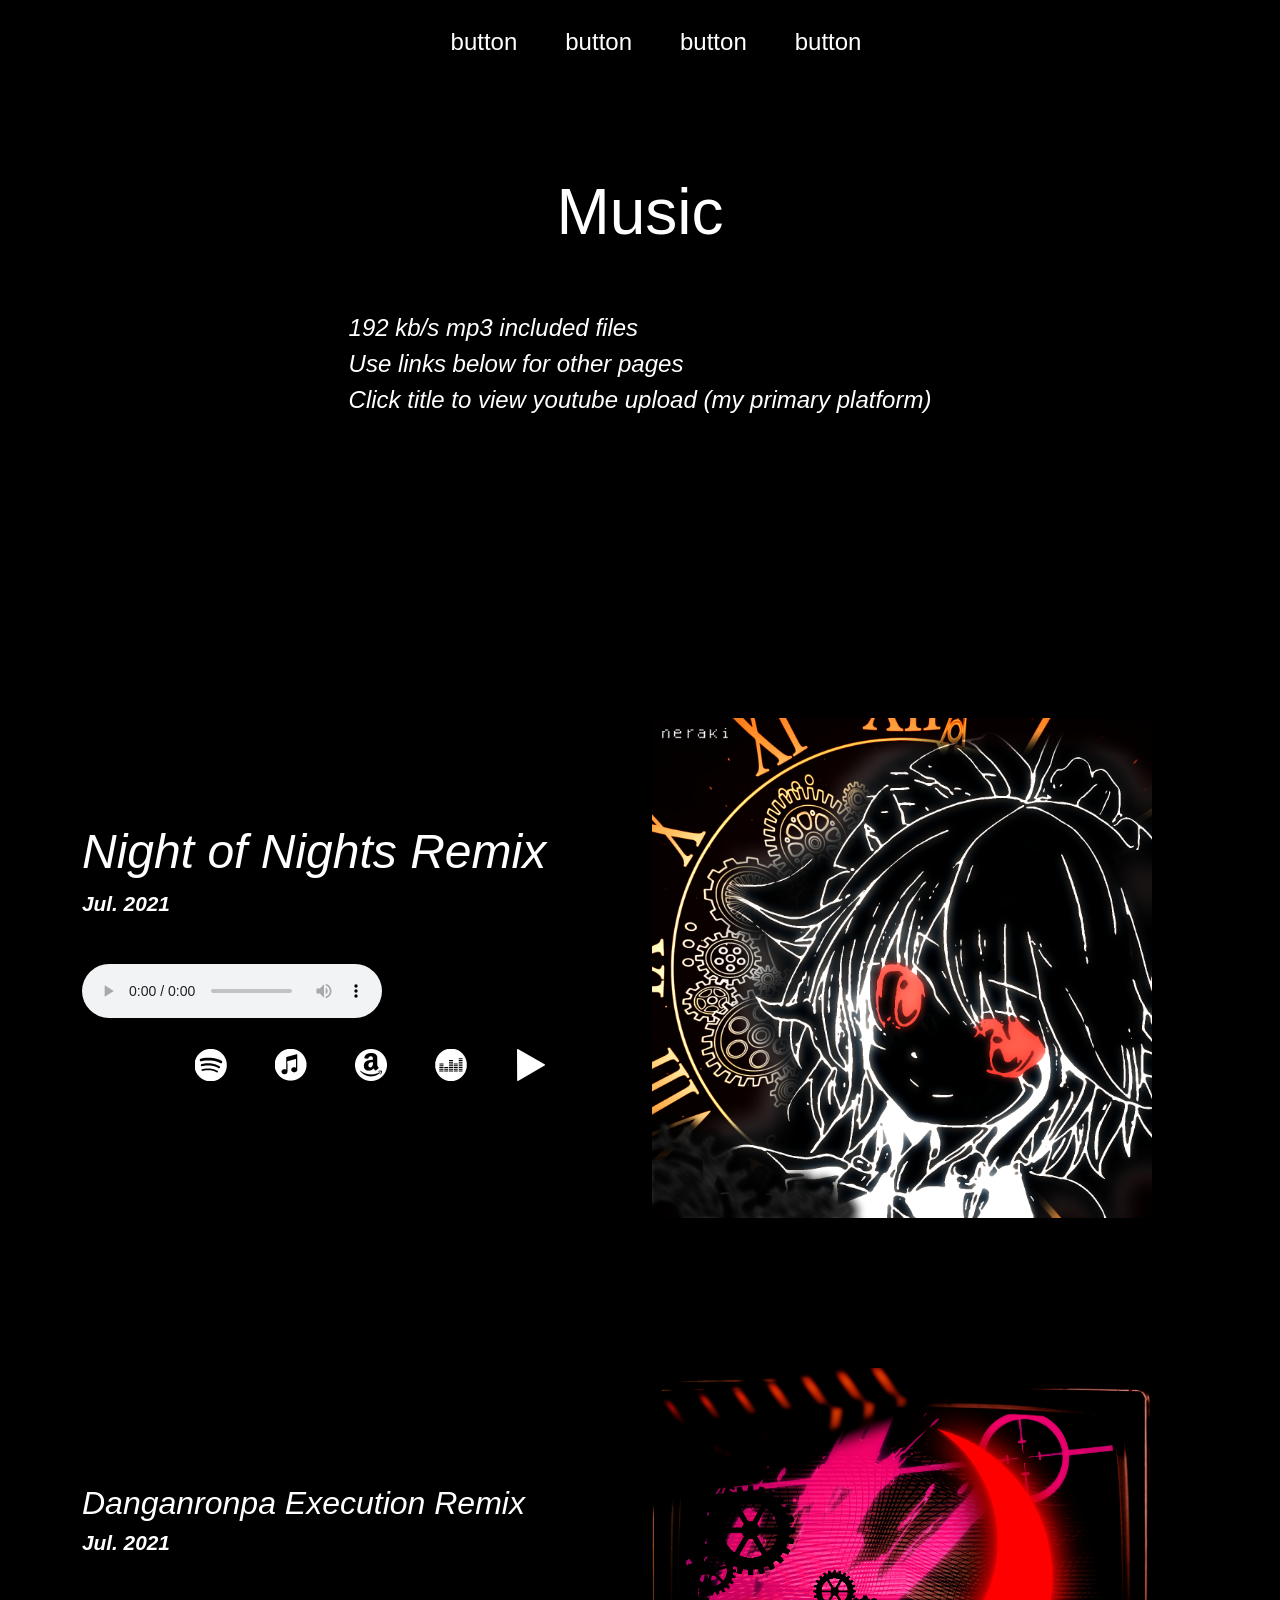
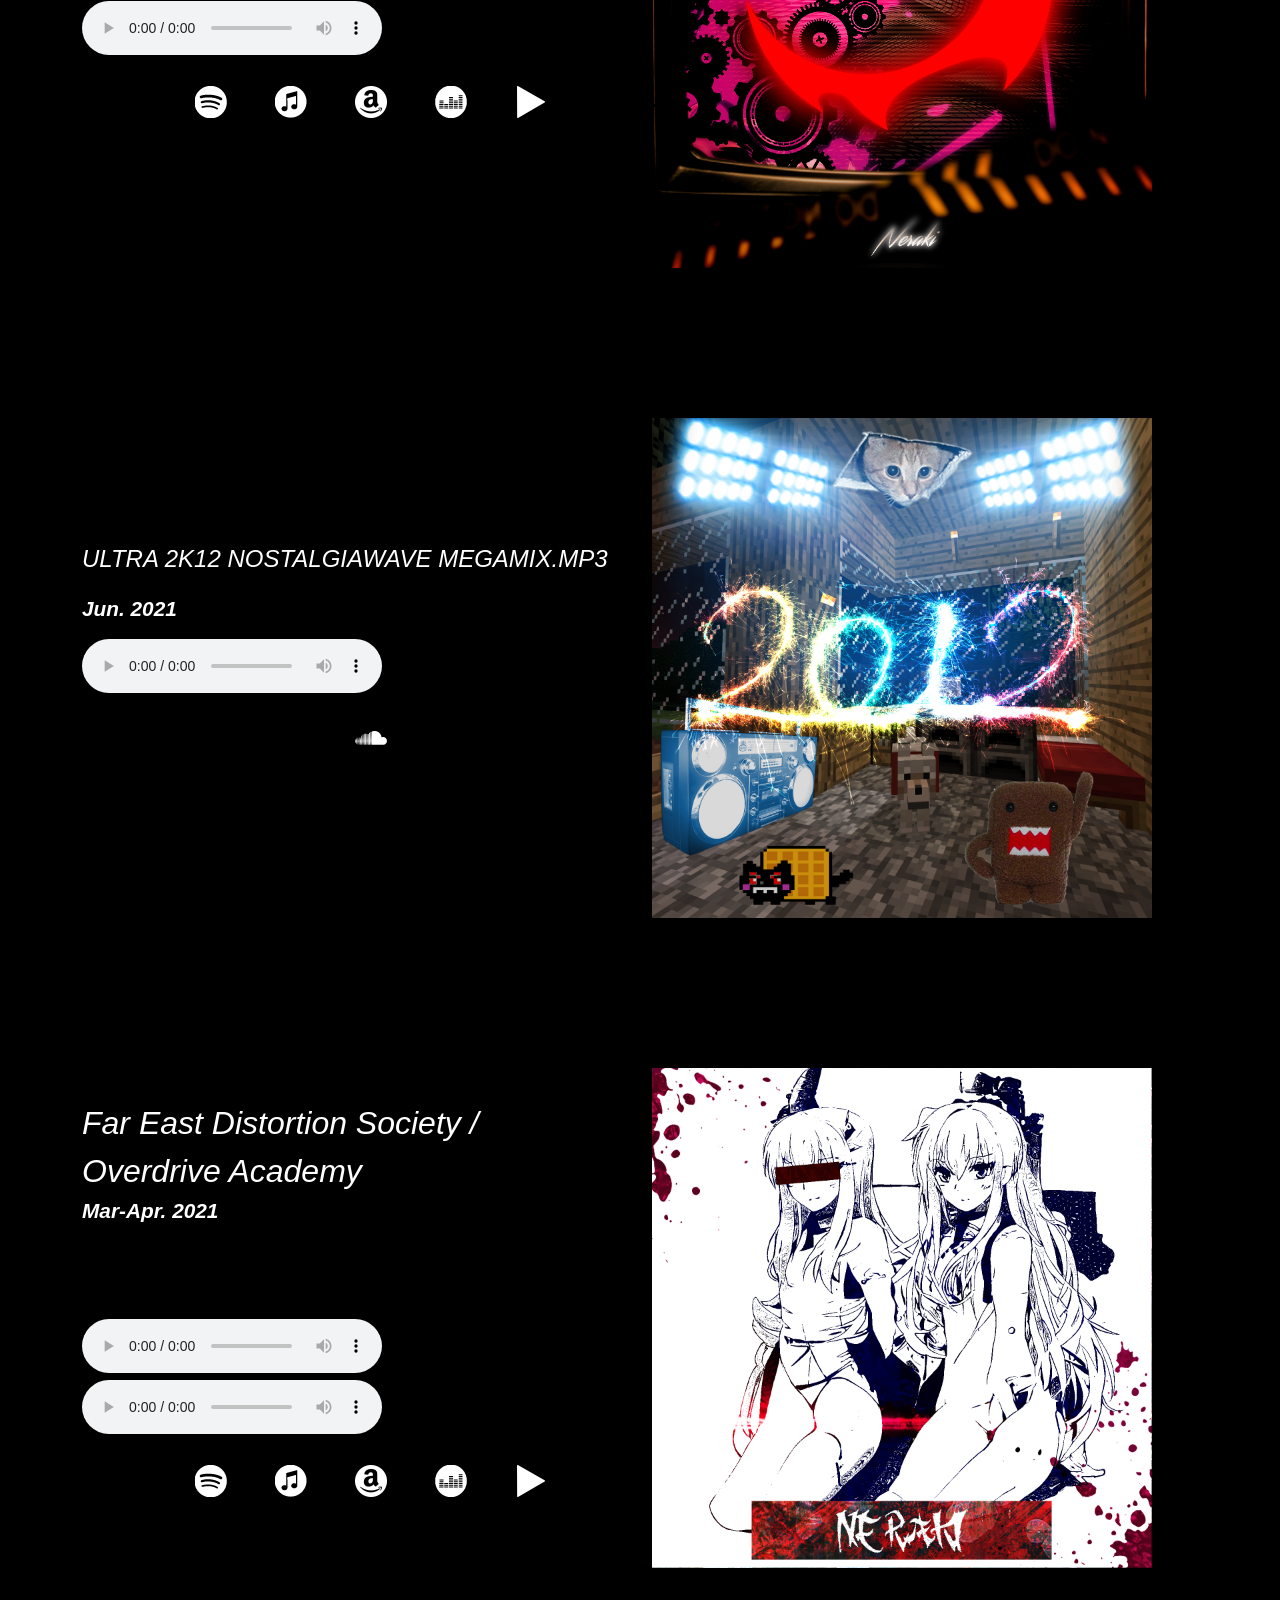
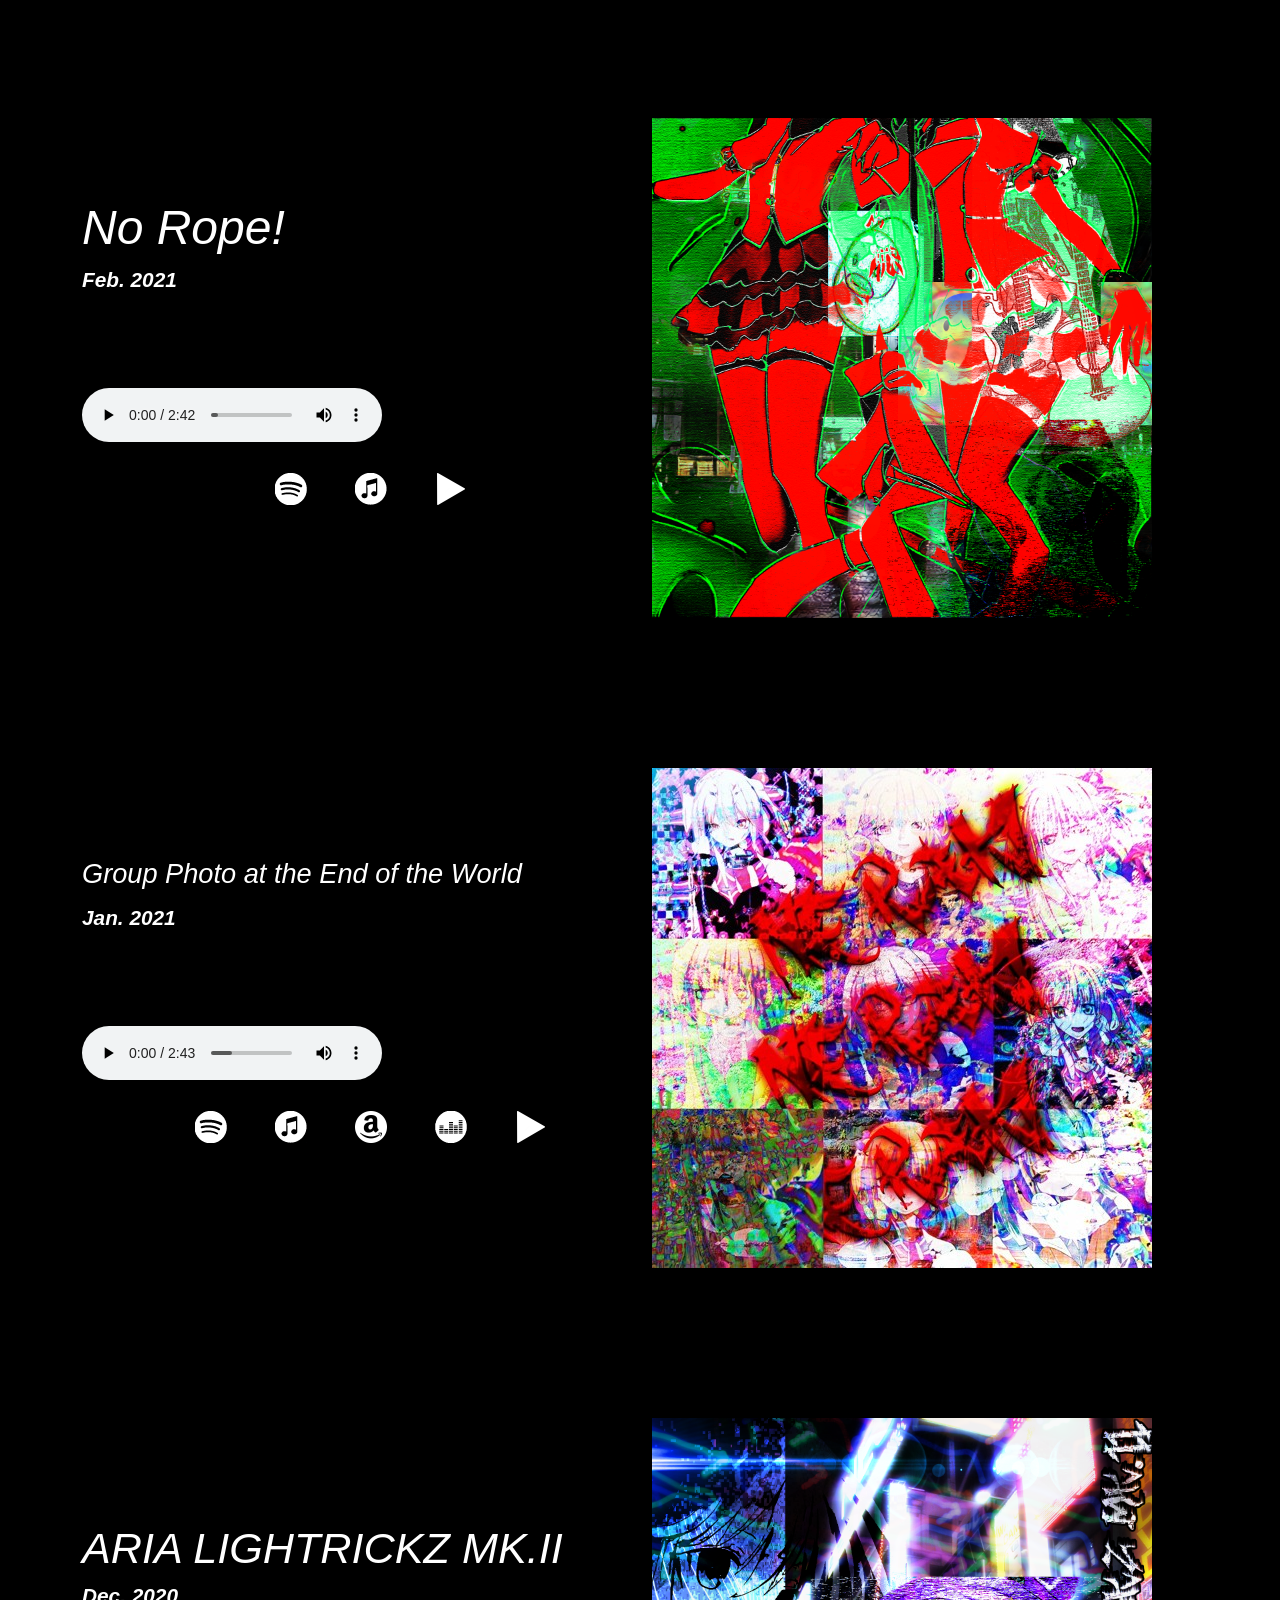
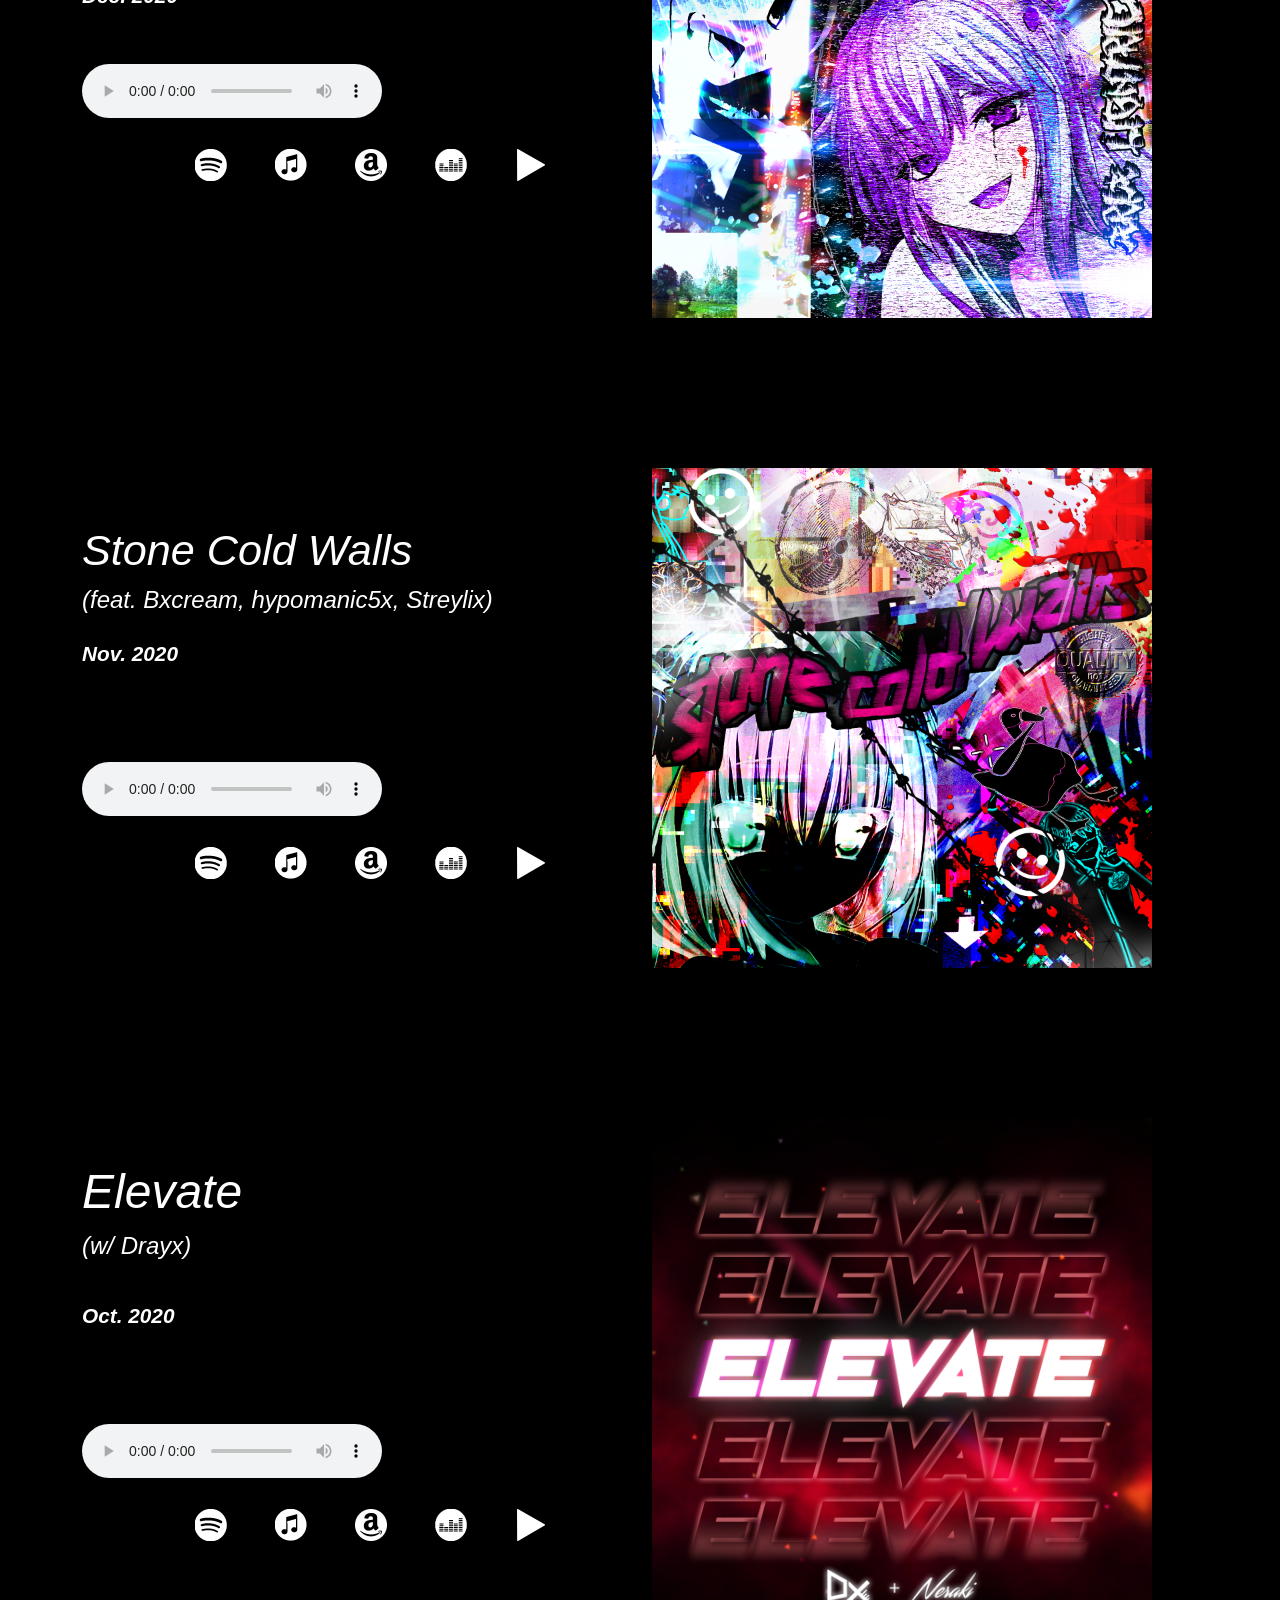
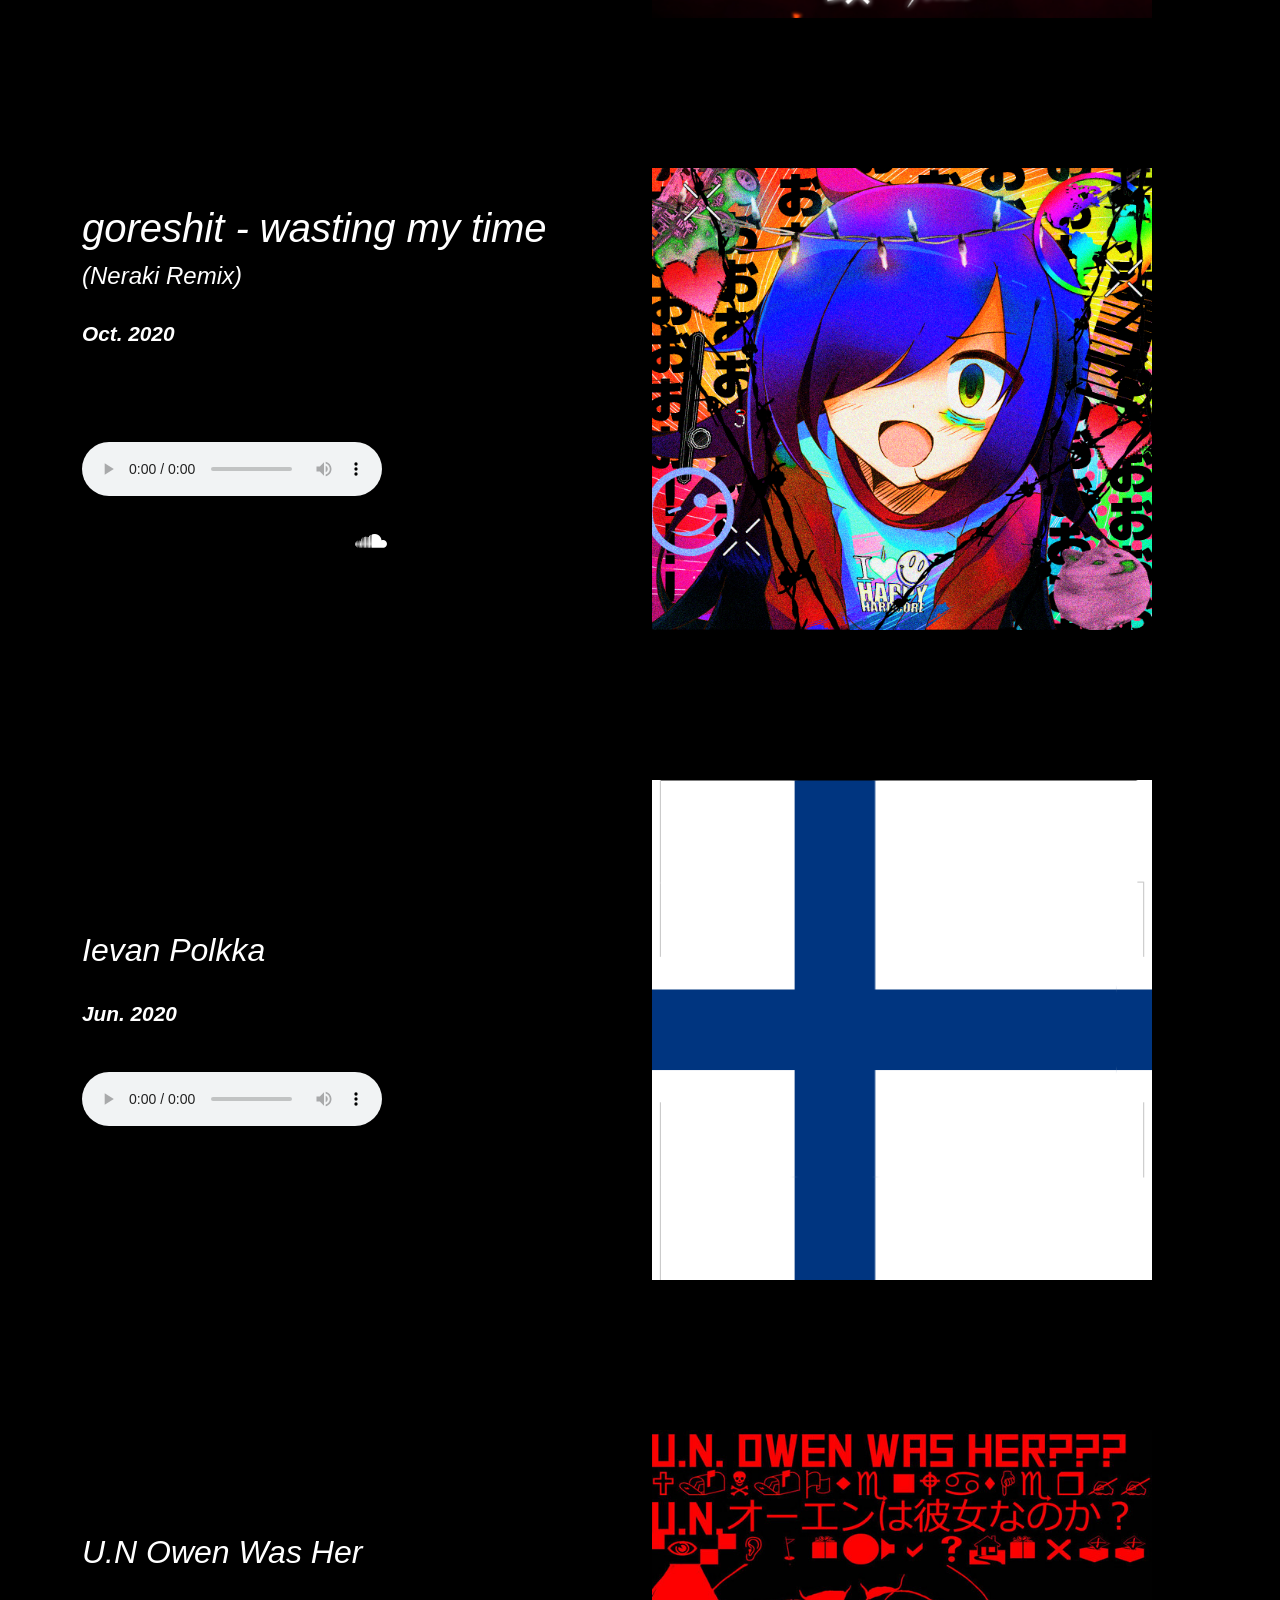
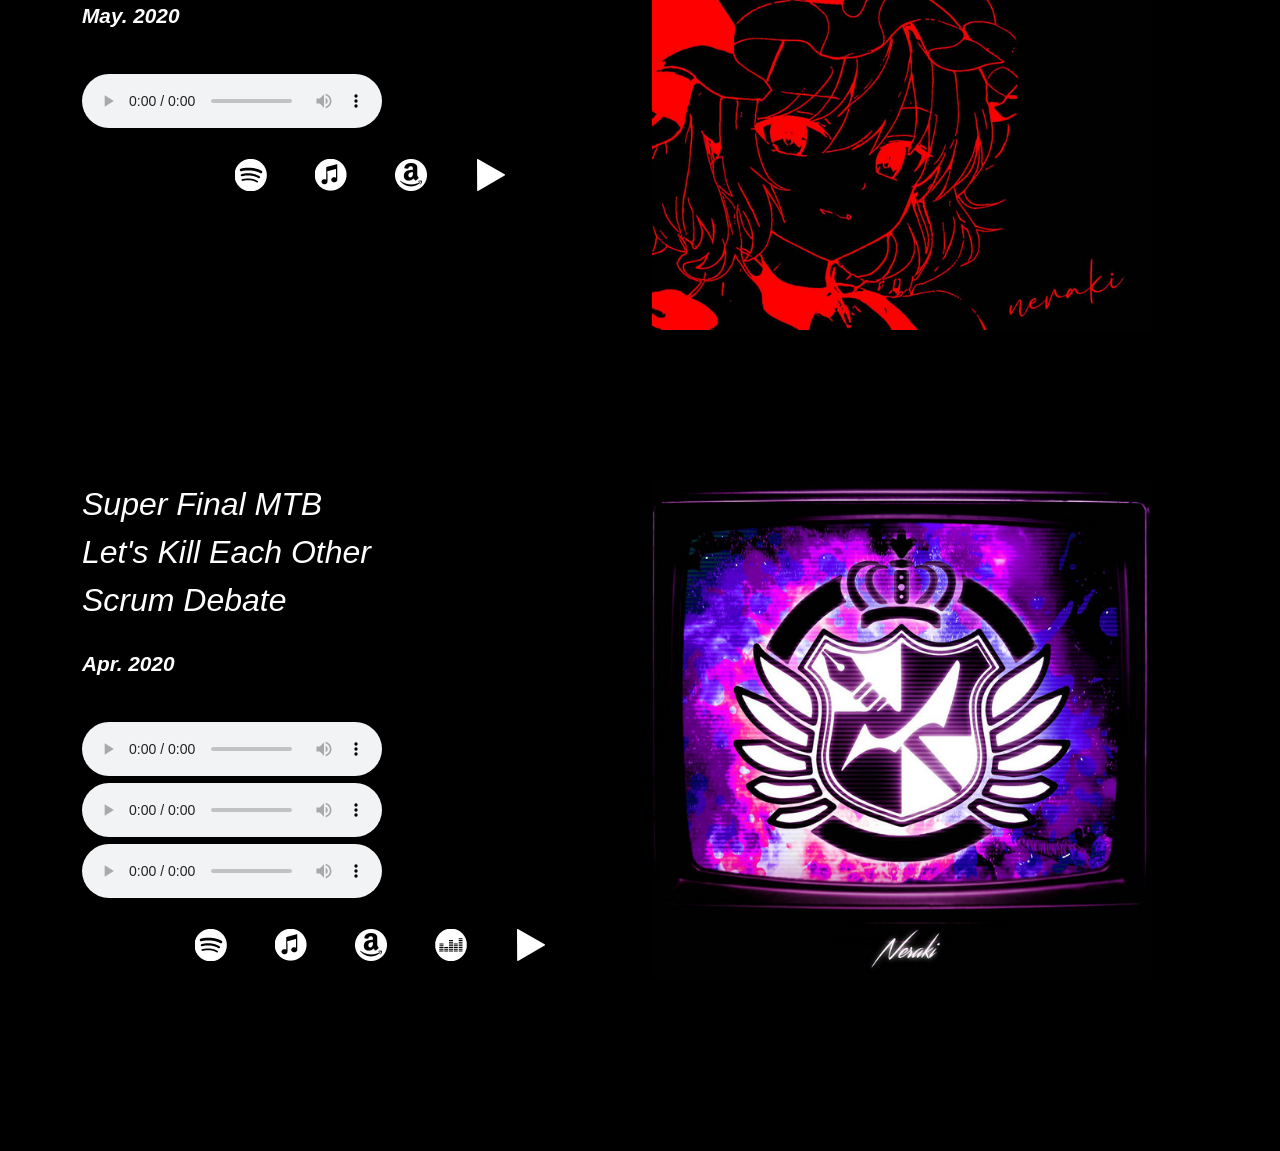
==== index.html @ cccdabee "Add files via upload" ====
<!DOCTYPE html>
	<head>
		<link href="https://cdn.jsdelivr.net/npm/bootstrap@5.1.0/dist/css/bootstrap.min.css" rel="stylesheet" integrity="sha384-KyZXEAg3QhqLMpG8r+8fhAXLRk2vvoC2f3B09zVXn8CA5QIVfZOJ3BCsw2P0p/We" crossorigin="anonymous">
		<link rel="stylesheet" href="style.css" type="text/css">
		<link
    rel="stylesheet"
    href="https://cdnjs.cloudflare.com/ajax/libs/animate.css/4.1.1/animate.min.css"
 	 />
	</head>
	<title>Website</title>
	<header>
		<ul>
			<li><a href="about.html">button</a></li>
			<li><a href="music.html">button</a></li>
			<li><a href="ml.html">button</a></li>
			<li><a href="misc.html">button</a></li>
		</ul>
	</header>
	<body>  
		<div class="toplevel">
			<div class="container music">
				<div class="row">
					<div class="col-md-12 top">
						<pbb>Music</pbb></div>
						<br>
						<div class="minibuffer"></div>
						<pc>

							192 kb/s mp3 included files
							<br>
							Use links below for other pages
							<br>
							Click title to view youtube upload (my primary platform)

						</pc>
				</div>

				<div class="buffer"></div>
				<div class="buffer"></div>

				<div class="row">
					<div class="col my-auto">
						<ptb><a href="https://www.youtube.com/watch?v=g85jjsPeMMQ" target="_blank">Night of Nights Remix</a></ptb>
						<br>
						<pdate><strong>Jul. 2021</strong></pdate>
						<br>
						<div class="minibuffer"></div>
						<div class="minibuffer"></div>
						<audio controls="controls" src="audio/nightofnights.mp3"></audio>
						<ul>
							<li><icon><a href="https://open.spotify.com/track/4Ip2qYxD7eblDQuHd5Ibok?si=91b7824d3c1e49b2" target="_blank"><img src="logo/spotify.png" width=32></a></li></icon>
							<li><icon><a href="https://music.apple.com/us/album/night-of-nights-supersonic-cyber-steampunk-remix-single/1578559370" target="_blank"><img src="logo/itunes.png" width=32></a></li></icon>
							<li><icon><a href="https://www.amazon.com/Night-Nights-Supersonic-Cyber-Steampunk-Remix/dp/B09BBT29YM/ref=sr_1_1?dchild=1&keywords=neraki+night+of+nights&qid=1628929088&sr=8-1" target="_blank"><img src="logo/amazon.png" width=32></a></li></icon>
							<li><icon><a href="https://www.deezer.com/us/album/247572152?utm_source=deezer&utm_content=album-247572152&utm_term=0_1627438410&utm_medium=web" target="_blank"><img src="logo/deezer.png" width=32></a></li></icon>
							<li><icon><a href="https://www.youtube.com/watch?v=yaVWdIrmOvU" target="_blank"><img src="logo/google.png" width=32></a></li></icon>
						</ul>
					</div>
					<div class="col">
						<img src="cover/sakuyab.png" width="500">
					</div>
				</div>

				<div class="buffer"></div>

				<div class="row">
					<div class="col my-auto">
						<ptbs><a href="https://www.youtube.com/watch?v=Yfea4psfVrM" target="_blank">Danganronpa Execution Remix</a></ptbs>
						<br>
						<br>
						<pdate><strong>Jul. 2021</strong></pdate>
						<br>
						<div class="minibuffer"></div>
						<audio controls="controls" src="audio/execfinalreal.mp3"></audio>
						<ul>
							<li><icon><a href="https://open.spotify.com/album/2WQRyB3f0iEObXTBuGQjYR?si=92f9a19dbaed49ab" target="_blank"><img src="logo/spotify.png" width=32></a></li></icon>
							<li><icon><a href="https://music.apple.com/us/album/execution-from-danganronpa-remix-single/1578721569" target="_blank"><img src="logo/itunes.png" width=32></a></li></icon>
							<li><icon><a href="https://www.amazon.com/Execution-From-Danganronpa-Remix/dp/B09BD8QBN1/ref=sr_1_3?dchild=1&keywords=neraki+execution&qid=1628929182&sr=8-3" target="_blank"><img src="logo/amazon.png" width=32></a></li></icon>
							<li><icon><a href="https://www.deezer.com/us/album/247892302?utm_source=deezer&utm_content=album-247892302&utm_term=0_1627525710&utm_medium=web" target="_blank"><img src="logo/deezer.png" width=32></a></li></icon>
							<li><icon><a href="https://www.youtube.com/watch?v=mOEP-wHEYgk" target="_blank"><img src="logo/google.png" width=32></a></li></icon>
						</ul>
					</div>
					<div class="col">
						<img src="cover/danganexec4.png" width="500">
					</div>
				</div>

				<div class="buffer"></div>

				<div class="row">
					<div class="col my-auto">
						<p><em><a href="https://www.youtube.com/watch?v=9K7fknZIgRw" target="_blank">ULTRA 2K12 NOSTALGIAWAVE MEGAMIX.MP3</a></em></p>
						<br>
						<pdate><strong>Jun. 2021</strong></pdate>
						<br>
						<div class="minibuffer"></div>
						<audio controls="controls" src="audio/2k12real.mp3"></audio>
						<ul>
							<li><icon><a href="https://soundcloud.com/neraki/2k12" target="_blank"><img src="logo/soundcloud.png" width=32></a></li></icon>
						</ul>
					</div>
					<div class="col">
						<img src="cover/2k12.png" width="500">
					</div>
				</div>

				<div class="buffer"></div>

				<div class="row">
					<div class="col my-auto">
						<ptbs><a href="https://www.youtube.com/watch?v=0STjAsBEpwc" target="_blank">Far East Distortion Society</a> /</ptbs>
						<br>
						<ptbs><a href="https://www.youtube.com/watch?v=CRE5A5qPm2M" target="_blank">Overdrive Academy</ptbs>
						<br>
						<br>
						<br>
						<pdate><strong>Mar-Apr. 2021</strong></pdate>
						<br>
						<div class="minibuffer"></div>
						<div class="minibuffer"></div>
						<audio controls="controls" src="audio/fareastdist.mp3"></audio>
						<br>
						<audio controls="controls" src="audio/overdrive.mp3"></audio>
						<ul>
							<li><icon><a href="https://open.spotify.com/album/6x0zgVkGtuYQcu7DfFIoym?si=4nVaJaJwThKeKtr7yGYbKQ&dl_branch=1" target="_blank"><img src="logo/spotify.png" width=32></a></li></icon>
							<li><icon><a href="https://music.apple.com/us/album/far-east-distortion-society-single/1578050613" target="_blank"><img src="logo/itunes.png" width=32></a></li></icon>
							<li><icon><a href="https://www.amazon.com/Far-East-Distortion-Society-Neraki/dp/B09B4LX4BB/ref=sr_1_5?dchild=1&keywords=neraki+far+east&qid=1628929235&sr=8-5" target="_blank"><img src="logo/amazon.png" width=32></a></li></icon>
							<li><icon><a href="https://www.deezer.com/us/album/246932552?utm_source=deezer&utm_content=album-246932552&utm_term=0_1627093175&utm_medium=web"><img src="logo/deezer.png" width=32></a></li></icon>
							<li><icon><a href="https://www.youtube.com/watch?v=X8EG0BG3U5k" target="_blank"><img src="logo/google.png" width=32></a></li></icon>
						</ul>
					</div>
					<div class="col">
						<img src="cover/fareast2.png" width="500">
					</div>
				</div>

				<div class="buffer"></div>

				<div class="row">
					<div class="col my-auto">
						<ptb><a href="https://www.youtube.com/watch?v=ZdKPUcljkbI" target="_blank">No Rope!</a></ptb>
						<br>
						<br>
						<br>
						<pdate><strong>Feb. 2021</strong></pdate>
						<br>
						<div class="minibuffer"></div>
						<div class="minibuffer"></div>
						<audio controls="controls" src="audio/noropetrue.mp3"></audio>
						<ul>
							<li><icon><a href="https://open.spotify.com/album/56EwQqxxGRYdny9G1nmBnp?si=Z0MfwjPLQieXMdKbB048eQ&dl_branch=1" target="_blank"><img src="logo/spotify.png" width=32></a></li></icon>
							<li><icon><a href="https://music.apple.com/us/album/no-rope-single/1560035927" target="_blank"><img src="logo/itunes.png" width=32></a></li></icon>
							<li><icon><a href="wdw"><img src="logo/google.png" width=32></a></li></icon>
						</ul>
					</div>
					<div class="col">
						<img src="cover/cox2.png" width="500">
					</div>
				</div>
				
				<div class="buffer"></div>

				<div class="row">
					<div class="col my-auto">
						<ptbss><a href="https://www.youtube.com/watch?v=ZwIDGPCGHcU" target="_blank">Group Photo at the End of the World</a></ptbss>
						<br>
						<br>
						<pdate><strong>Jan. 2021</strong></pdate>
						<br>
						<div class="minibuffer"></div>
						<div class="minibuffer"></div>
						<audio controls="controls" src="audio/groupphoto.mp3"></audio>
						<ul>
							<li><icon><a href="https://open.spotify.com/album/2ZksbF0pyj5zIAlbfqmEwT?si=U82IQdVyQBOYk_727IPDnA&dl_branch=1" target="_blank"><img src="logo/spotify.png" width=32></a></li></icon>
							<li><icon><a href="https://music.apple.com/us/album/group-photo-at-the-end-of-the-world/1550621811?i=1550621812" target="_blank"><img src="logo/itunes.png" width=32></a></li></icon>
							<li><icon><a href="https://www.amazon.com/Group-Photo-at-End-World/dp/B08TY5TZG1" target="_blank"><img src="logo/amazon.png" width=32></a></li></icon>
							<li><icon><a href="https://www.deezer.com/us/album/202812772?utm_source=deezer&utm_content=album-202812772&utm_term=0_1611651574&utm_medium=web" target="_blank"><img src="logo/deezer.png" width=32></a></li></icon>
							<li><icon><a href="wdw"><img src="logo/google.png" width=32></a></li></icon>
						</ul>
					</div>
					<div class="col">
						<img src="cover/groupphoto.jpg" width="500">
					</div>
				</div>

				<div class="buffer"></div>

				<div class="row">
					<div class="col my-auto">
						<ptbm><a href="https://www.youtube.com/watch?v=r7m8srjH82k" target="_blank">ARIA LIGHTRICKZ MK.II</a></ptbm>
						<br>
						<pdate><strong>Dec. 2020</strong></pdate>
						<br>
						<div class="minibuffer"></div>
						<div class="minibuffer"></div>
						<audio controls="controls" src="audio/arialightrickz.mp3"></audio>
						<ul>
							<li><icon><a href="https://open.spotify.com/album/0EOvl8erPlR3xVJdPzZWaU?si=n-usBjcVSu-OqWVCZ3vf3w&dl_branch=1" target="_blank"><img src="logo/spotify.png" width=32></a></li></icon>
							<li><icon><a href="https://music.apple.com/us/album/aria-lightrickz-mk-ii/1546937674?i=1546937675"><img src="logo/itunes.png" width=32></a></li></icon>
							<li><icon><a href="https://www.amazon.com/Aria-Lightrickz-Mk-II/dp/B08RS71K8Q/ref=sr_1_1?dchild=1&keywords=aria+lightrickz&qid=1628929356&s=dmusic&sr=1-1" target="_blank"><img src="logo/amazon.png" width=32></a></li></icon>
							<li><icon><a href="wdw"><img src="logo/deezer.png" width=32></a></li></icon>
							<li><icon><a href="wdw"><img src="logo/google.png" width=32></a></li></icon>
						</ul>
					</div>
					<div class="col">
						<img src="cover/arialightrickz.png" width="500">
					</div>
				</div>

				<div class="buffer"></div>

				<div class="row">
					<div class="col my-auto">
						<ptbm><a href="https://www.youtube.com/watch?v=gfmXIVRqhGs" target="_blank">Stone Cold Walls</a></ptbm>
						<br>
						<p><em>(feat. Bxcream, hypomanic5x, Streylix)</em></p>
						<br>
						<br>
						<br>
						<br>
						<pdate><strong>Nov. 2020</strong></pdate>
						<br>
						<div class="minibuffer"></div>
						<div class="minibuffer"></div>
						<audio controls="controls" src="audio/stonecoldwalls.mp3"></audio>
						<ul>
							<li><icon><a href="https://open.spotify.com/album/11wGBZp4YHBC4JY7MaRXzk?si=CoTKGTaXS8-1v8Tyd_cdDw&dl_branch=1"><img src="logo/spotify.png" width=32></a></li></icon>
							<li><icon><a href="https://music.apple.com/us/album/stone-cold-walls-feat-bxcream-hypomanic5x-streylix/1540393324?i=1540393325" target="_blank"><img src="logo/itunes.png" width=32></a></li></icon>
							<li><icon><a href="https://www.amazon.com/dp/B08NDL39P5" target="_blank"><img src="logo/amazon.png" width=32></a></li></icon>
							<li><icon><a href="https://www.deezer.com/en/album/185943092"><img src="logo/deezer.png" width=32></a></li></icon>
							<li><icon><a href="wdw"><img src="logo/google.png" width=32></a></li></icon>
						</ul>
					</div>
					<div class="col">
						<img src="cover/degradation2.png" width="500">
					</div>
				</div>
				
				<div class="buffer"></div>

				<div class="row">
					<div class="col my-auto">
						<ptb><a href="https://www.youtube.com/watch?v=ejvqY3nkMFo" target="_blank">Elevate</a></ptb>
						<br>
						<br>
						<br>
						<p><em>(w/ Drayx)</em></p>
						<br>
						<br>
						<br>
						<pdate><strong>Oct. 2020</strong></pdate>
						<br>
						<div class="minibuffer"></div>
						<div class="minibuffer"></div>
						<audio controls="controls" src="audio/elevate.mp3"></audio>
						<ul>
							<li><icon><a href="https://open.spotify.com/album/6rDWLIHqahJc5TG7monYU9?si=tty3YFWCRgCP4ZVTInGiFw&dl_branch=1" target="_blank"><img src="logo/spotify.png" width=32></a></li></icon>
							<li><icon><a href="https://music.apple.com/us/album/elevate-feat-drayx/1537739512?i=1537739513" target="_blank"><img src="logo/itunes.png" width=32></a></li></icon>
							<li><icon><a href="https://www.amazon.com/dp/B08M49KC13" target="_blank"><img src="logo/amazon.png" width=32></a></li></icon>
							<li><icon><a href="https://www.deezer.com/en/album/182435112"><img src="logo/deezer.png" width=32></a></li></icon>
							<li><icon><a href="wdw"><img src="logo/google.png" width=32></a></li></icon>
						</ul>
					</div>
					<div class="col">
						<img src="cover/elevate.png" width="500">
					</div>
				</div>

				<div class="buffer"></div>

				<div class="row">
					<div class="col my-auto">
						<ptbs style="font-size: 2.5em"><a href="https://www.youtube.com/watch?v=oDLlZD9wUiA" target="_blank">goreshit - wasting my time</a></ptbs>
						<br>
						<p><em>(Neraki Remix)</em></p>
						<br>
						<br>
						<br>
						<br>
						<pdate><strong>Oct. 2020</strong></pdate>
						<br>
						<div class="minibuffer"></div>
						<div class="minibuffer"></div>
						<audio controls="controls" src="audio/wasting.mp3"></audio>
						<ul>
							<li><icon><a href="https://soundcloud.com/neraki/goreshit-wasting-my-time-neraki-remix" target="_blank"><img src="logo/soundcloud.png" width=32></a></li></icon>

						</ul>
					</div>
					<div class="col">
						<img src="cover/timecover.png" width="500">
					</div>
				</div>

				<div class="buffer"></div>

				<div class="row">
					<div class="col my-auto">
						<ptbs><em><a href="https://www.youtube.com/watch?v=k3YETbYP1UQ" target="_blank">Ievan Polkka</a></em></ptbs>
						<br>
						<br>
						<br>
						<pdate><strong>Jun. 2020</strong></pdate>
						<br>
						<div class="minibuffer"></div>
						<audio controls="controls" src="audio/polkka.mp3"></audio>
					</div>
					<div class="col">
						<img src="cover/polkka.png" width="500">
					</div>
				</div>

				<div class="buffer"></div>

				<div class="row">
					<div class="col my-auto">
						<ptbs><em><a href="https://www.youtube.com/watch?v=HyCBkzZFnGE" target="_blank">U.N Owen Was Her</a></em></ptbs>
						<br>
						<br>
						<br>
						<pdate><strong>May. 2020</strong></pdate>
						<br>
						<div class="minibuffer"></div>
						<audio controls="controls" src="audio/owen2.wav"></audio>
						<ul>
							<li><icon><a href="https://open.spotify.com/album/7HpiuEw0uK6r3QpDmfI5q1" target="_blank"><img src="logo/spotify.png" width=32></a></li></icon>
							<li><icon><a href="https://music.apple.com/us/album/u-n-owen-was-her-single/1550954218?uo=4" target="_blank"><img src="logo/itunes.png" width=32></a></li></icon>
							<li><icon><a href="https://www.amazon.com/U-N-Owen-Was-Her/dp/B08V5KYJ2R" target="_blank"><img src="logo/amazon.png" width=32></a></li></icon>
							<li><icon><a href="https://www.youtube.com/watch?v=77voPa6SgJM"><img src="logo/google.png" width=32></a></li></icon>
						</ul>
					</div>
					<div class="col">
						<img src="cover/owen.jpg" width="500">
					</div>
				</div>

				<div class="buffer"></div>

				<div class="row">
					<div class="col my-auto">
						<ptbs><em><a href="https://www.youtube.com/watch?v=hnZAxdynAvQ" target="_blank">Super Final MTB</a></em></ptbs>
						<br>
						<br>
						<ptbs><em><a href="https://www.youtube.com/watch?v=Mw_ZxyqmFJc" target="_blank">Let's Kill Each Other</a></em></ptbs>
						<br>
						<br>
						<ptbs><em><a href="https://www.youtube.com/watch?v=fl7GSMcnAf4" target="_blank">Scrum Debate</a></em></ptbs>
						<br>
						<br>
						<br>
						<pdate><strong>Apr. 2020</strong></pdate>
						<br>
						<div class="minibuffer"></div>
						<audio controls="controls" src="audio/mtb.mp3"></audio>
						<br>
						<audio controls="controls" src="audio/letskill.mp3"></audio>
						<br>
						<audio controls="controls" src="audio/scrum.mp3"></audio>
						<br>
						<ul>
							<li><icon><a href="https://open.spotify.com/album/6BQoyRA4y17EvEF8lREOKq" target="_blank"><img src="logo/spotify.png" width=32></a></li></icon>
							<li><icon><a href="https://music.apple.com/us/album/super-final-m-t-b-from-danganronpa/1517911408" target="_blank"><img src="logo/itunes.png" width=32></a></li></icon>
							<li><icon><a href="https://www.amazon.com/dp/B0887T4QMN" target="_blank"><img src="logo/amazon.png" width=32></a></li></icon>
							<li><icon><a href="https://www.deezer.com/fr/album/146690312" target="_blank"><img src="logo/deezer.png" width=32></a></li></icon>
							<li><icon><a href="https://www.youtube.com/watch?v=jkoc6WDJs2o"><img src="logo/google.png" width=32></a></li></icon>

						</ul>
					</div>
					<div class="col">
						<img src="cover/despair.jpg" width="500">
					</div>
				</div>
				<div class="buffer"></div>


				




		<script src="https://cdn.jsdelivr.net/npm/@popperjs/core@2.9.3/dist/umd/popper.min.js" integrity="sha384-eMNCOe7tC1doHpGoWe/6oMVemdAVTMs2xqW4mwXrXsW0L84Iytr2wi5v2QjrP/xp" crossorigin="anonymous"></script>
		<script src="https://cdn.jsdelivr.net/npm/bootstrap@5.1.0/dist/js/bootstrap.min.js" integrity="sha384-cn7l7gDp0eyniUwwAZgrzD06kc/tftFf19TOAs2zVinnD/C7E91j9yyk5//jjpt/" crossorigin="anonymous"></script>

	</body>
---- style.css ----
body{
	background-color: black;
}
a{
	color: white;
	text-decoration: none;
}
a:hover{
	color: red;
	text-decoration: none;
}
ul{
	display: flex;
	list-style: none;
	justify-content: center;
}
li{
	padding: 1rem;
	margin: 0.5rem;
}

header{
	color: white;
	font-size: 1.5rem;
	font-family: Arial Black, sans-serif, monospace;
}
.para{
	margin-top: 15rem;
}
.toplevel{
	margin-top: 5rem;
}
p{
	color: white;
	font-size: 1.5rem;
	font-family: Arial Black, sans-serif, monospace;
	float: left;
}
pdate{
	color: white;
	font-size: 1.3rem;
	font-family: Arial, sans-serif, monospace;
	float: left;
	font-style: oblique;
}
pb{
	color: white;
	font-size: 3rem;
	font-family: Arial Black, sans-serif, monospace;
	float: left;
}
ptb{
	color: white;
	font-size: 3rem;
	font-family: Arial Black, sans-serif, monospace;
	float: left;
	font-style: oblique;
}

ptbs{
	color: white;
	font-size: 2rem;
	font-family: Arial Black, sans-serif, monospace;
	float: left;
	font-style: oblique;
}
ptbm{
	color: white;
	font-size: 2.7rem;
	font-family: Arial Black, sans-serif, monospace;
	float: left;
	font-style: oblique;
}
ptbss{
	color: white;
	font-size: 1.7rem;
	font-family: Arial Black, sans-serif, monospace;
	float: left;
	font-style: oblique;
}
pbb{
	color: white;
	font-size: 4rem;
	font-family: Arial Black, sans-serif, monospace;
	float: left;
}
pc{
	color: white;
	font-size: 1.5rem;
	font-family: Arial Black, sans-serif, monospace;
	float: left;
	font-style: oblique;
	display: flex;
	justify-content: center;
}
.guitarpic > img{
	float: right;
	width: 85%;
	height: auto;
}
.gancaption {
	display: flex;
	justify-content: center;
}
.buffer{
	height: 150px;
}
.minibuffer{
	height: 50px;
}
.top{
	display: flex;
	justify-content: center;
}
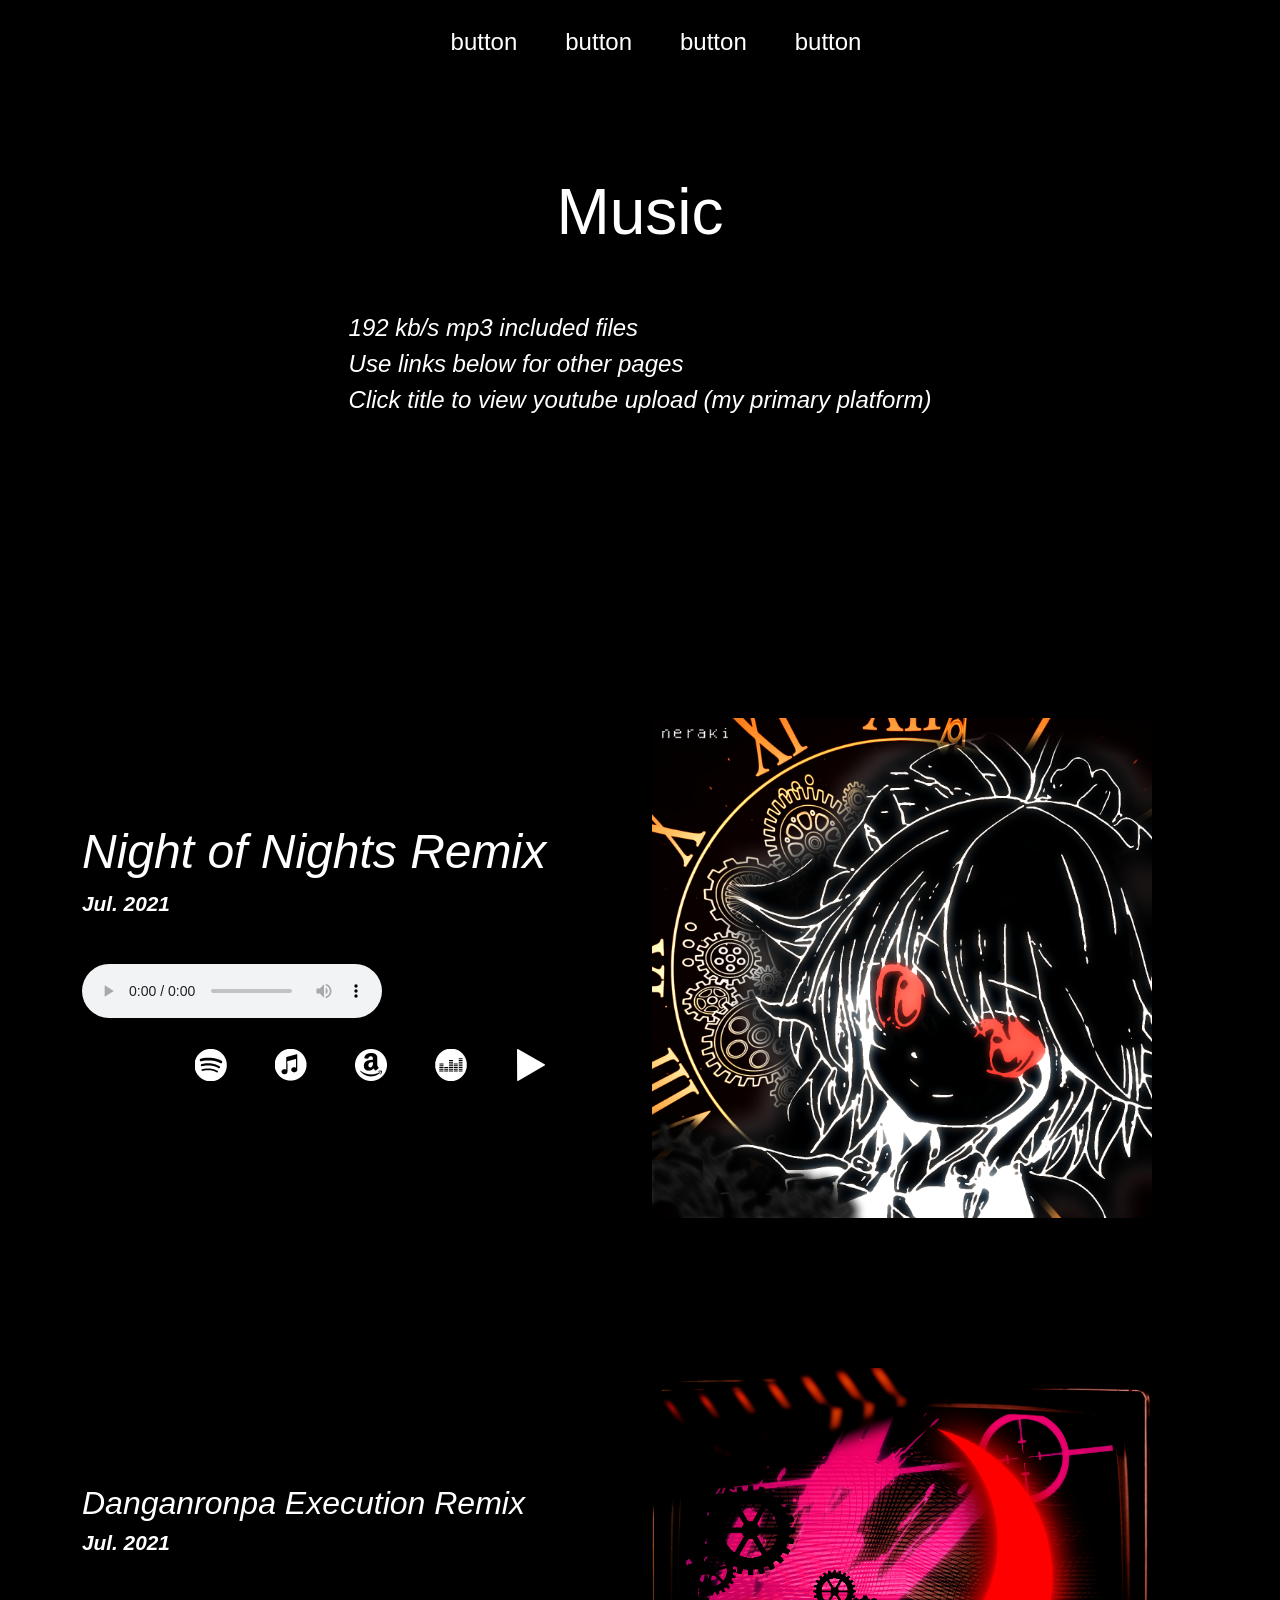
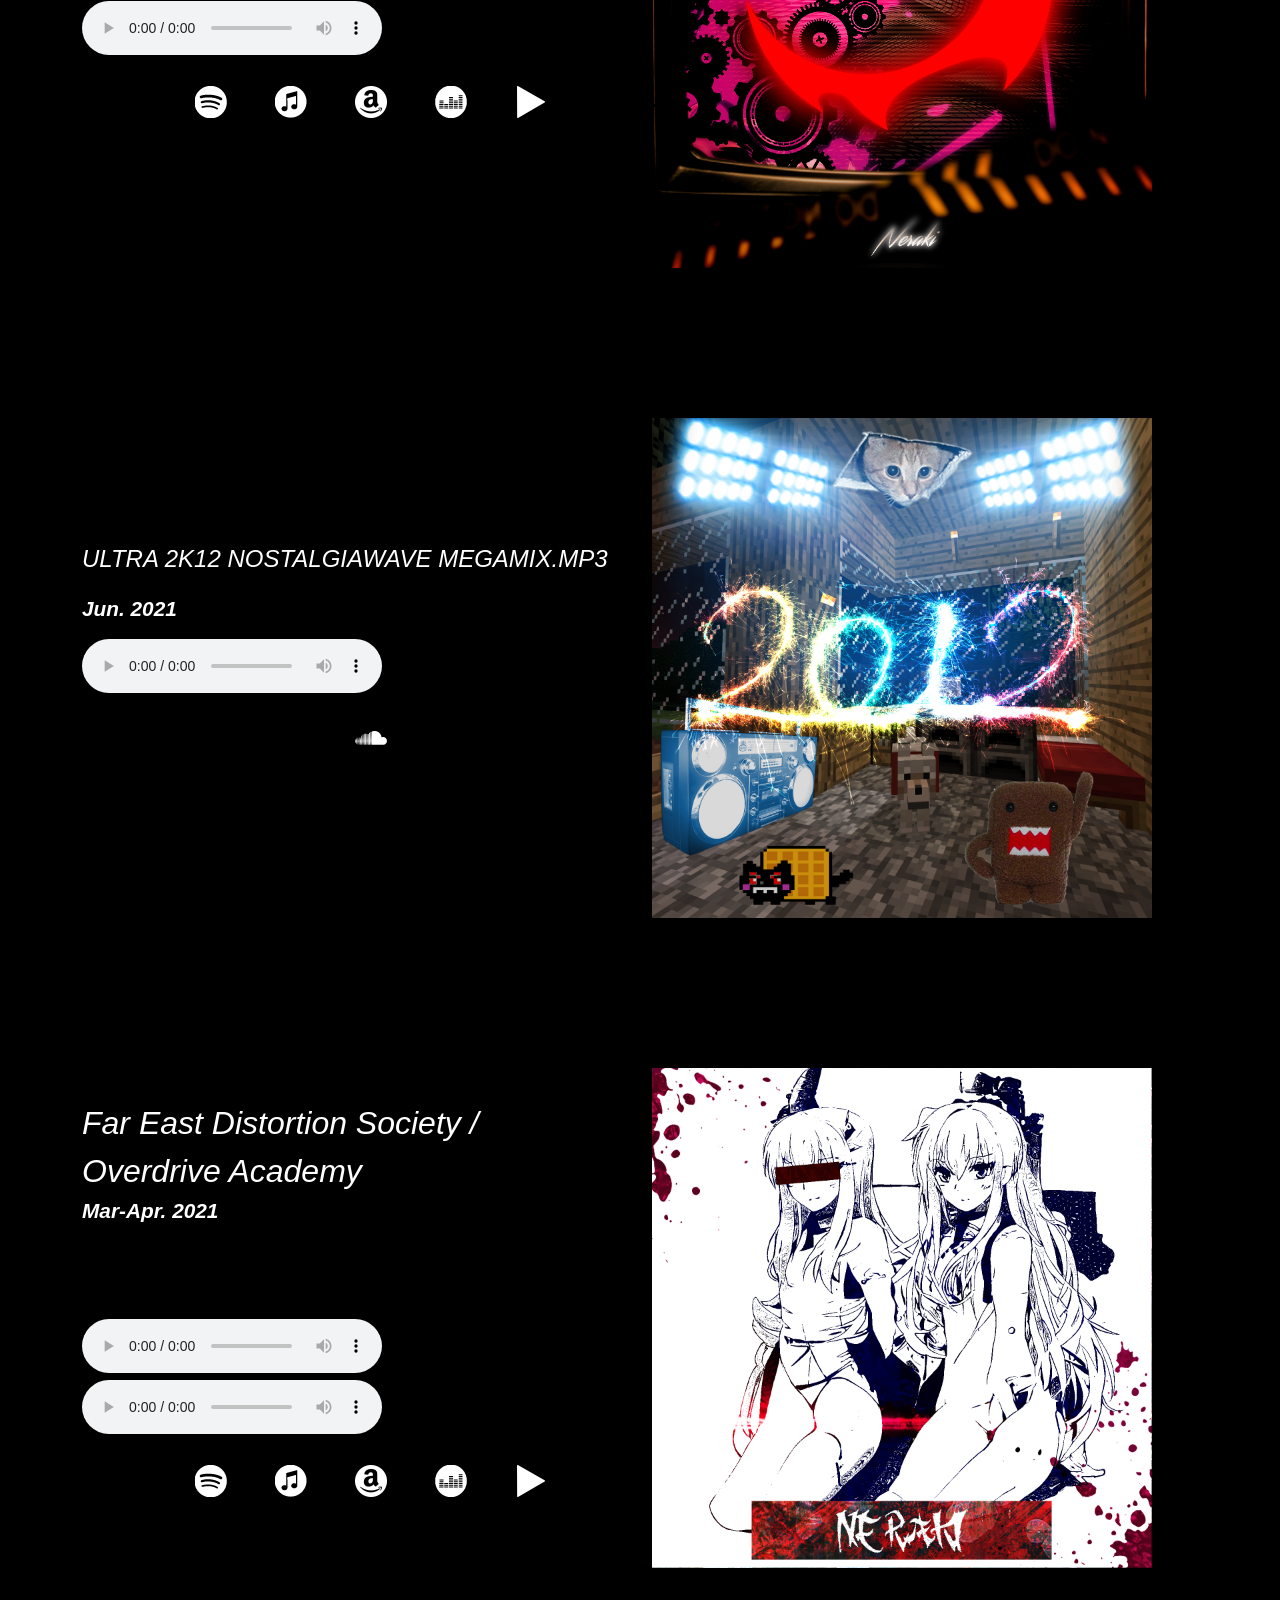
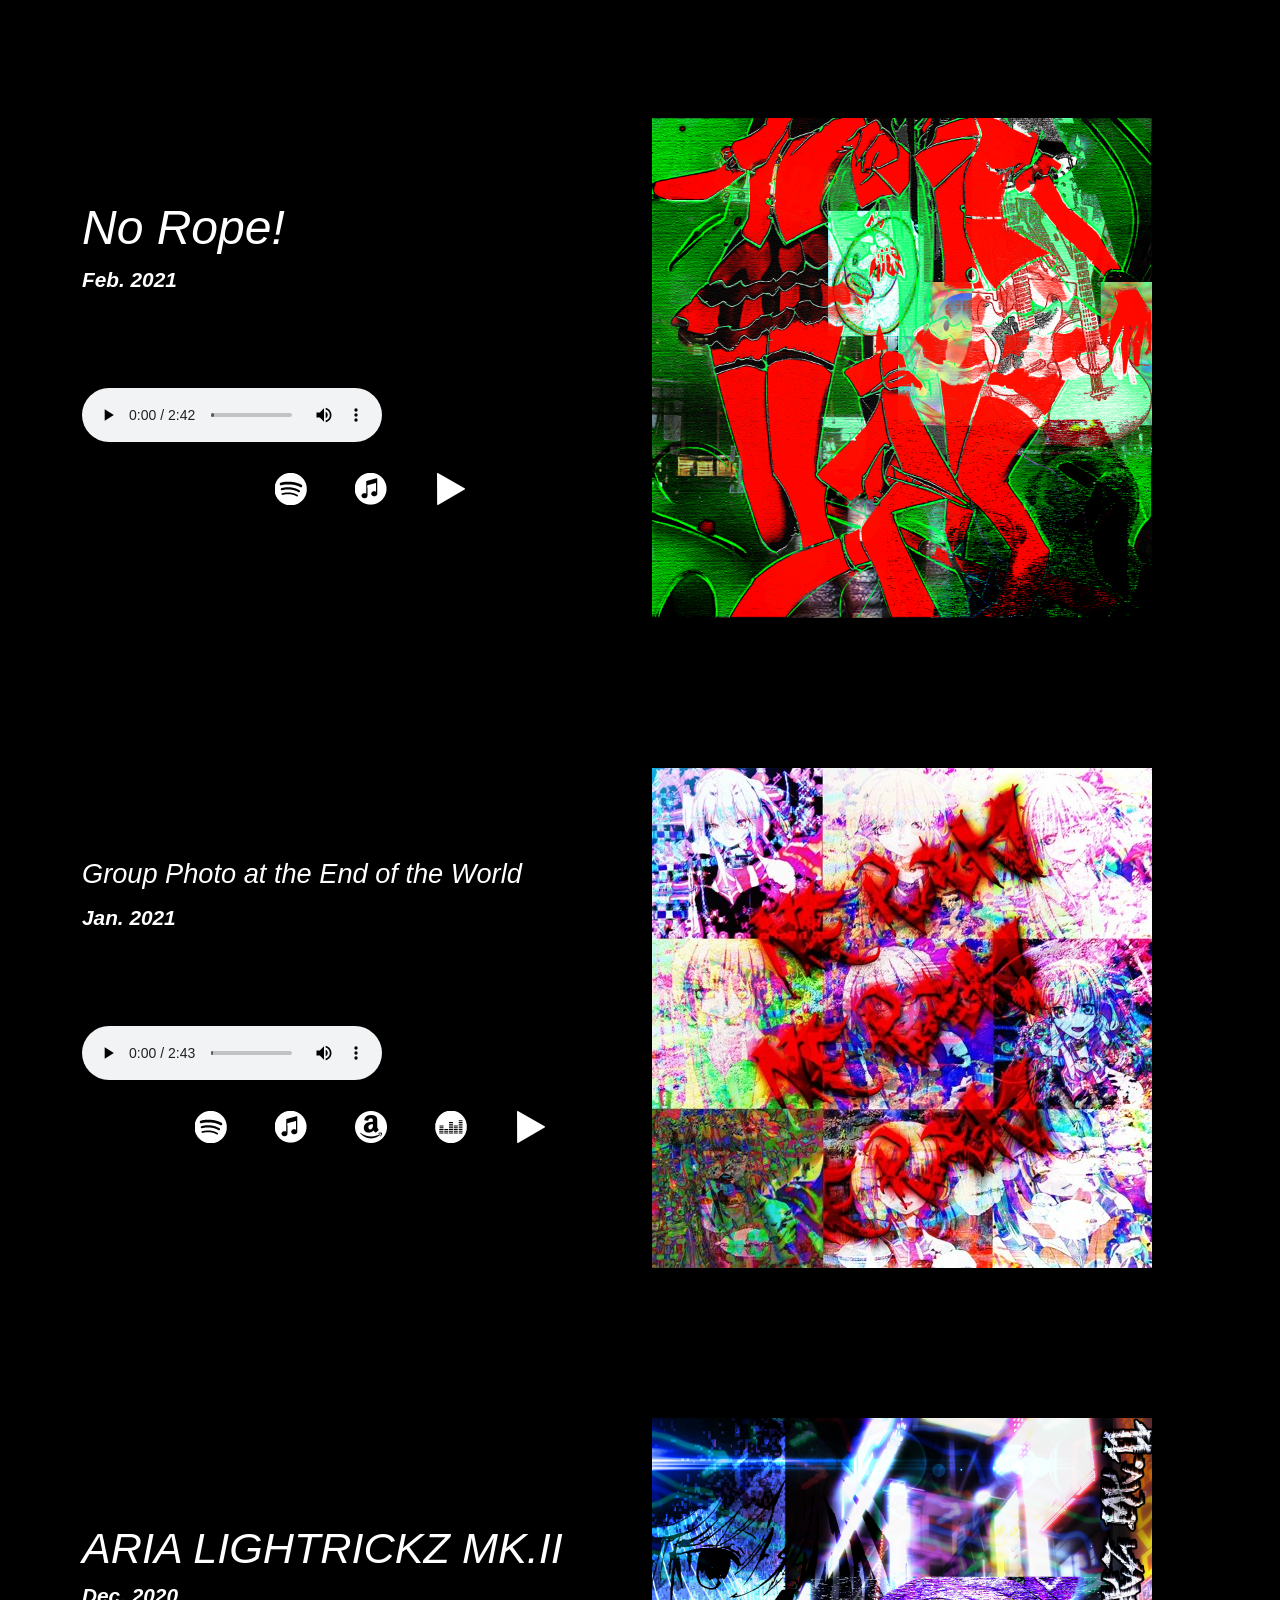
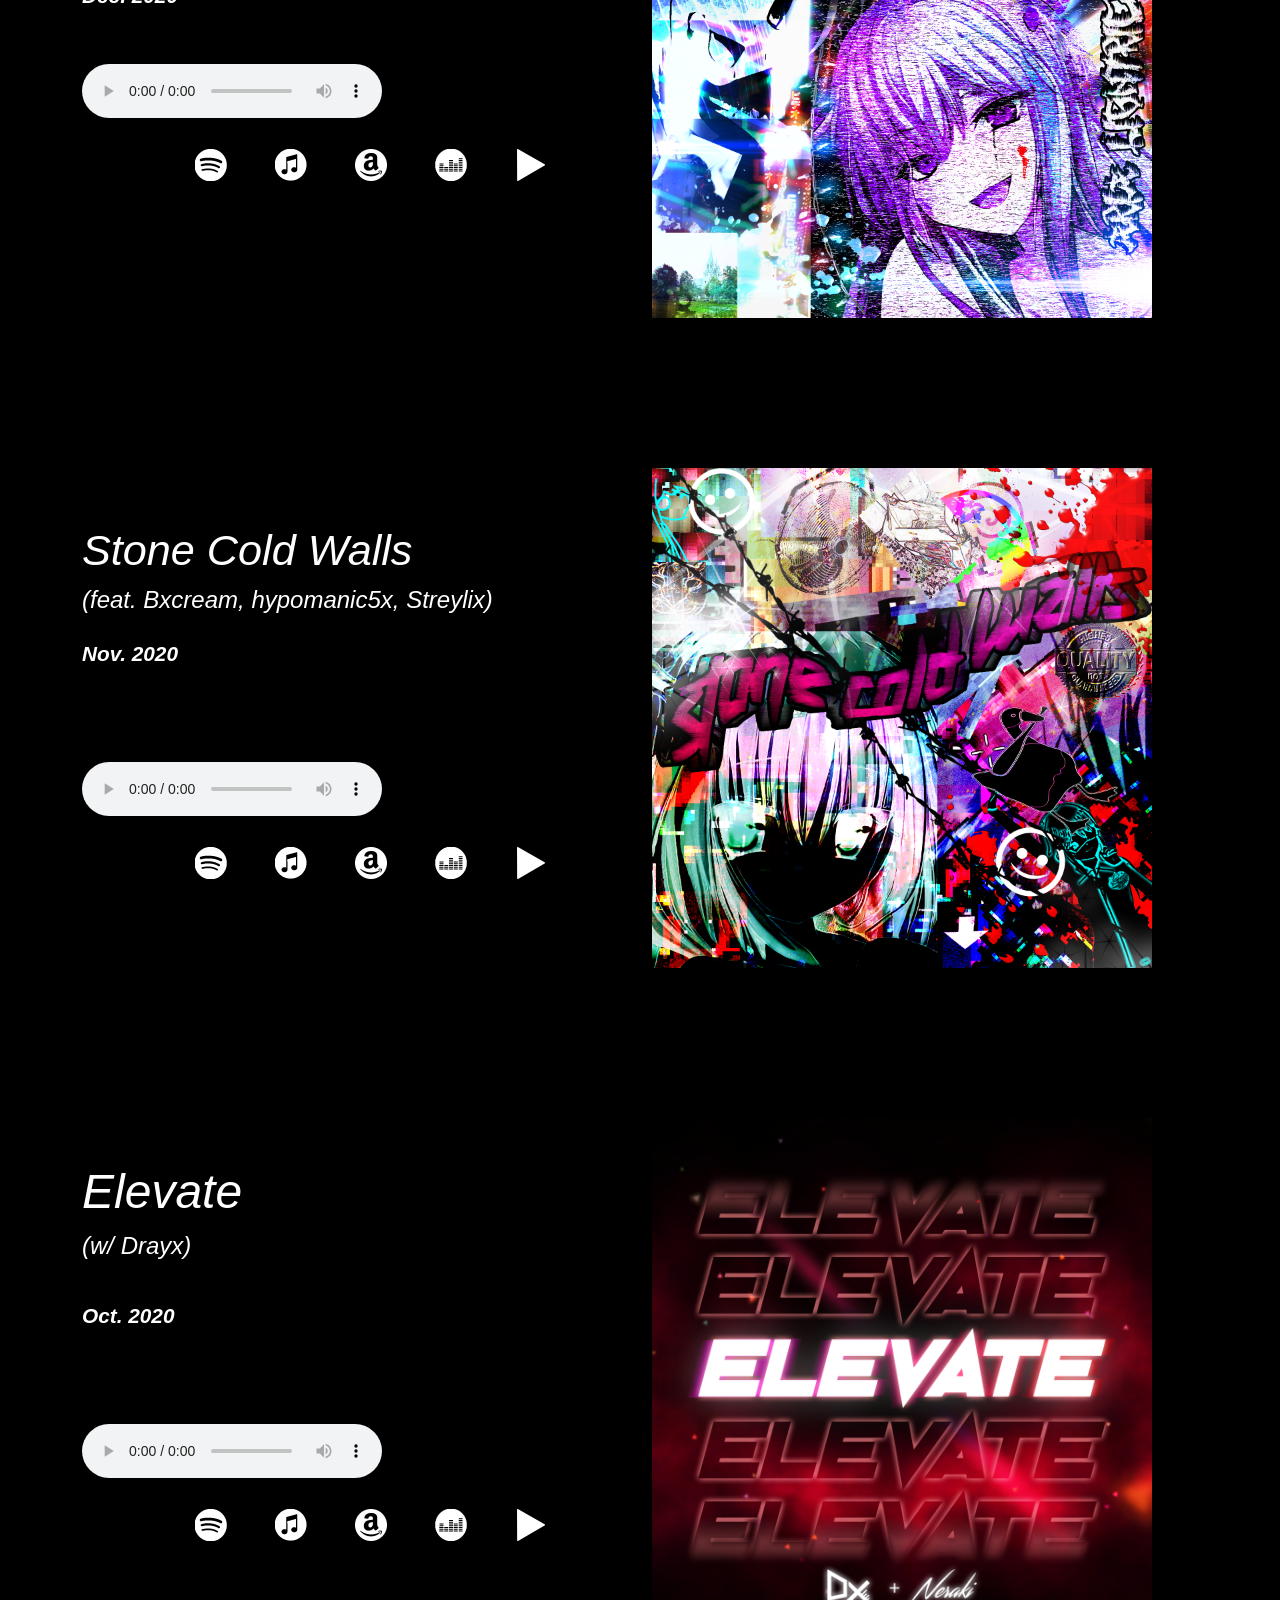
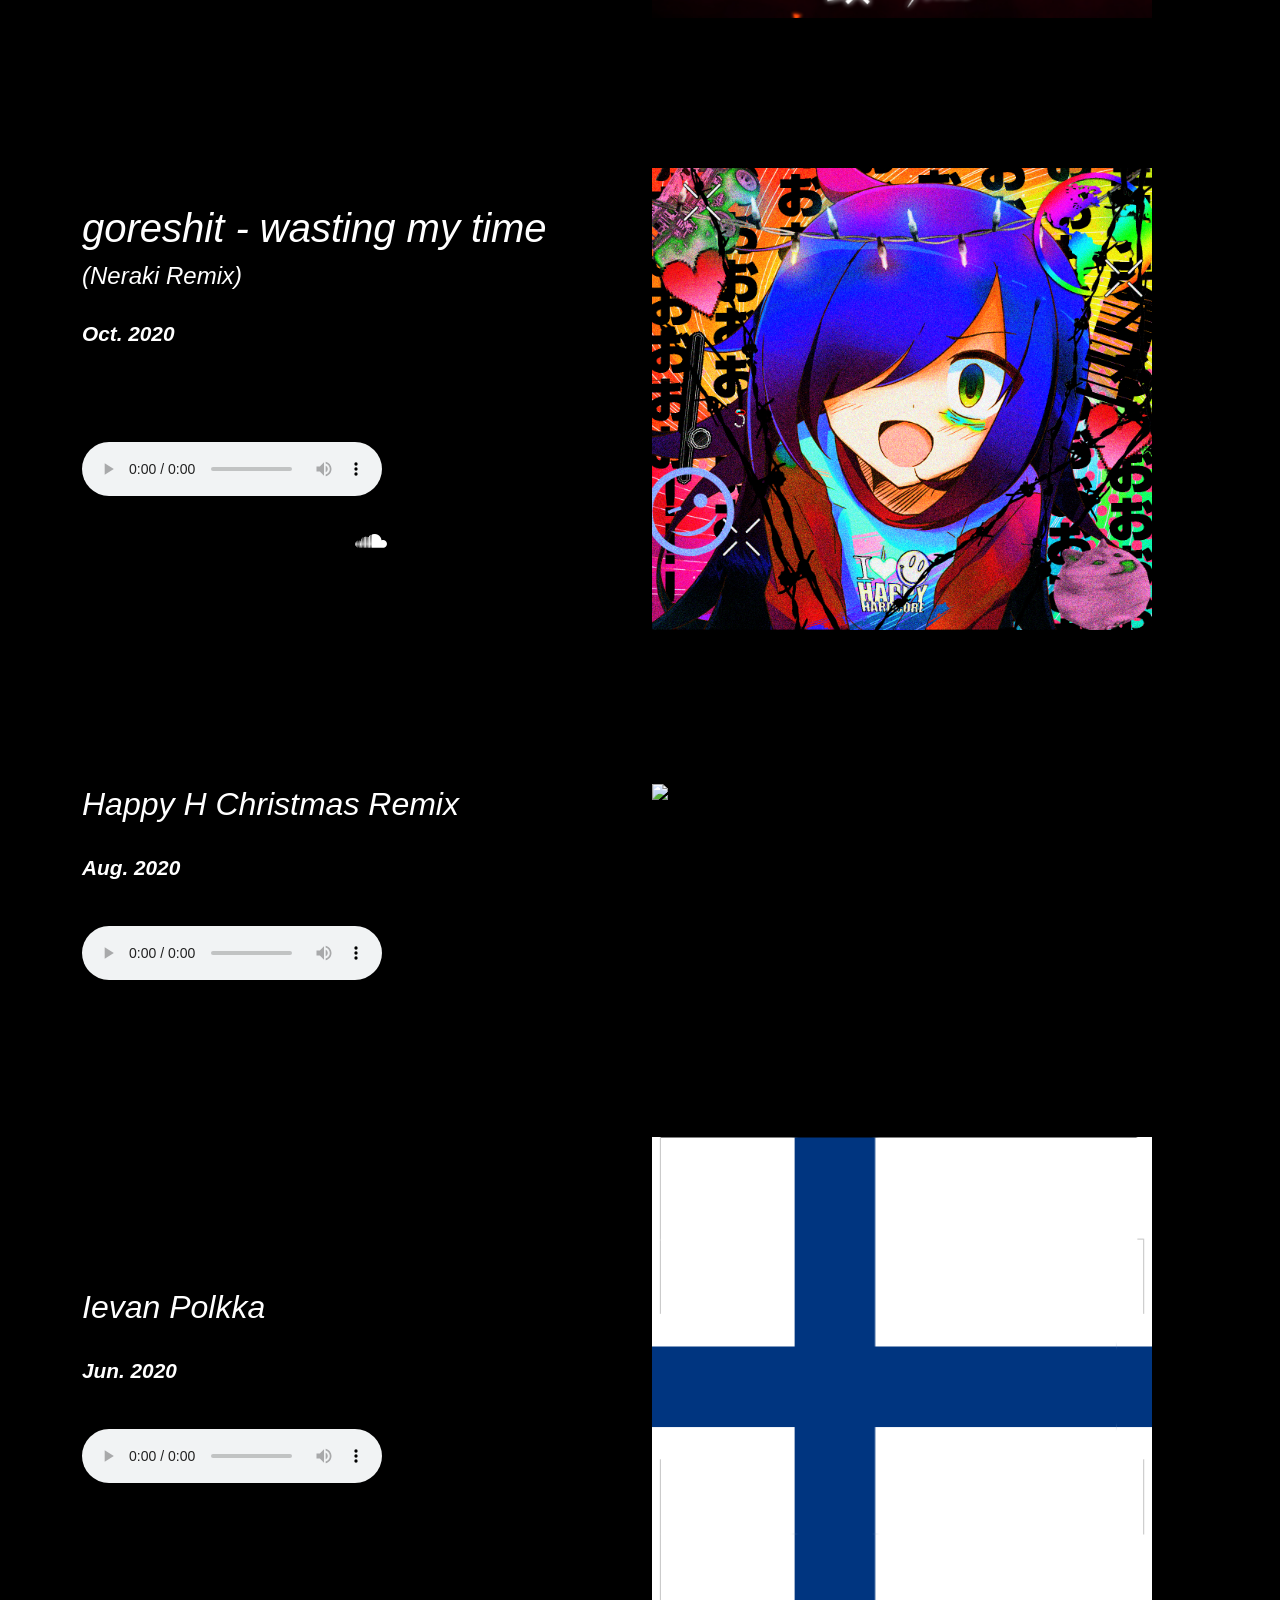
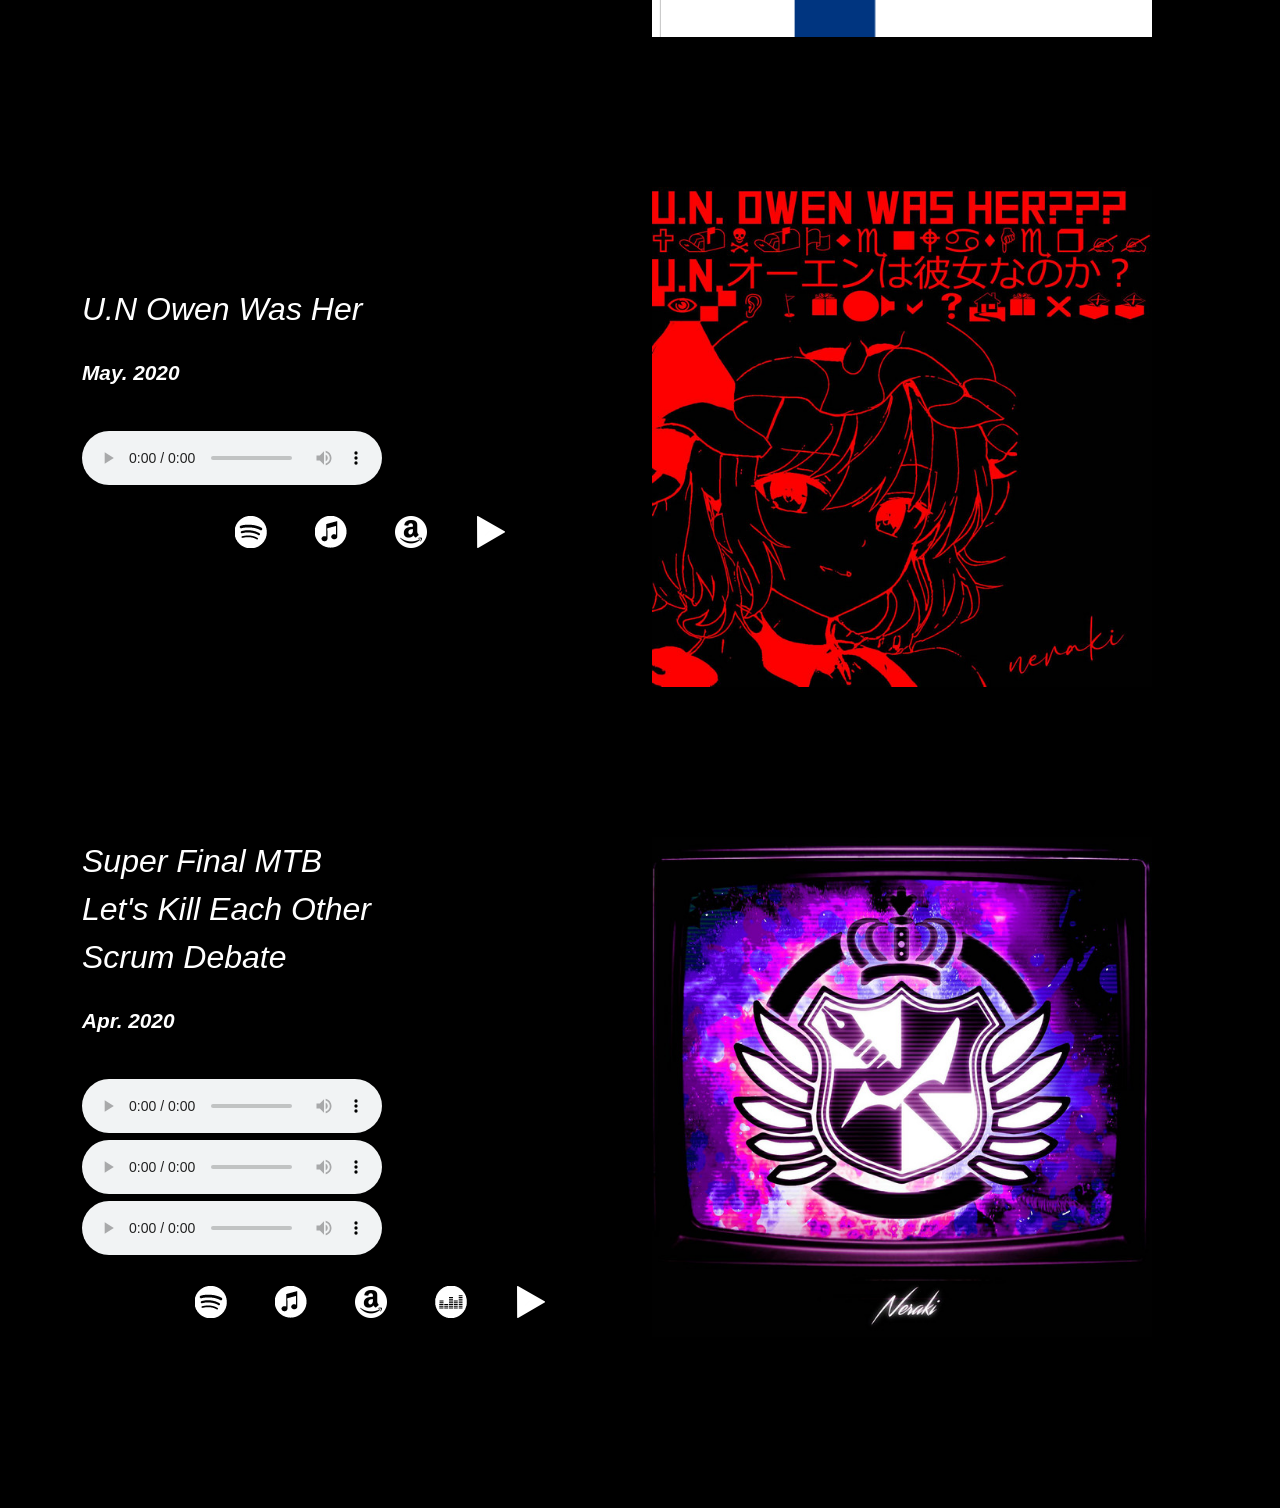
==== commit 13c4ef52: "Add files via upload" ====
--- a/index.html
+++ b/index.html
@@ -7,7 +7,7 @@
     href="https://cdnjs.cloudflare.com/ajax/libs/animate.css/4.1.1/animate.min.css"
  	 />
 	</head>
-	<title>Website</title>
+	<title>Neraki</title>
 	<header>
 		<ul>
 			<li><a href="about.html">button</a></li>
@@ -295,6 +295,24 @@
 
 				<div class="row">
 					<div class="col my-auto">
+						<ptbs><em><a href="https://www.youtube.com/watch?v=XWQMZpBMdvY" target="_blank">Happy H Christmas Remix</a></em></ptbs>
+						<br>
+						<br>
+						<br>
+						<pdate><strong>Aug. 2020</strong></pdate>
+						<br>
+						<div class="minibuffer"></div>
+						<audio controls="controls" src="audio/happyh.mp3"></audio>
+					</div>
+					<div class="col">
+						<img src="cover/seal.jpg" width="500">
+					</div>
+				</div>
+
+				<div class="buffer"></div>
+
+				<div class="row">
+					<div class="col my-auto">
 						<ptbs><em><a href="https://www.youtube.com/watch?v=k3YETbYP1UQ" target="_blank">Ievan Polkka</a></em></ptbs>
 						<br>
 						<br>
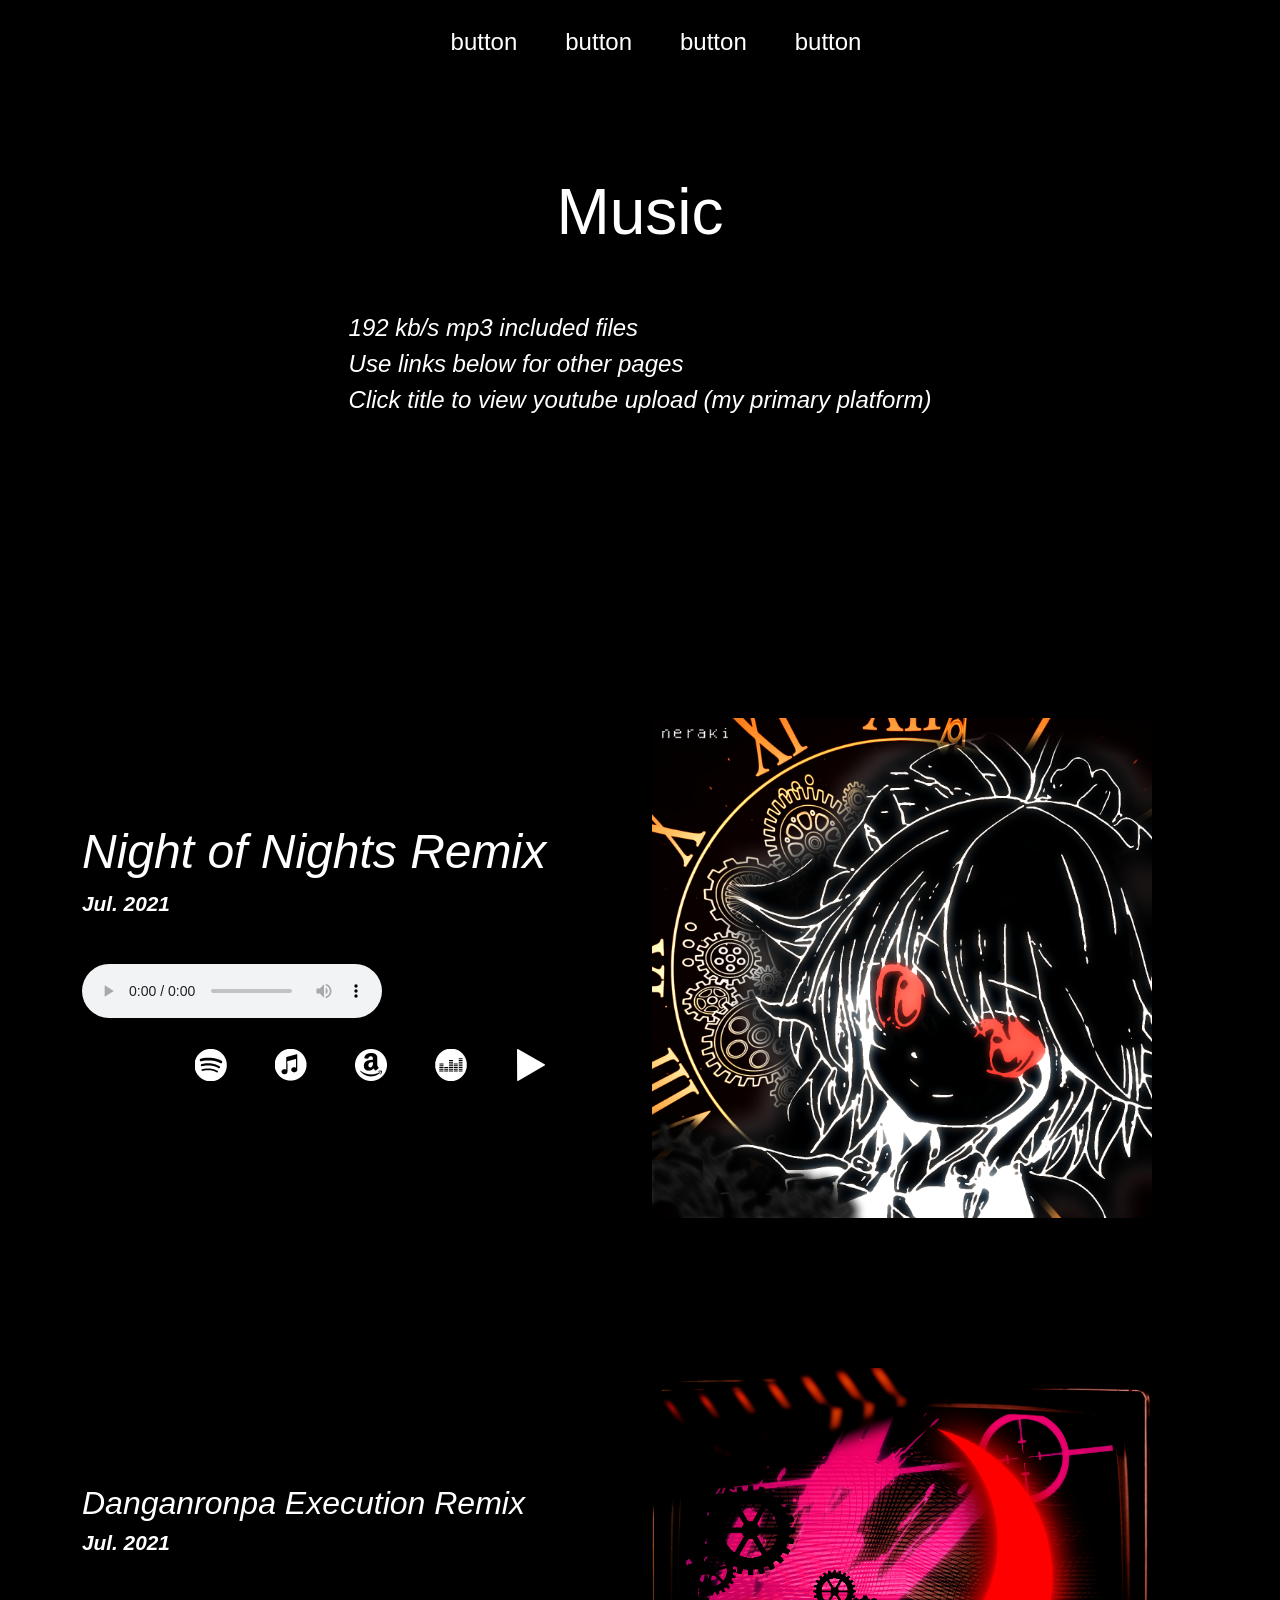
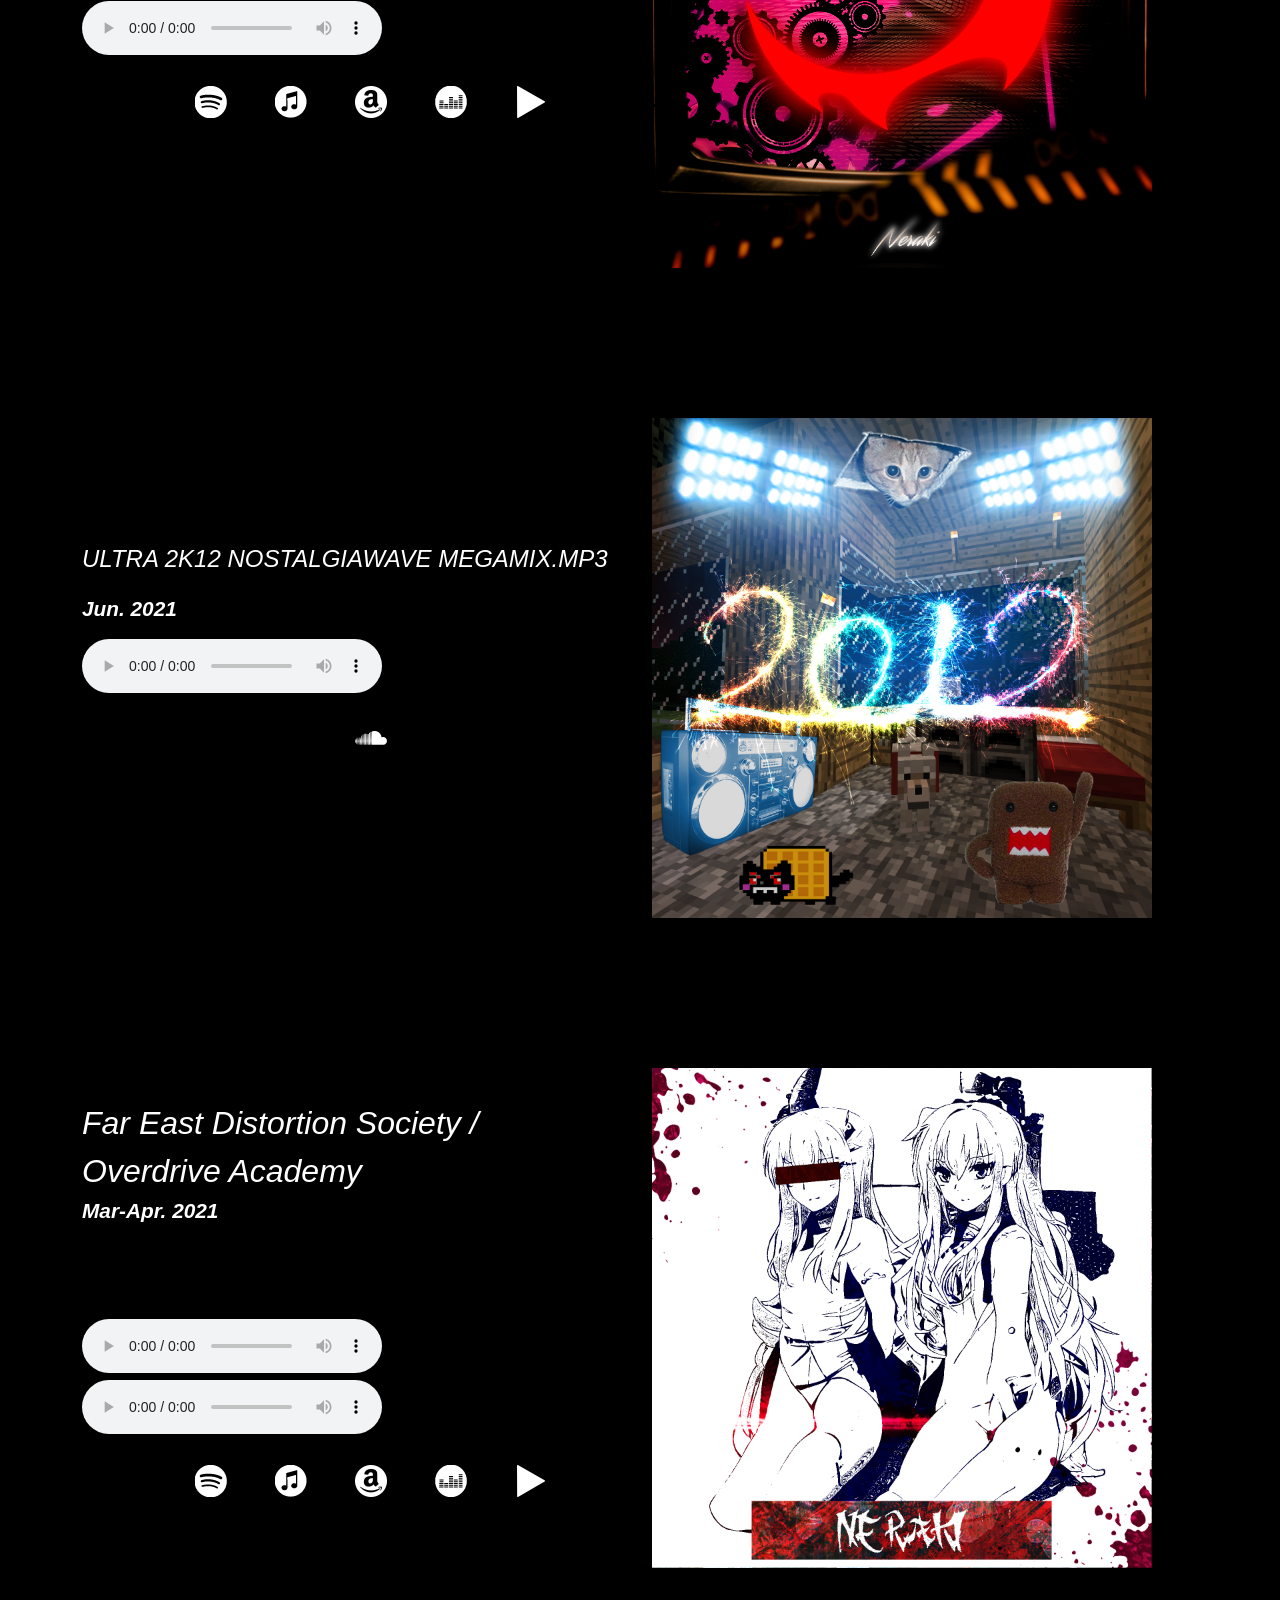
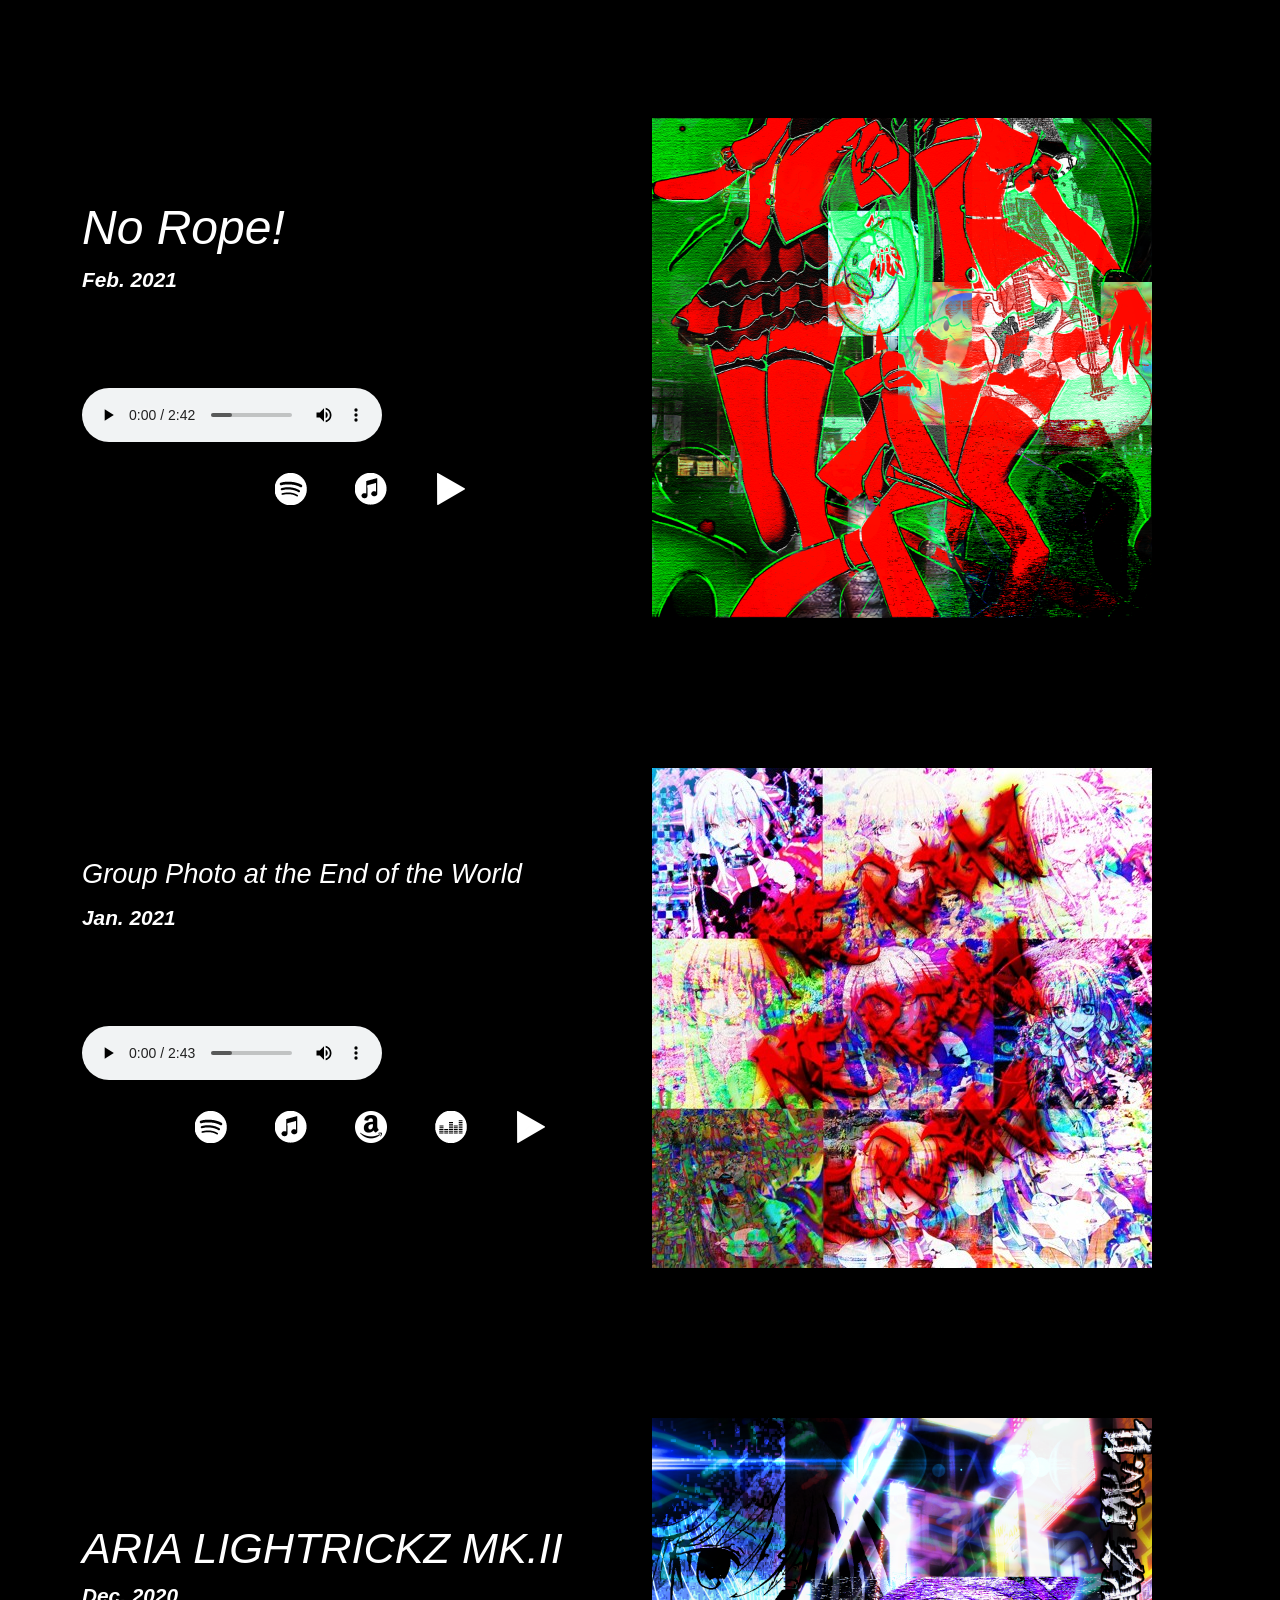
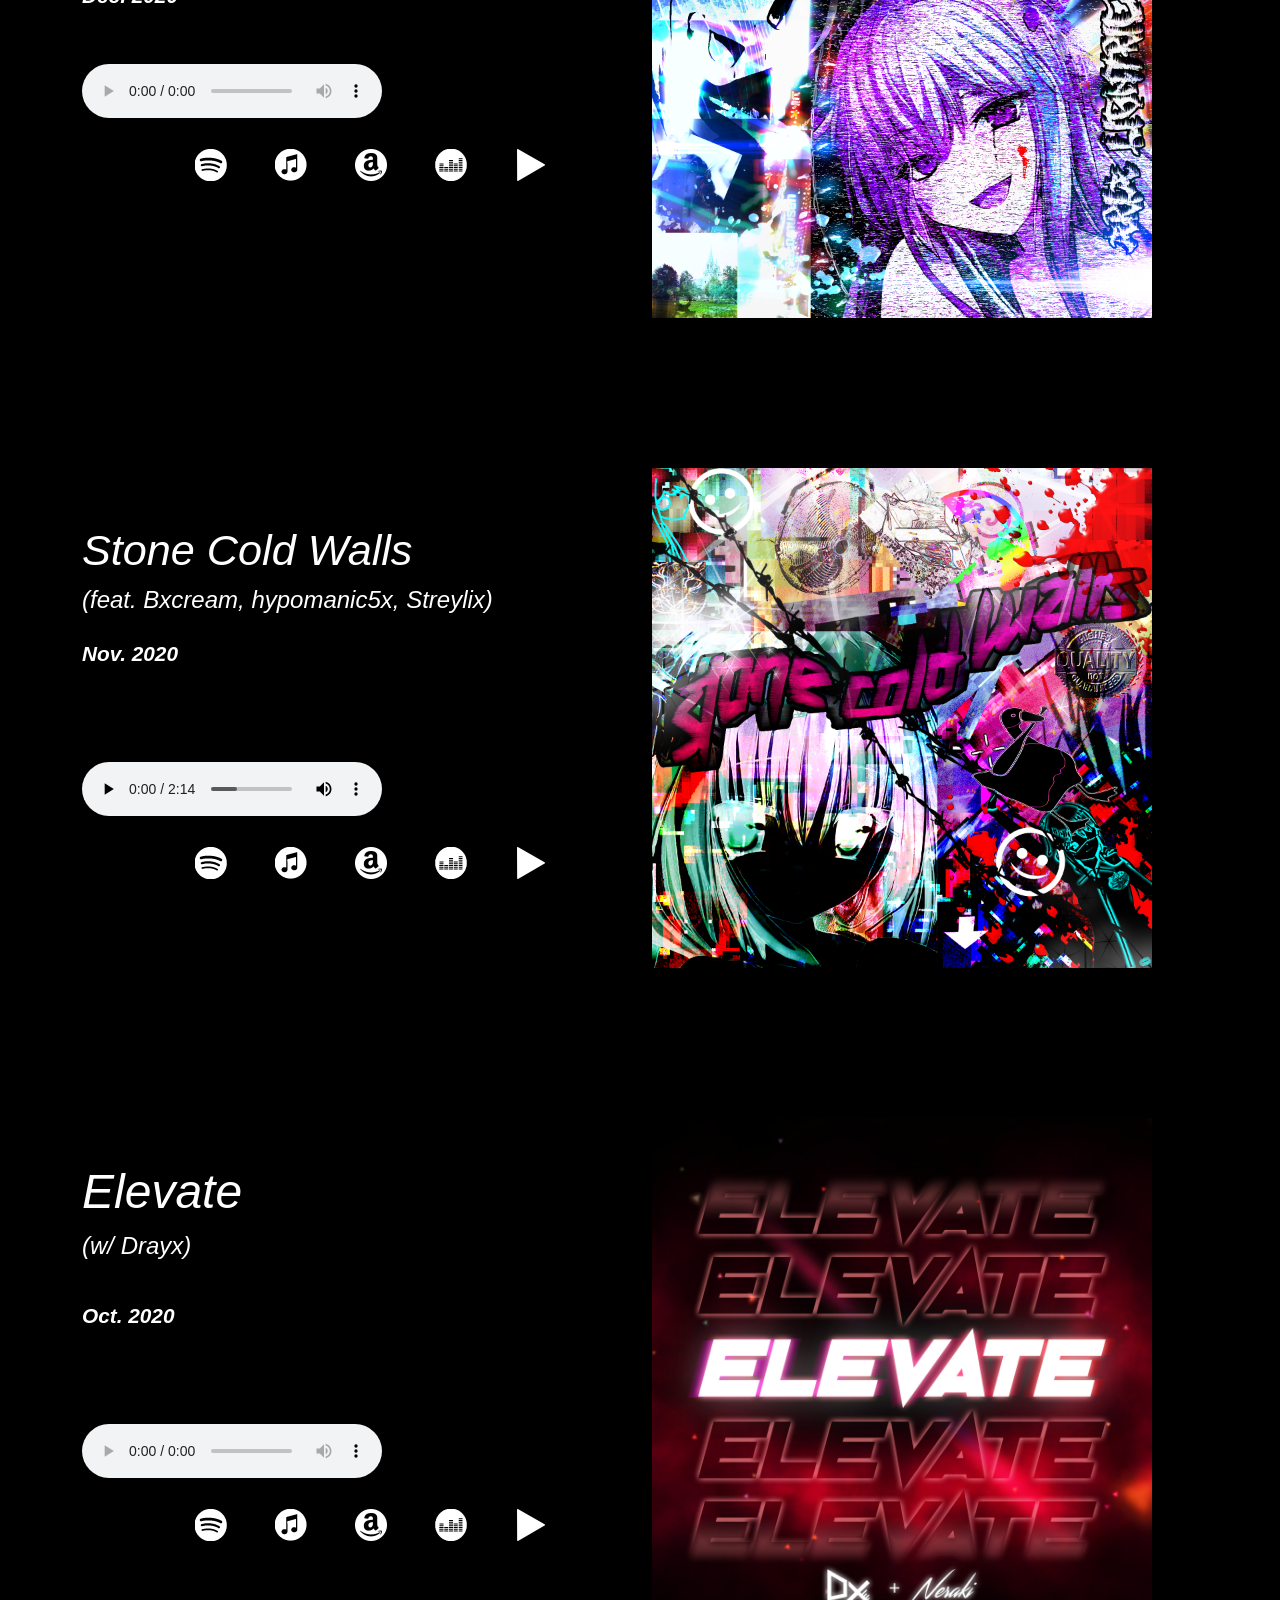
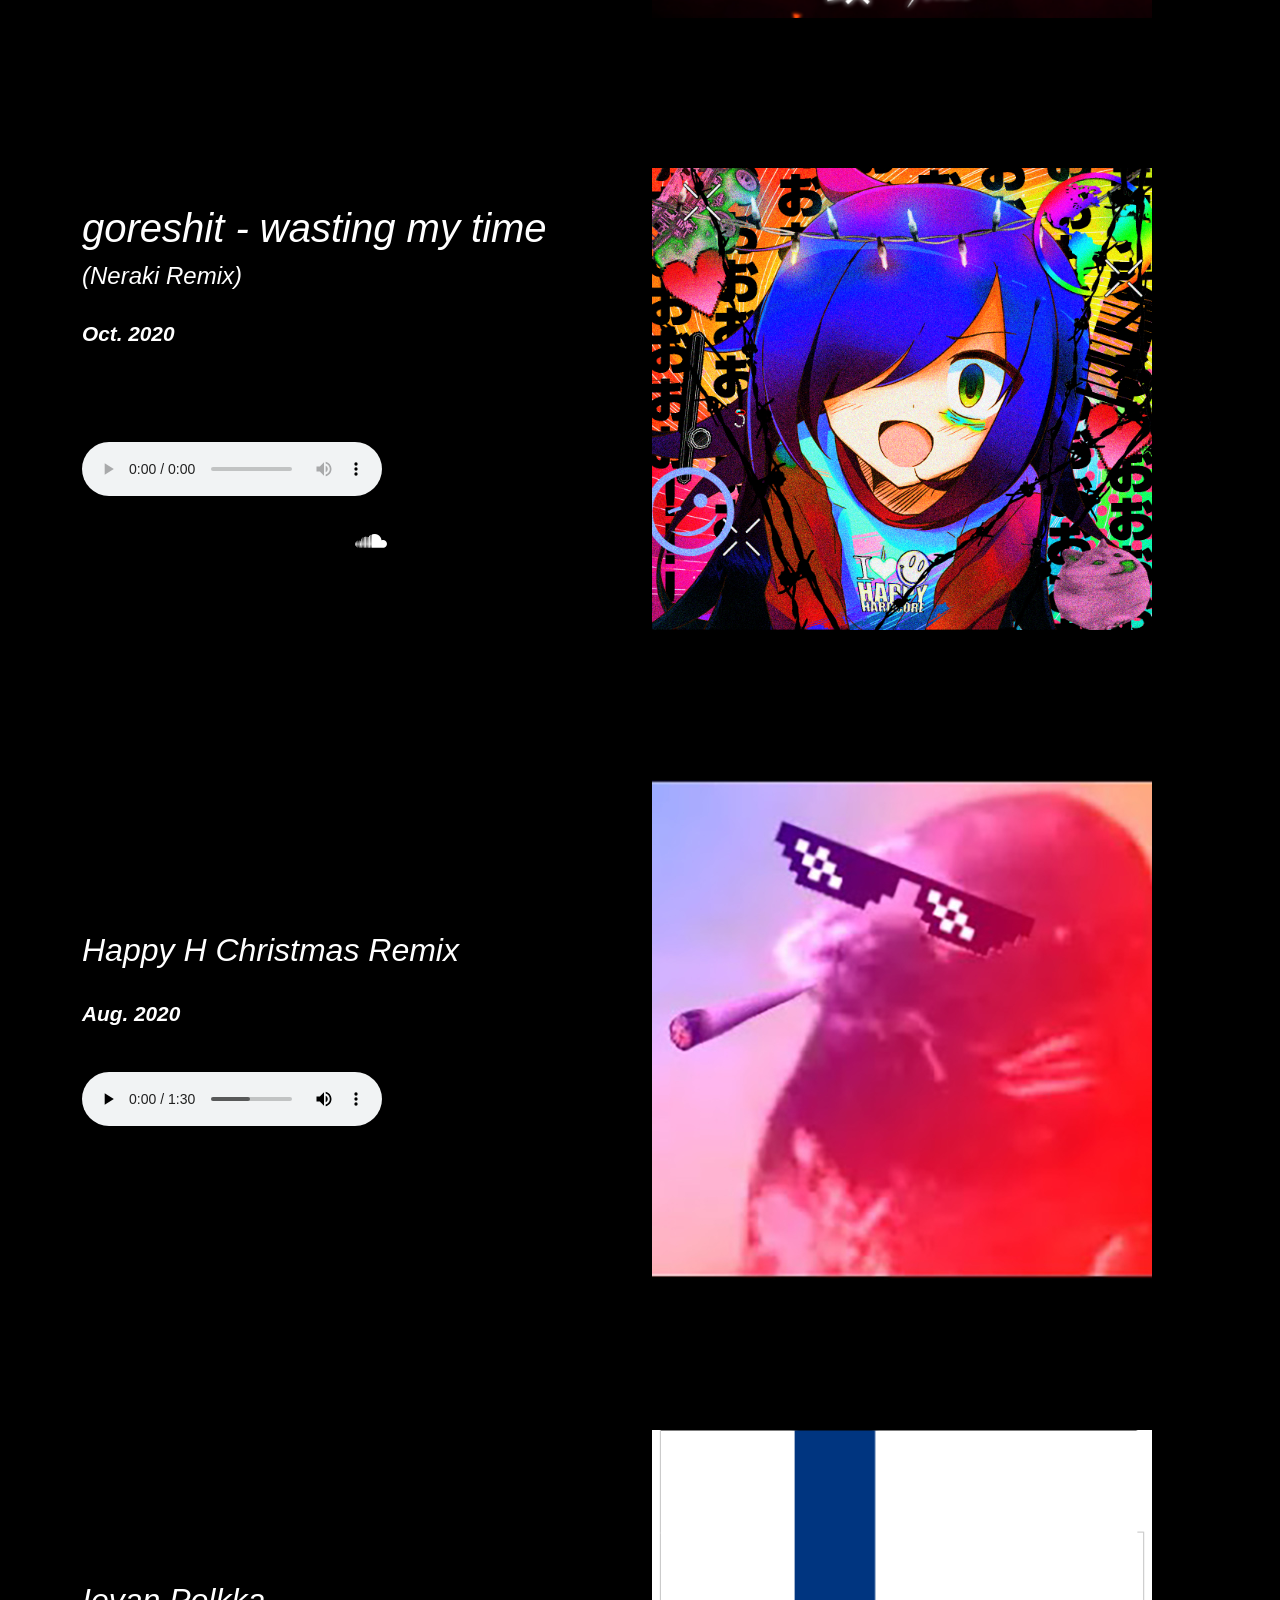
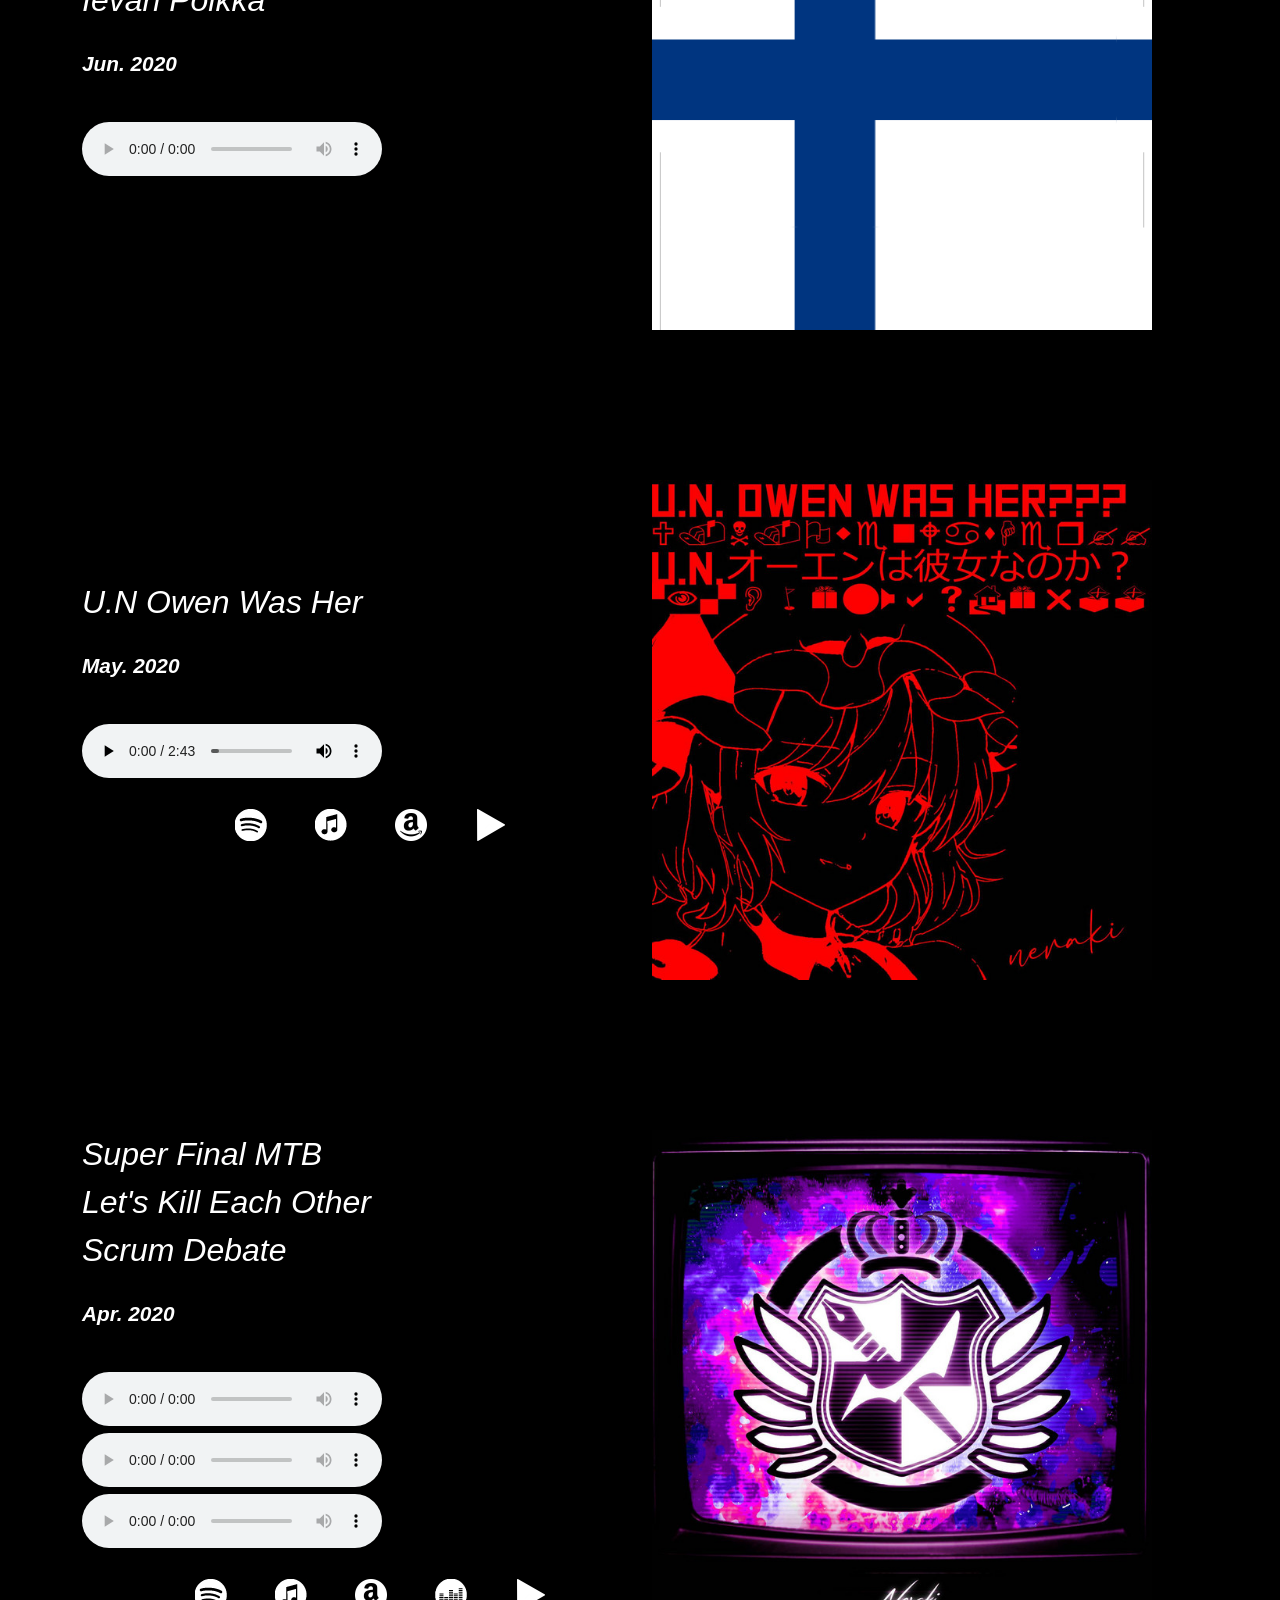
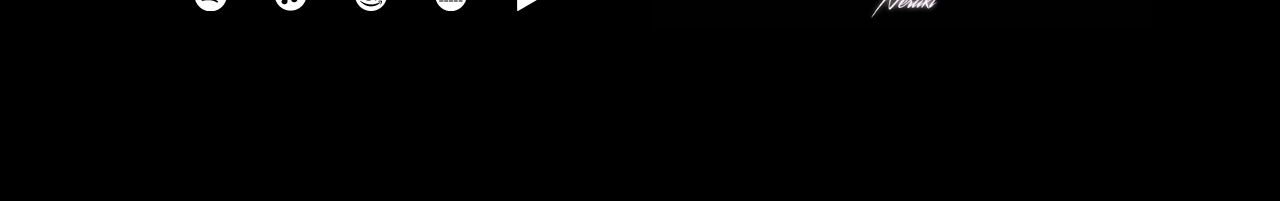
==== commit cab1f11f: "Add files via upload" ====
--- a/index.html
+++ b/index.html
@@ -338,7 +338,7 @@
 						<pdate><strong>May. 2020</strong></pdate>
 						<br>
 						<div class="minibuffer"></div>
-						<audio controls="controls" src="audio/owen2.wav"></audio>
+						<audio controls="controls" src="audio/owen2.mp3"></audio>
 						<ul>
 							<li><icon><a href="https://open.spotify.com/album/7HpiuEw0uK6r3QpDmfI5q1" target="_blank"><img src="logo/spotify.png" width=32></a></li></icon>
 							<li><icon><a href="https://music.apple.com/us/album/u-n-owen-was-her-single/1550954218?uo=4" target="_blank"><img src="logo/itunes.png" width=32></a></li></icon>
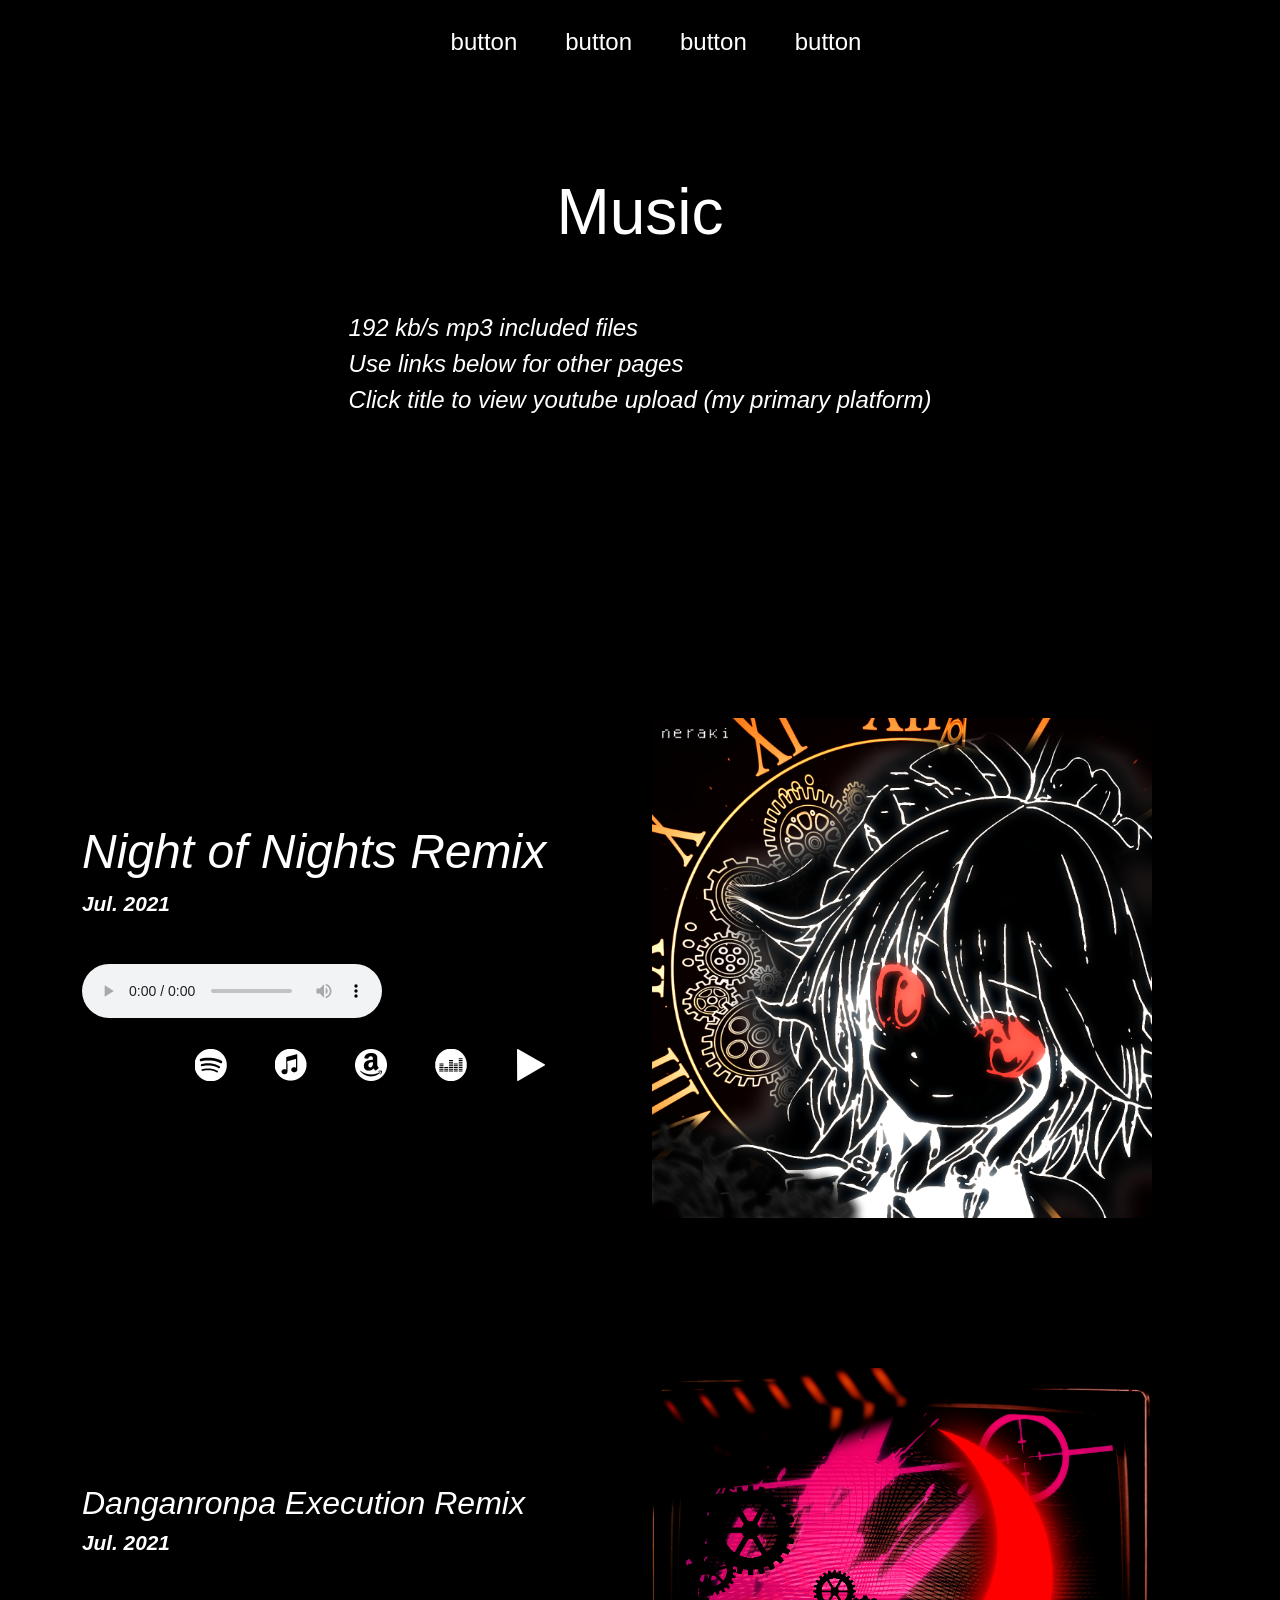
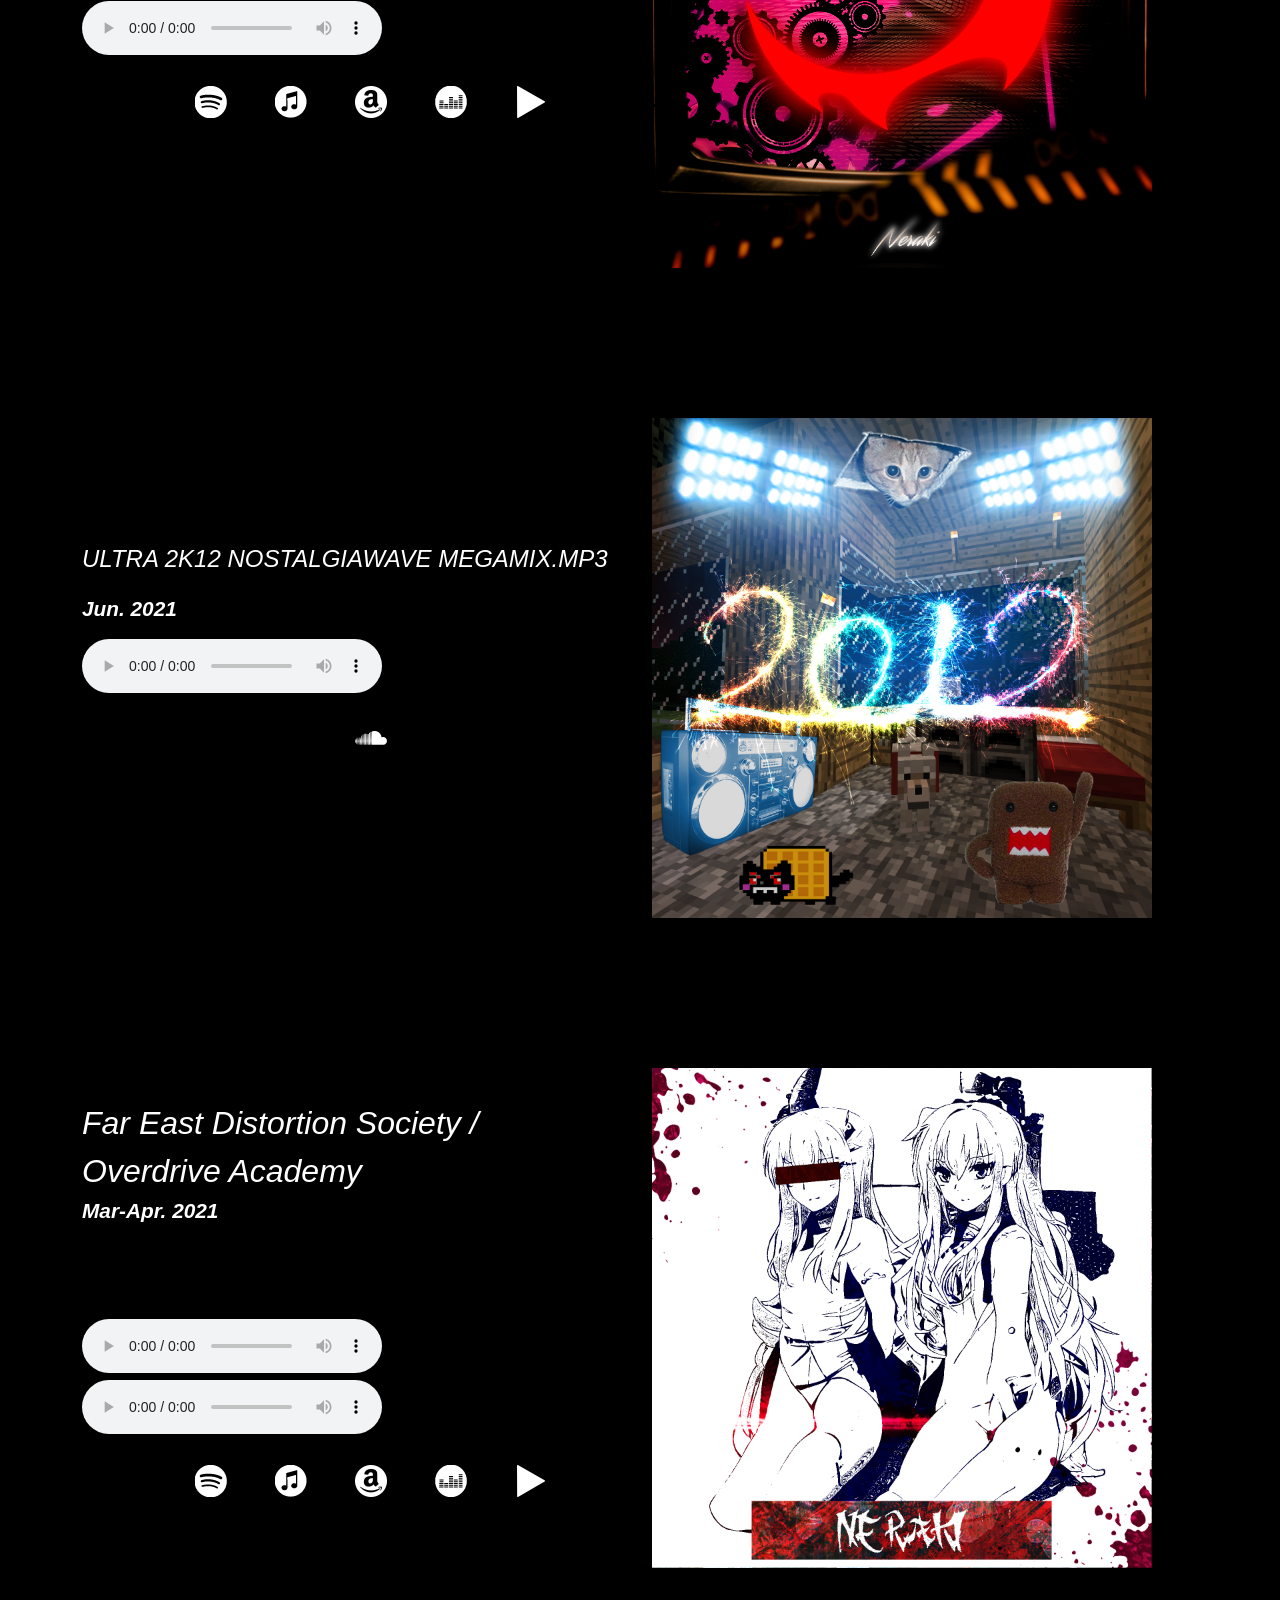
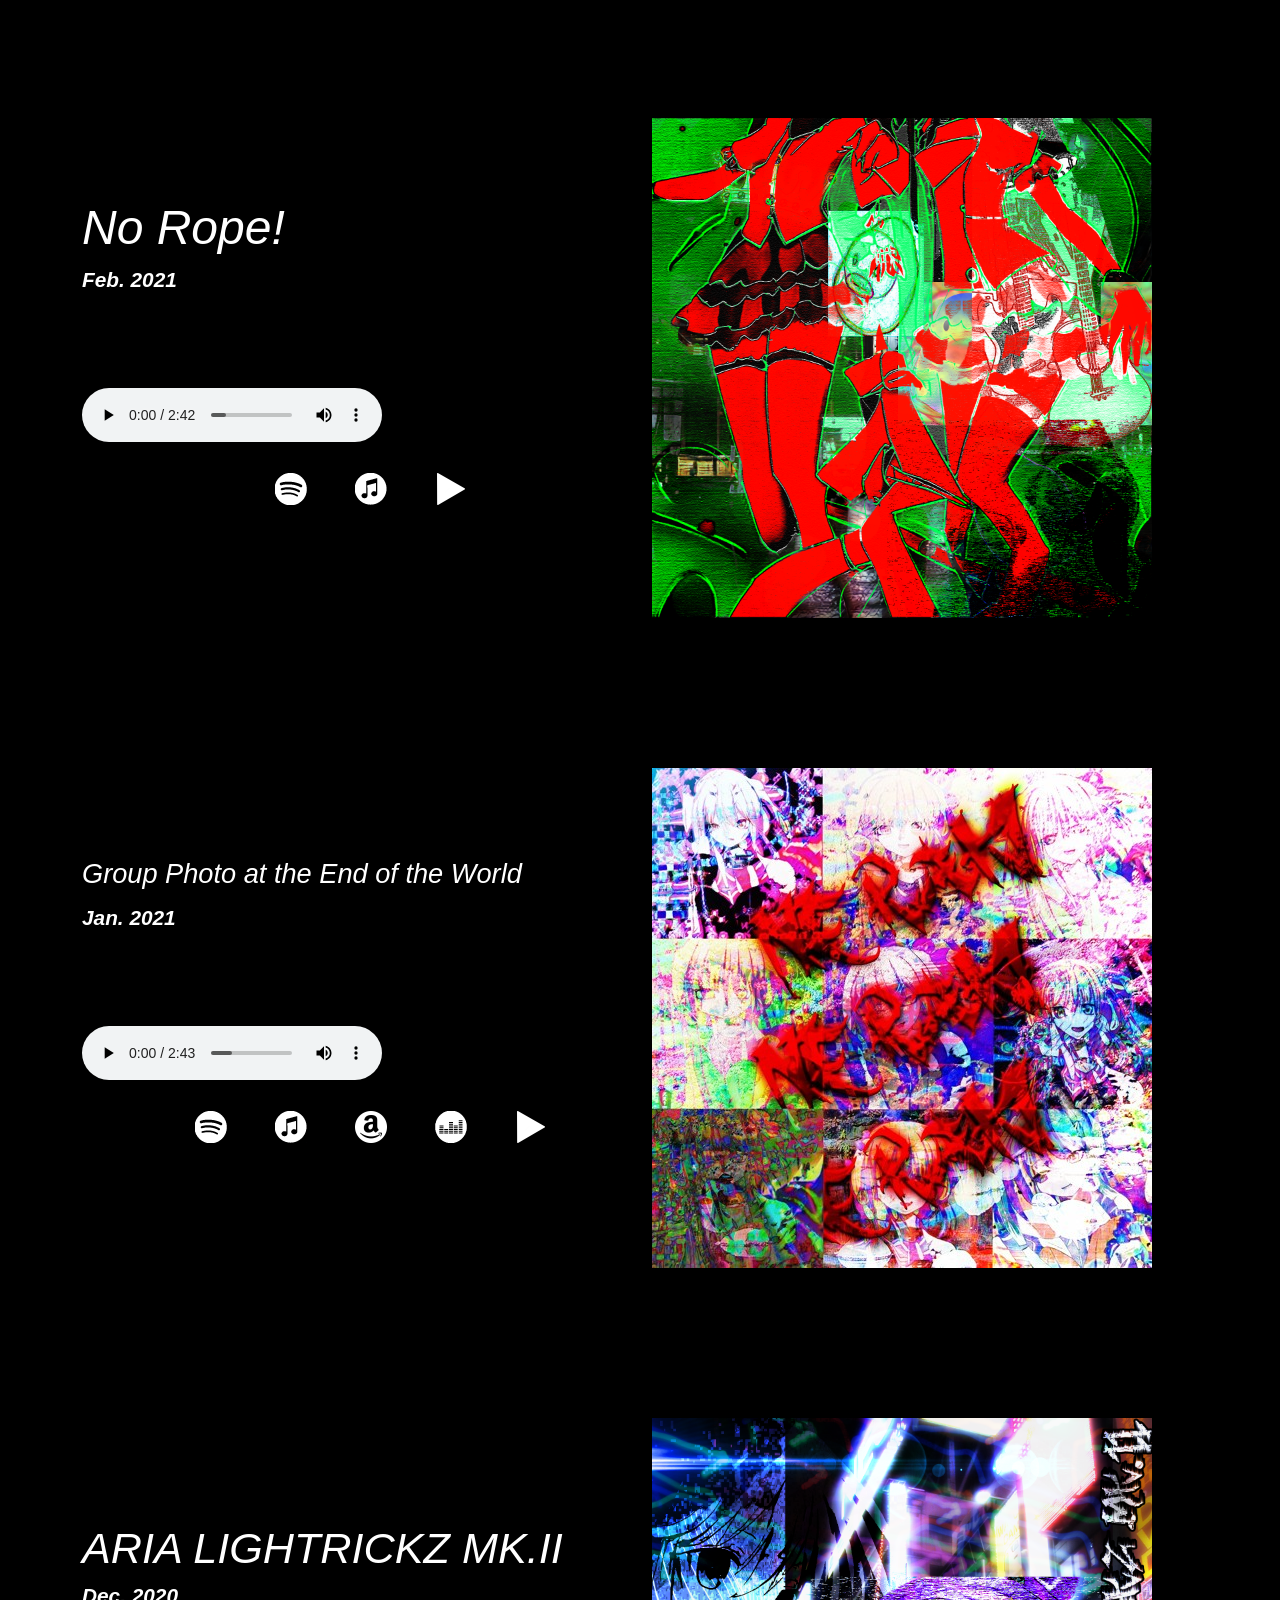
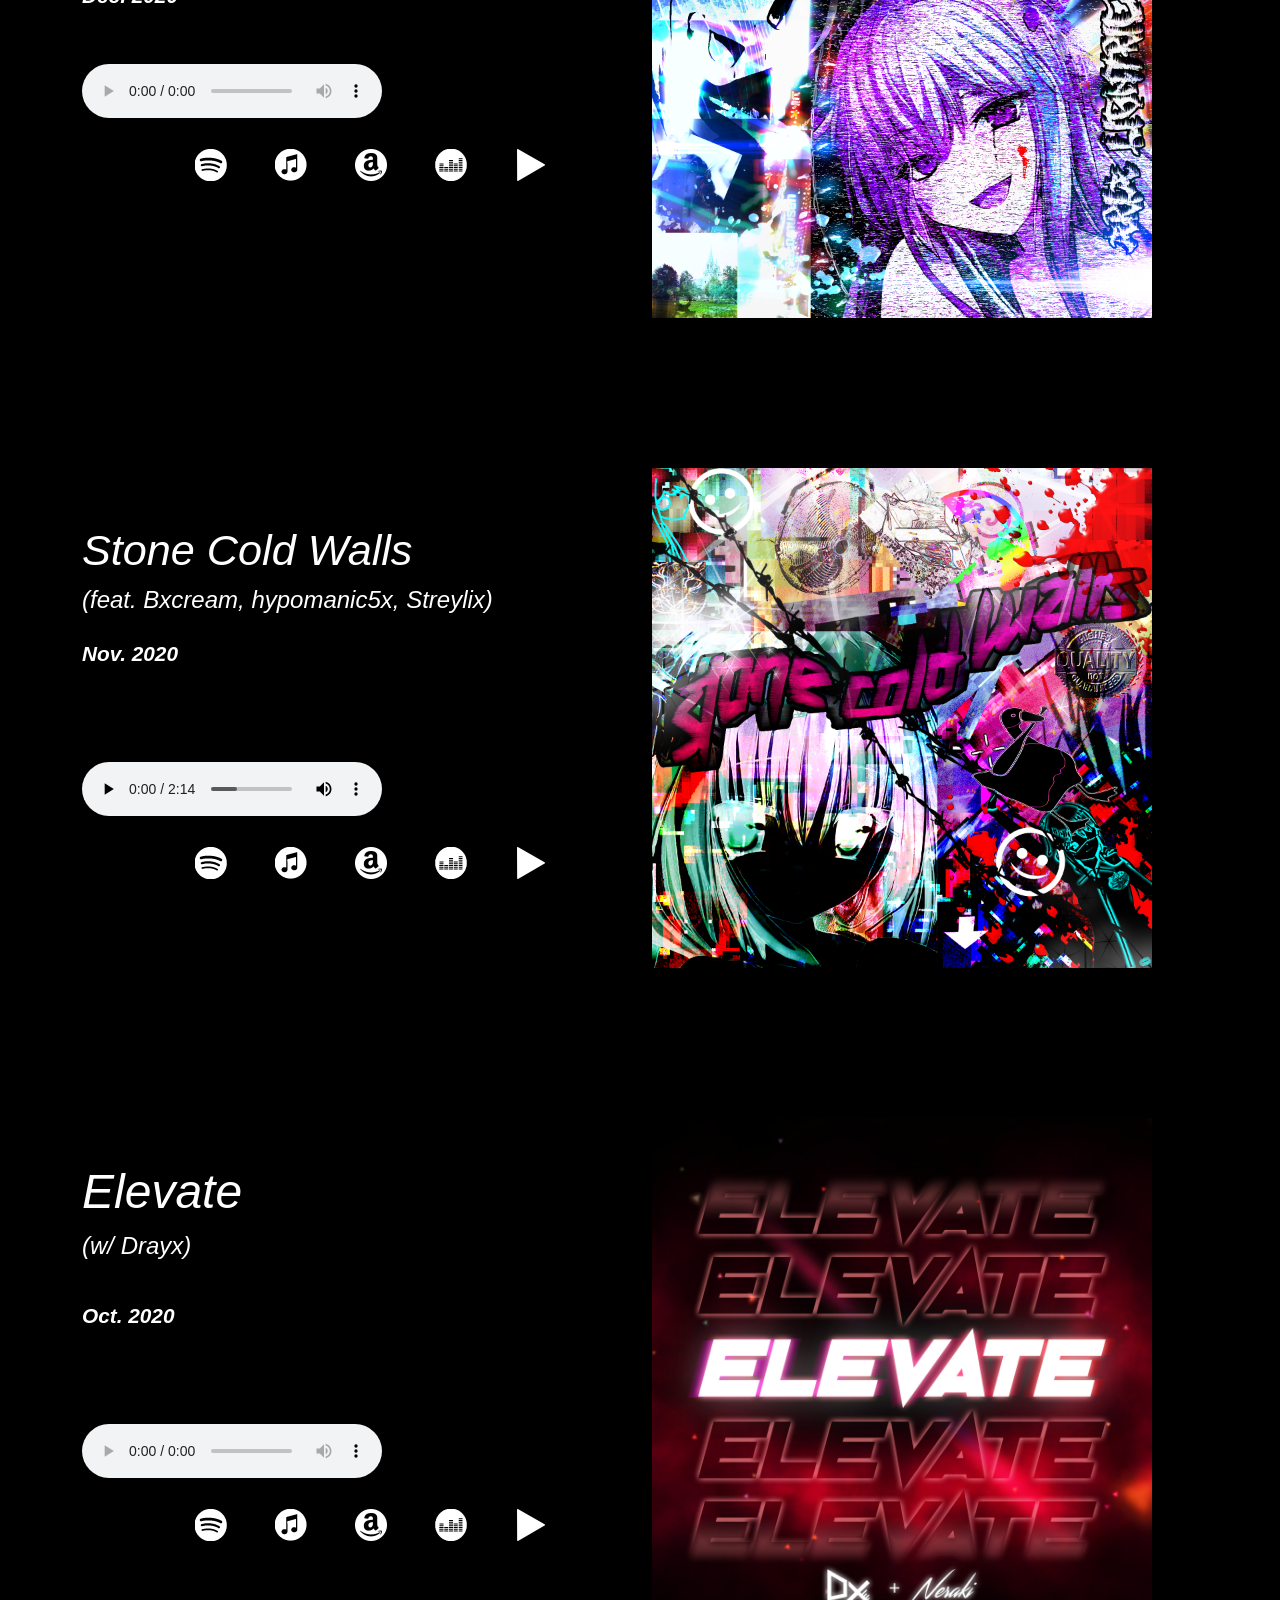
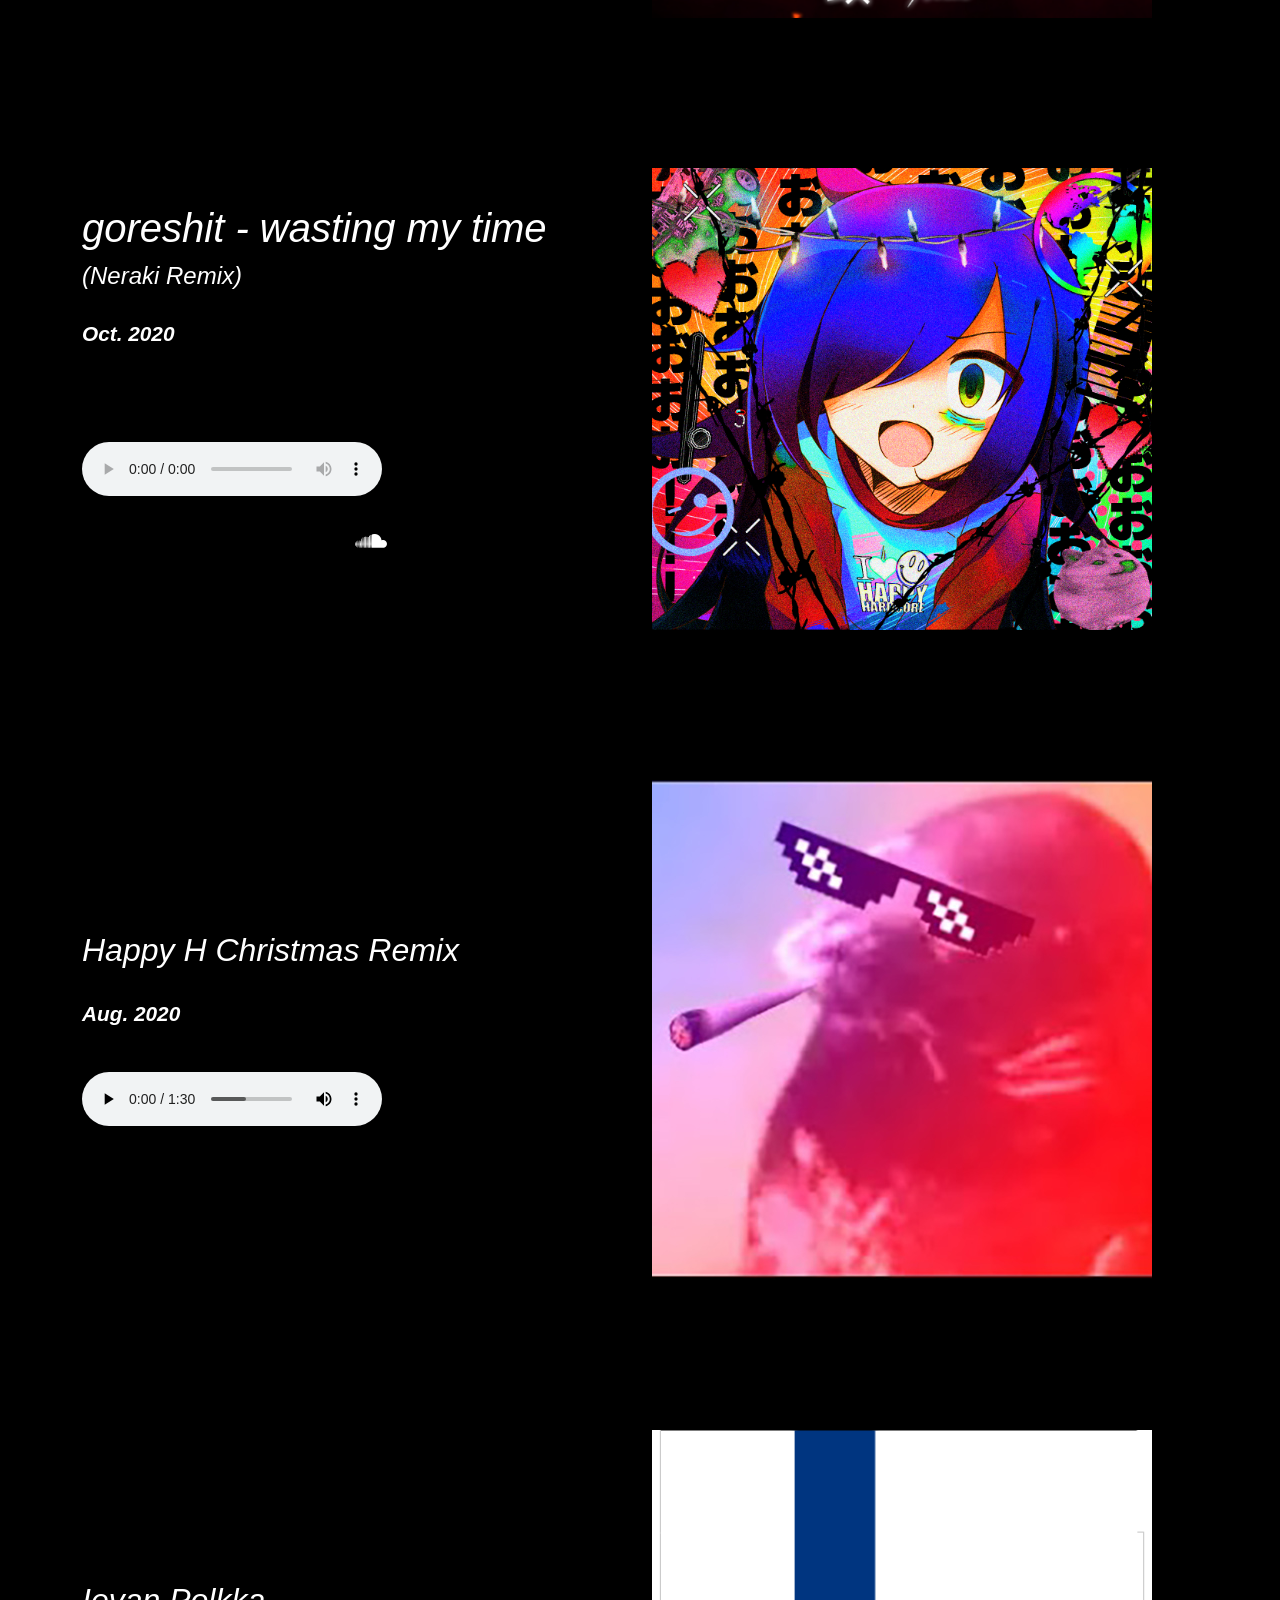
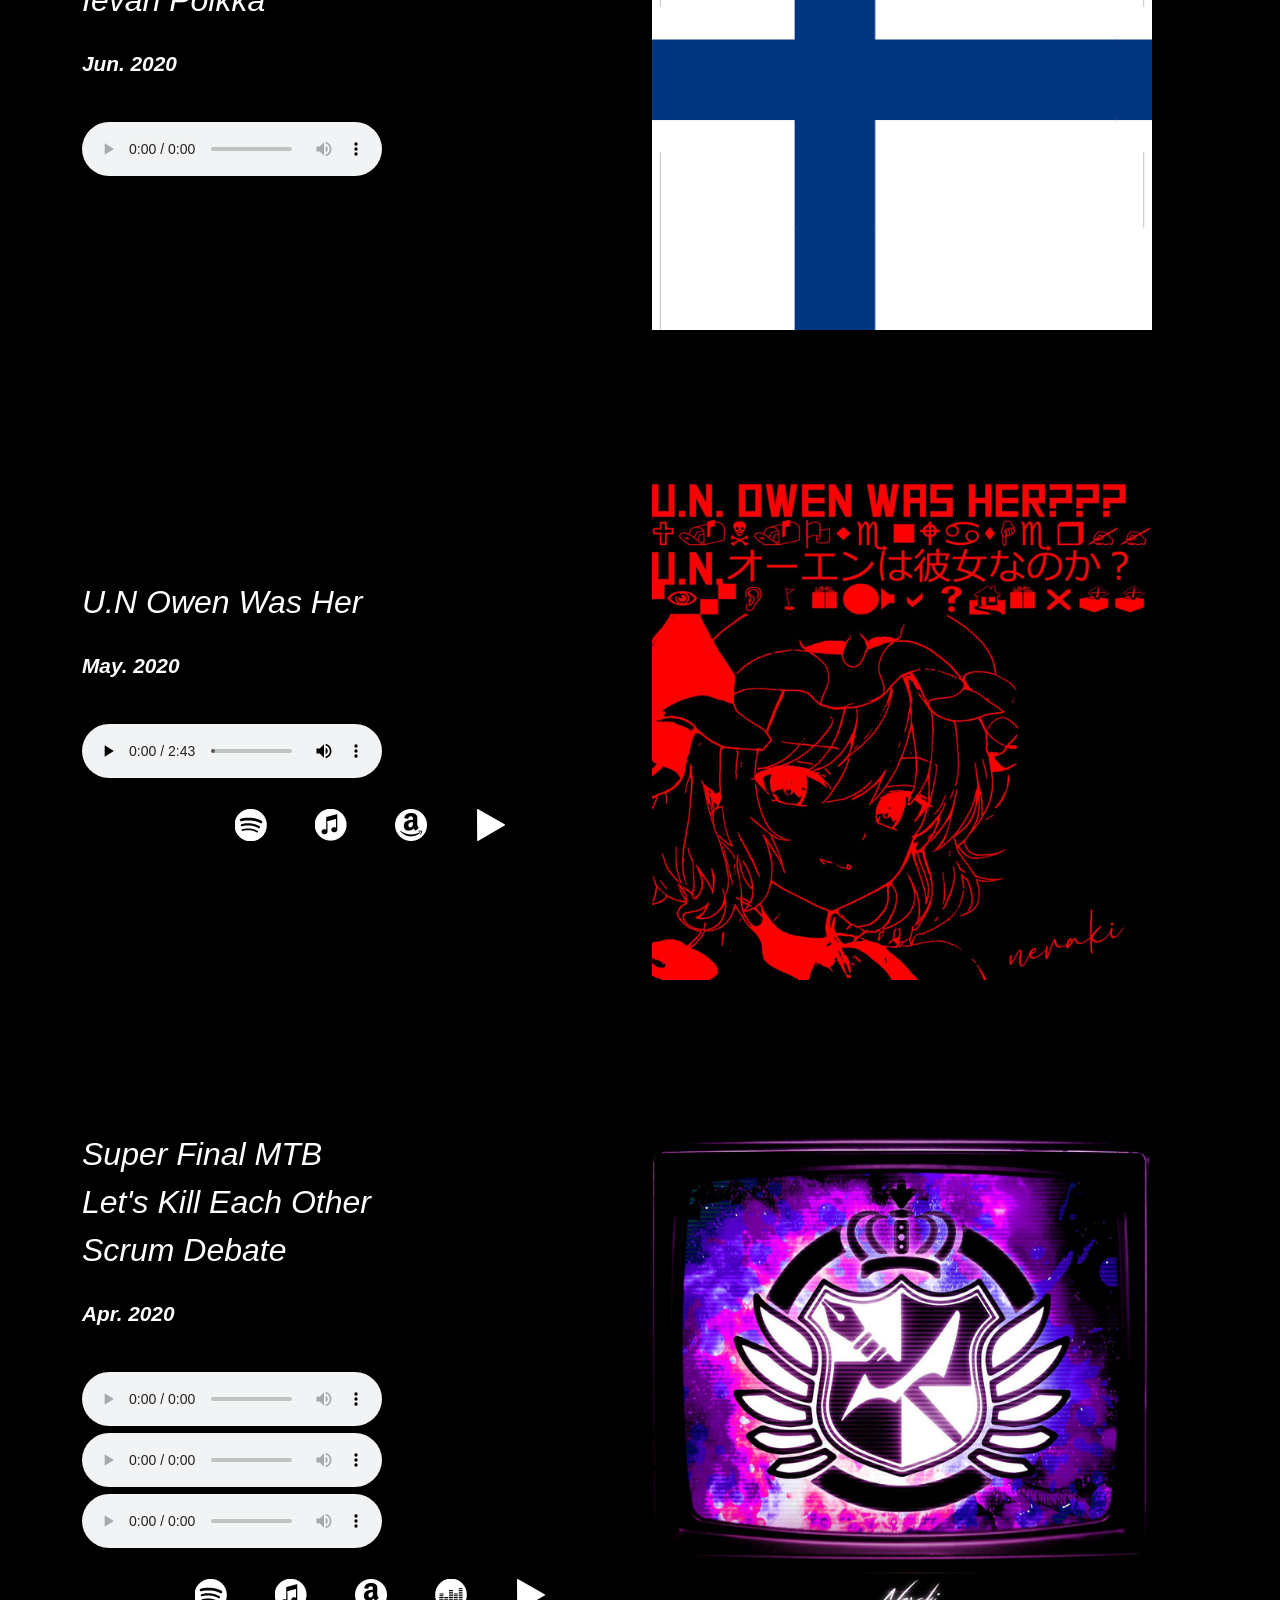
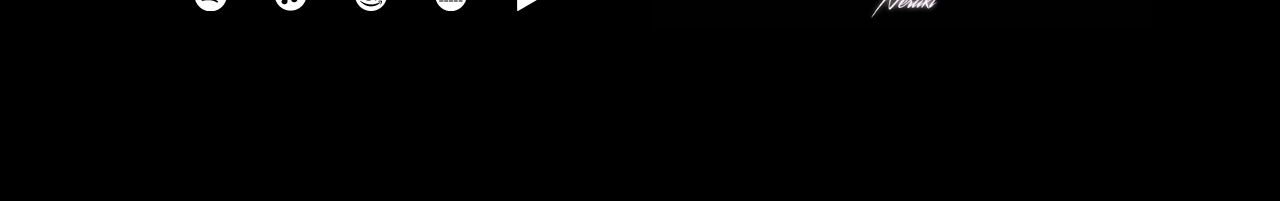
==== commit 10e3f644: "Add files via upload" ====
--- a/index.html
+++ b/index.html
@@ -192,7 +192,7 @@
 						<br>
 						<div class="minibuffer"></div>
 						<div class="minibuffer"></div>
-						<audio controls="controls" src="audio/arialightrickz.mp3"></audio>
+						<audio controls="controls" src="audio/ARIALIGHTRICKZ.mp3"></audio>
 						<ul>
 							<li><icon><a href="https://open.spotify.com/album/0EOvl8erPlR3xVJdPzZWaU?si=n-usBjcVSu-OqWVCZ3vf3w&dl_branch=1" target="_blank"><img src="logo/spotify.png" width=32></a></li></icon>
 							<li><icon><a href="https://music.apple.com/us/album/aria-lightrickz-mk-ii/1546937674?i=1546937675"><img src="logo/itunes.png" width=32></a></li></icon>
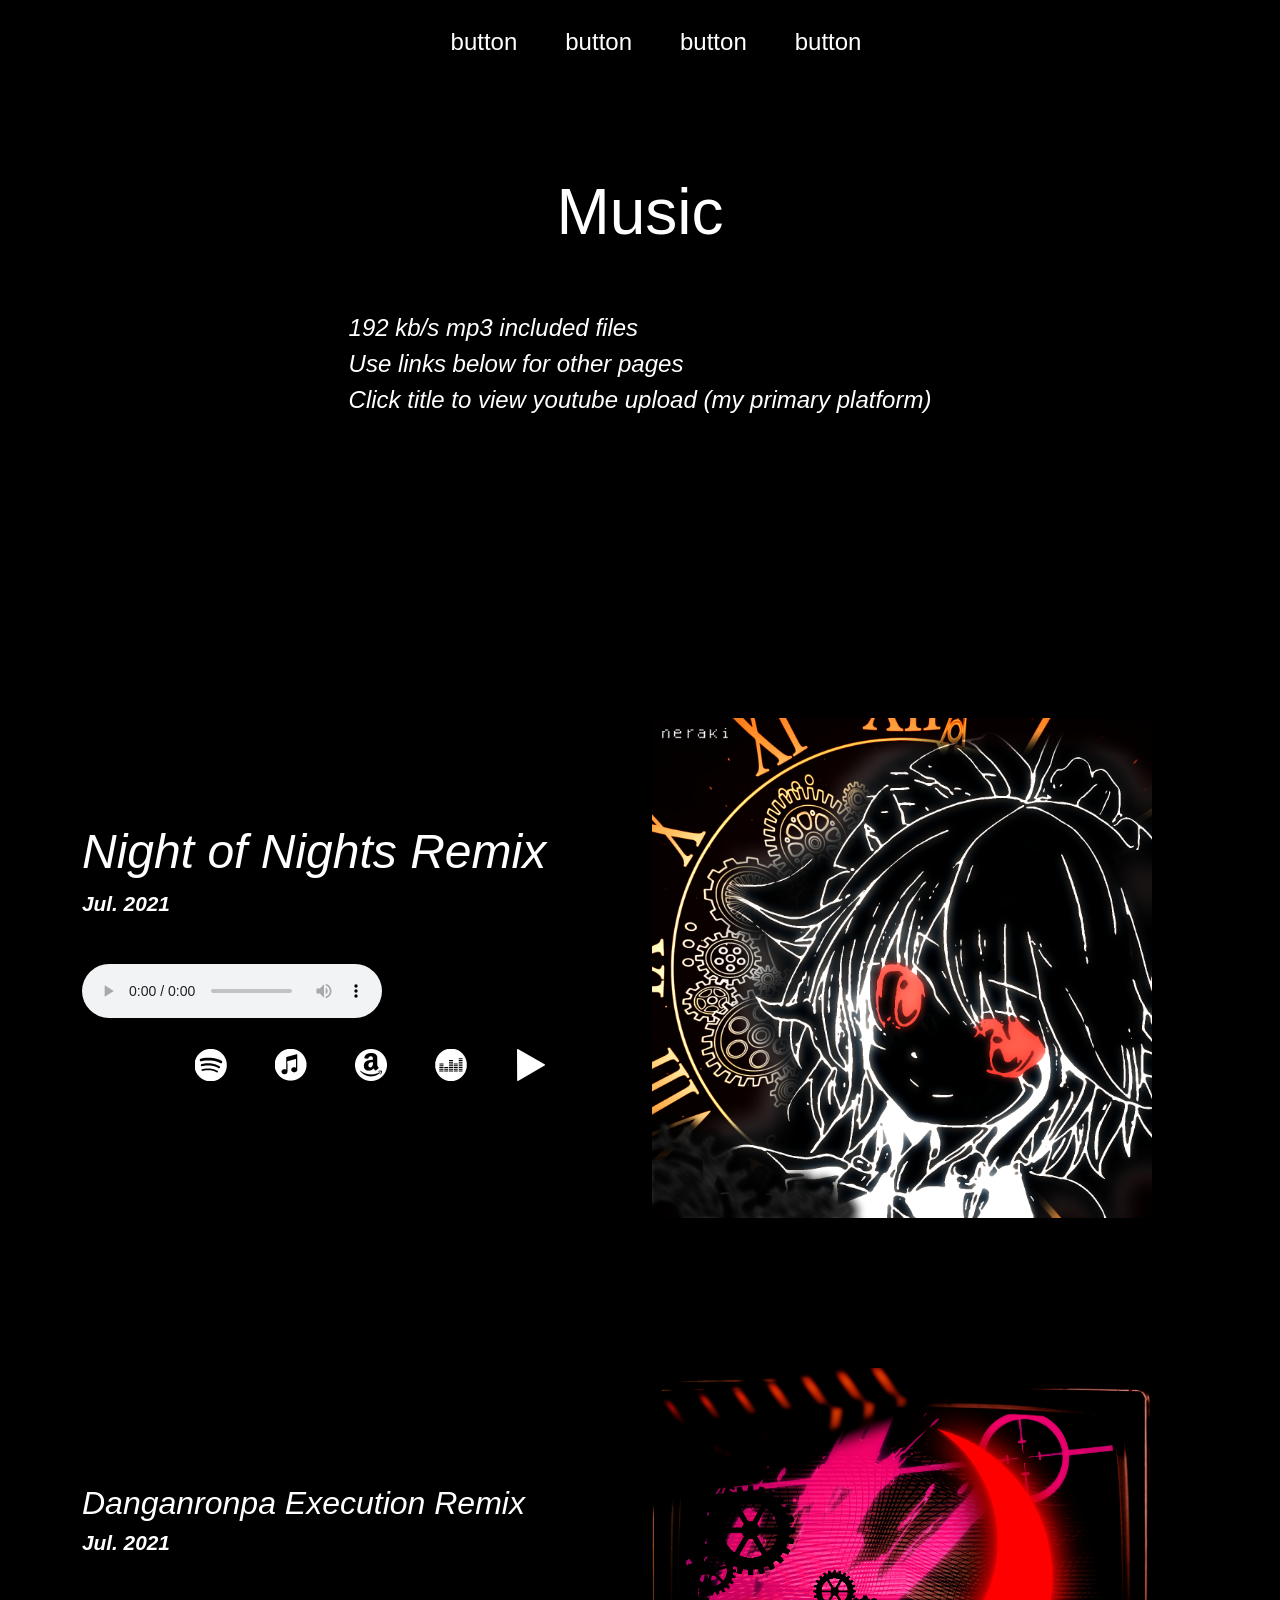
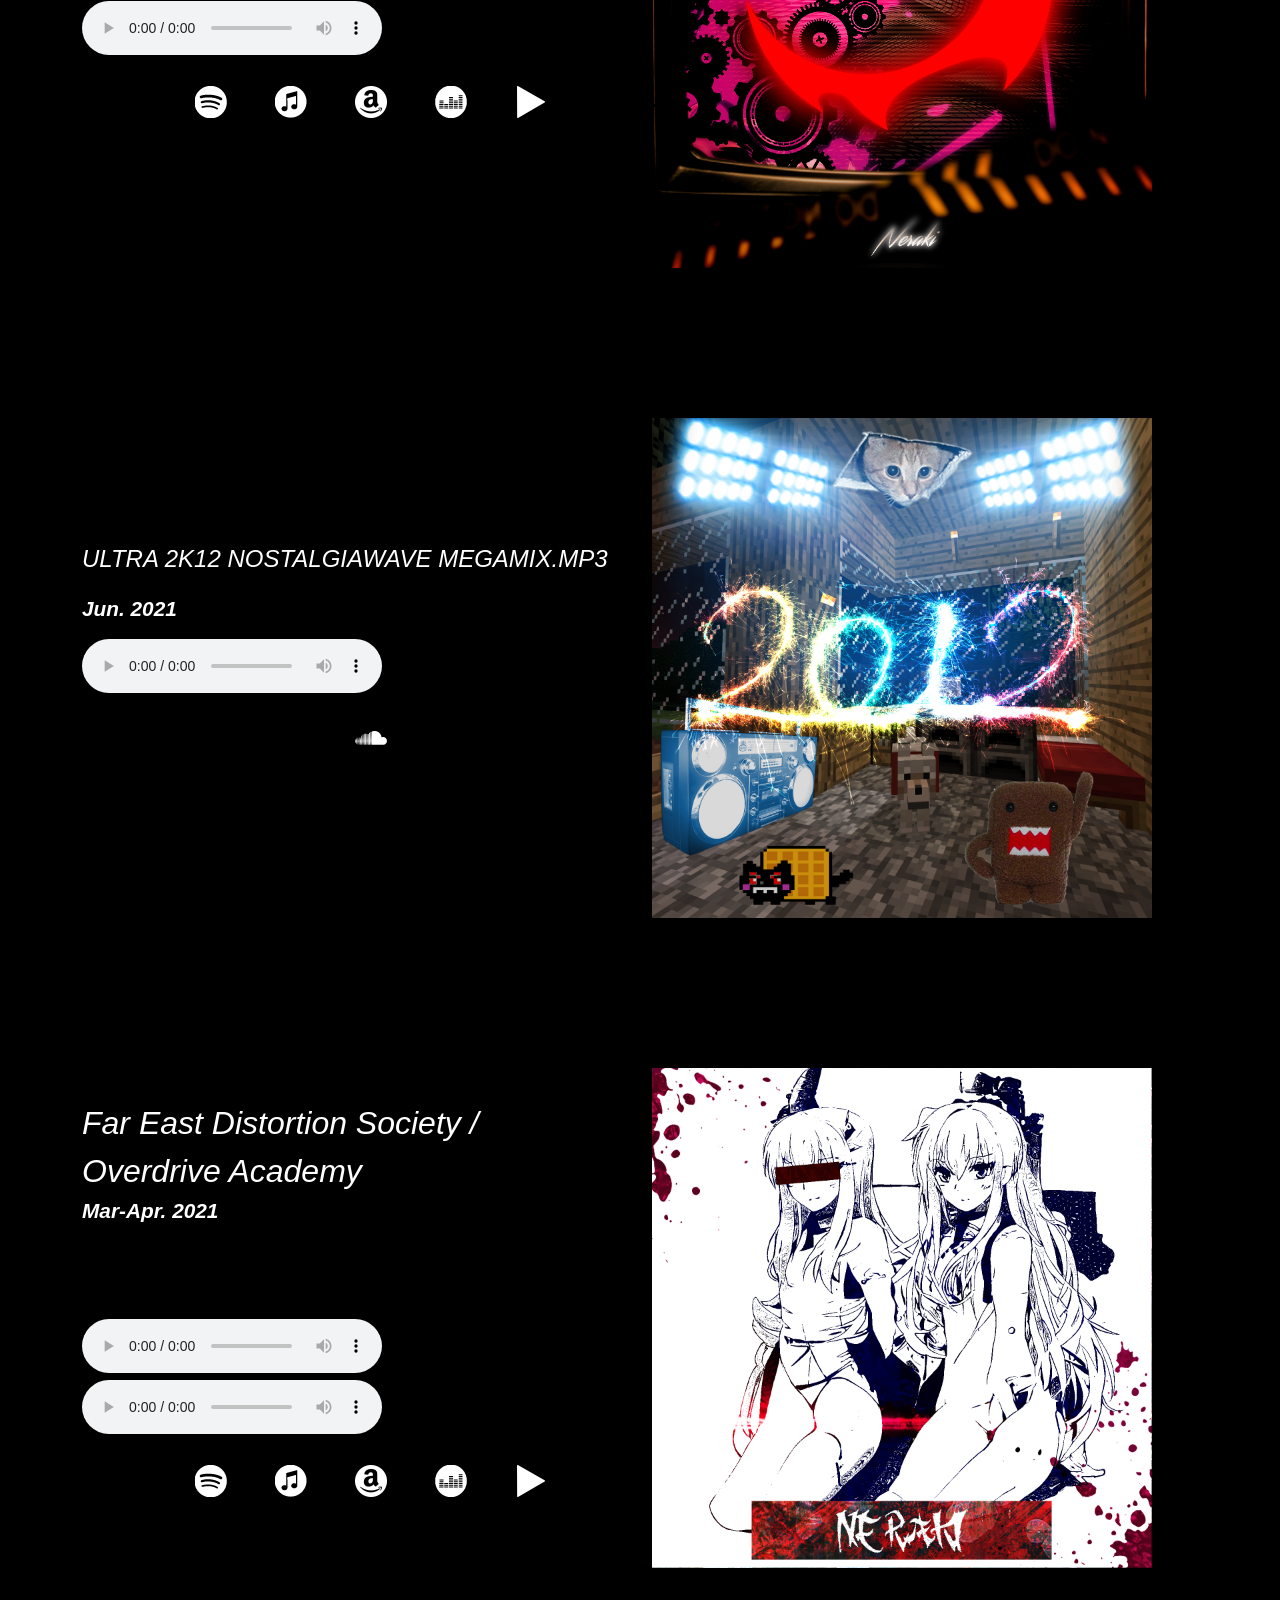
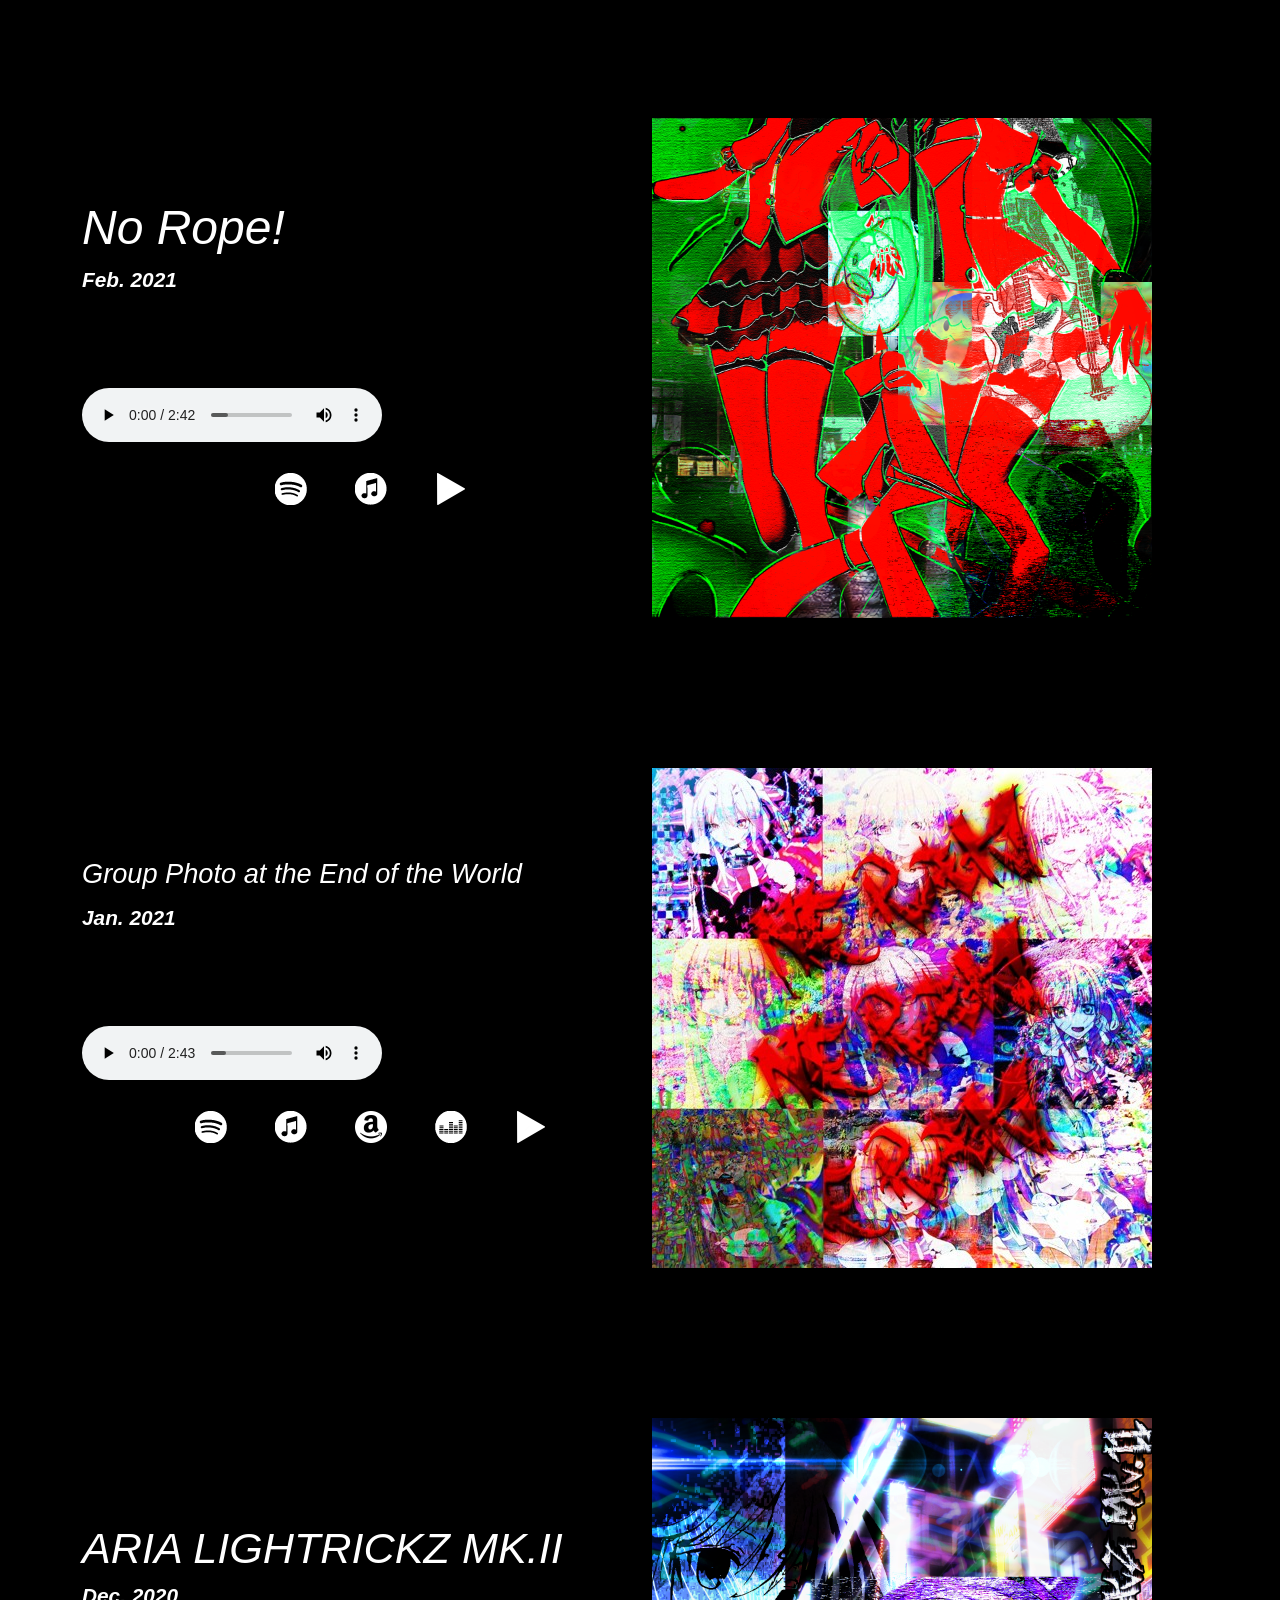
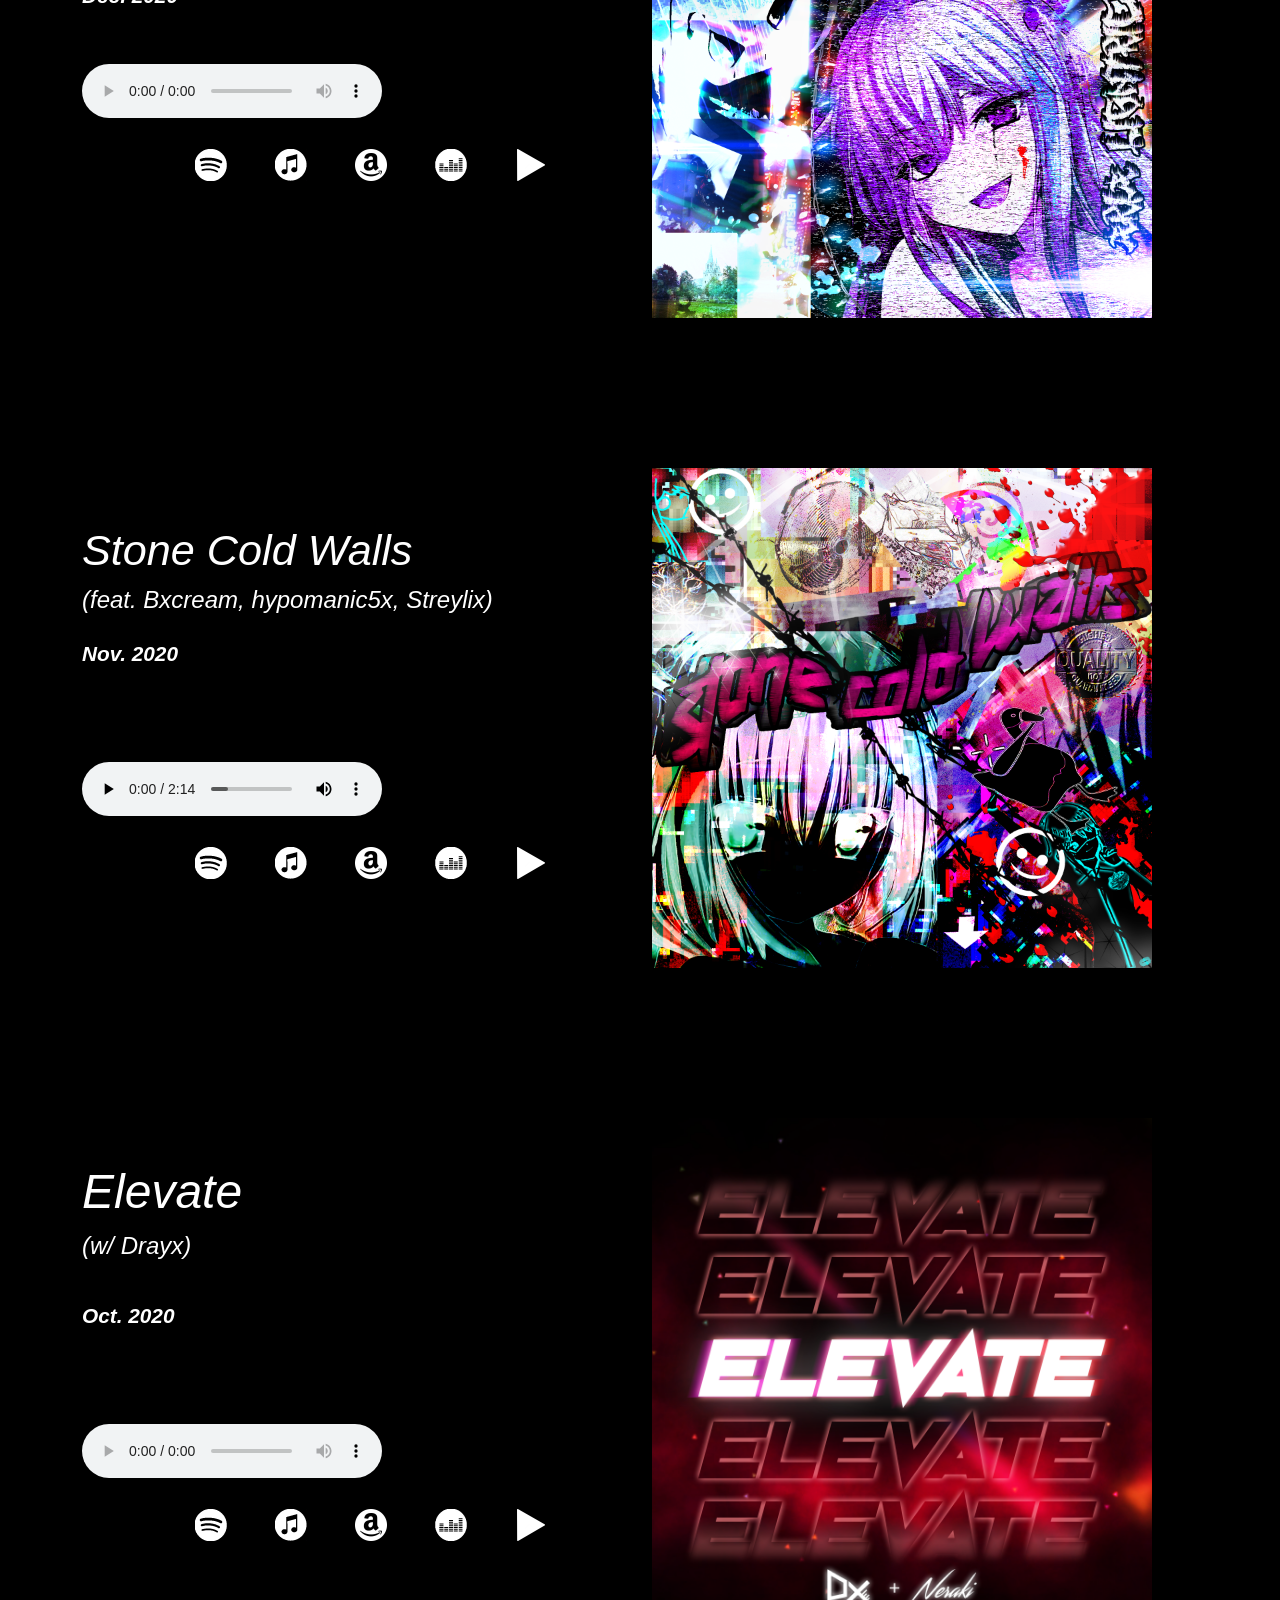
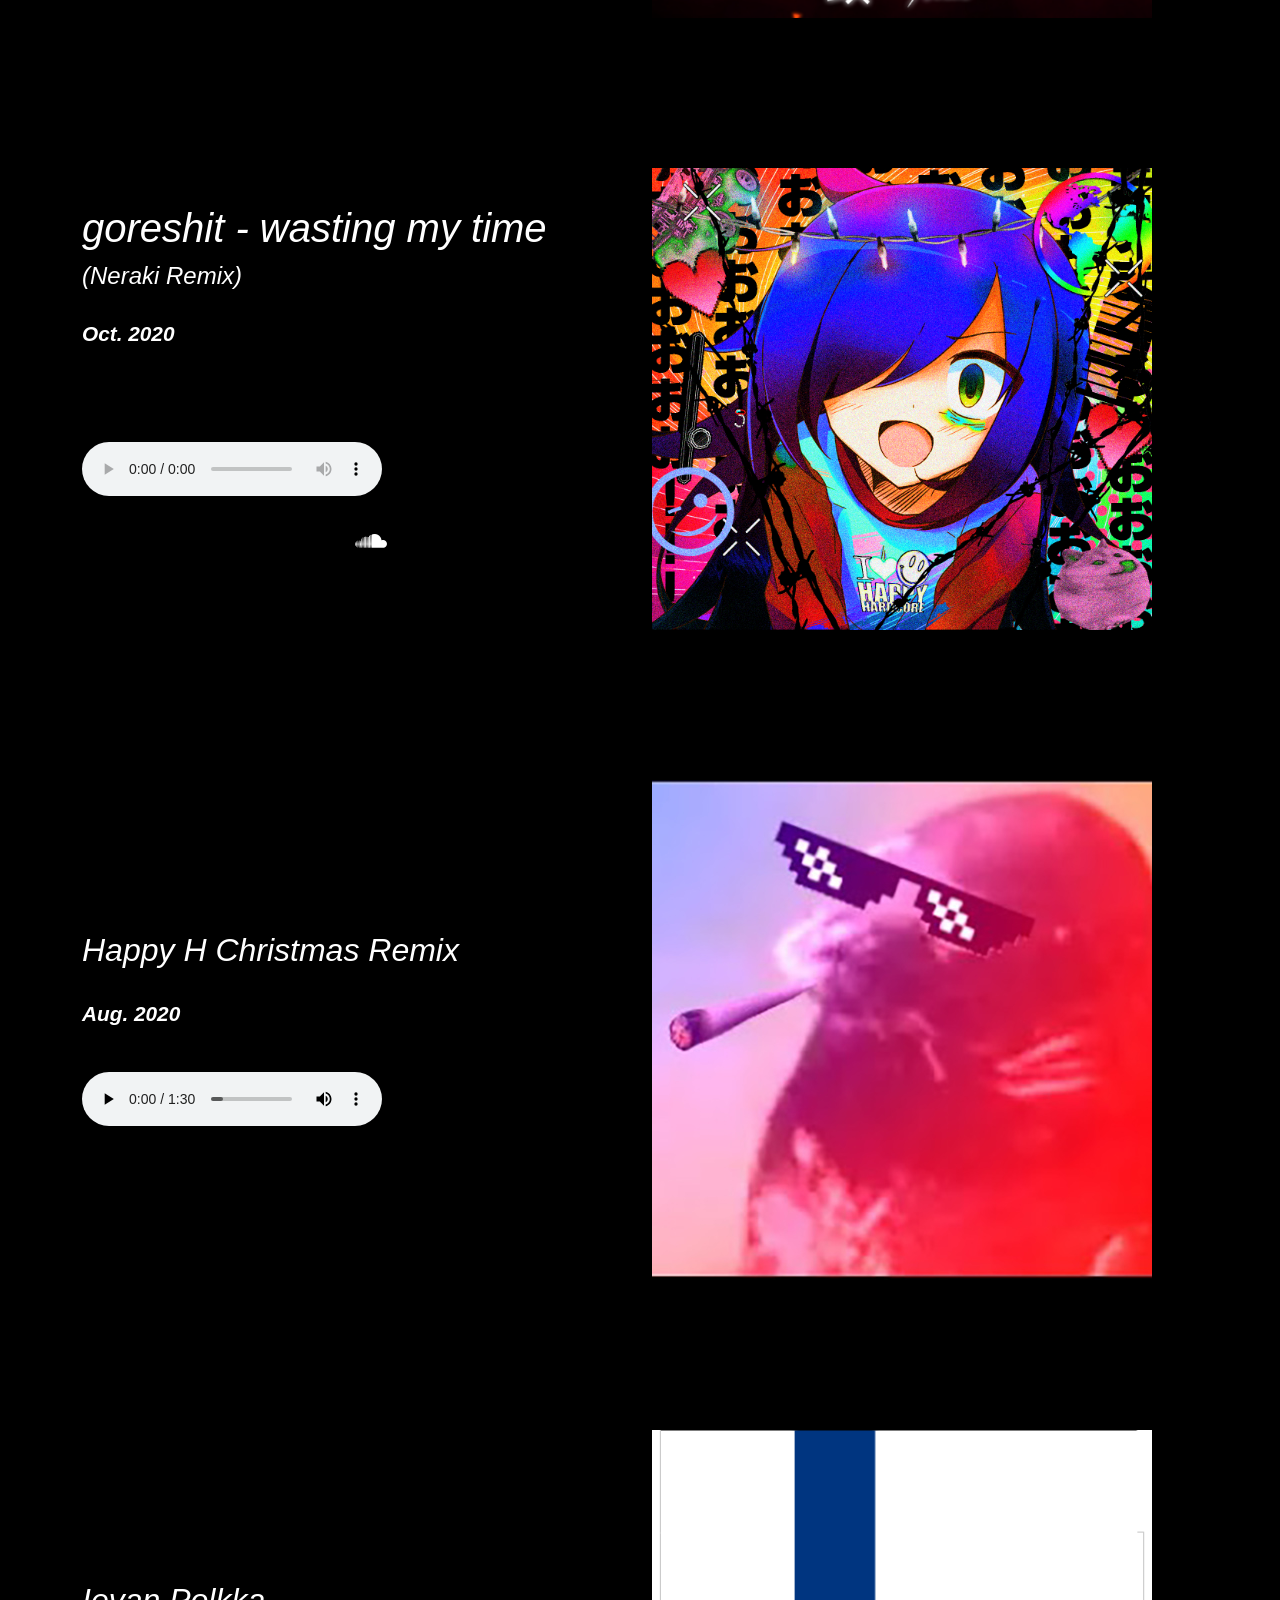
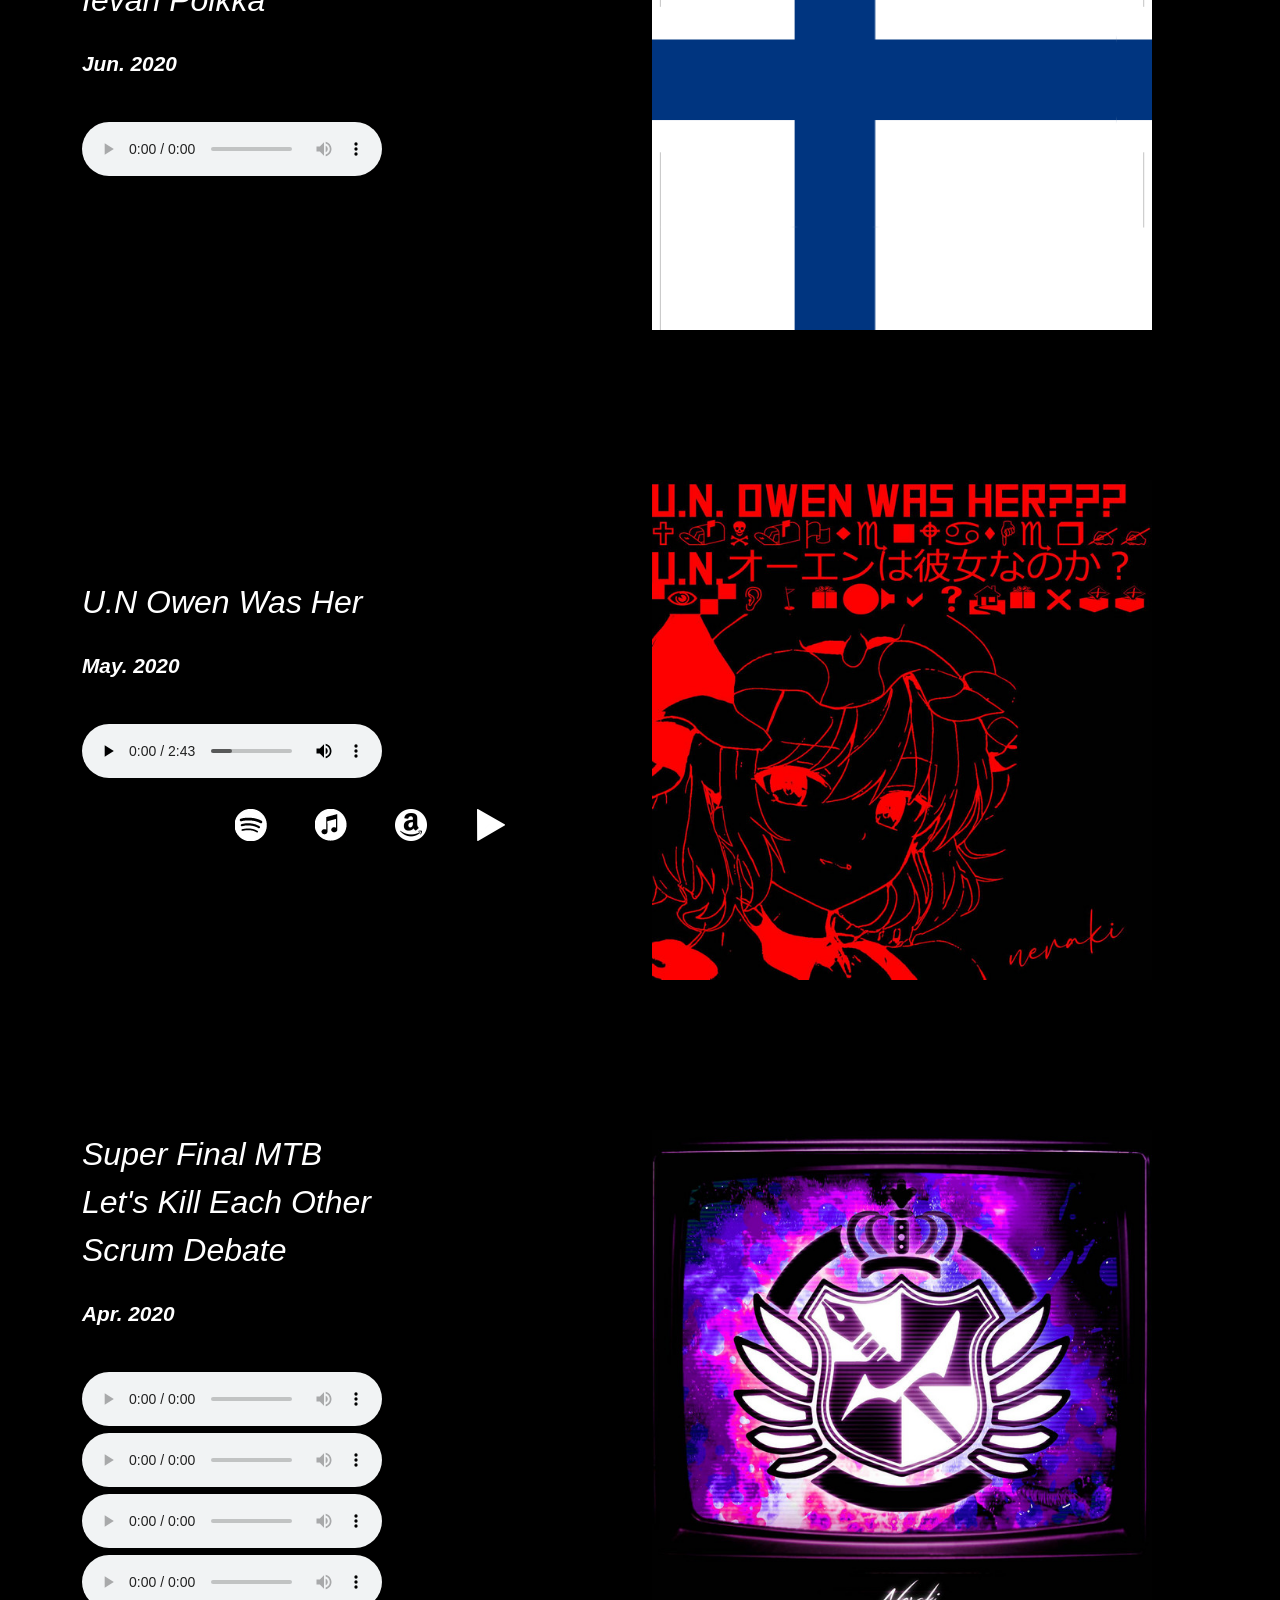
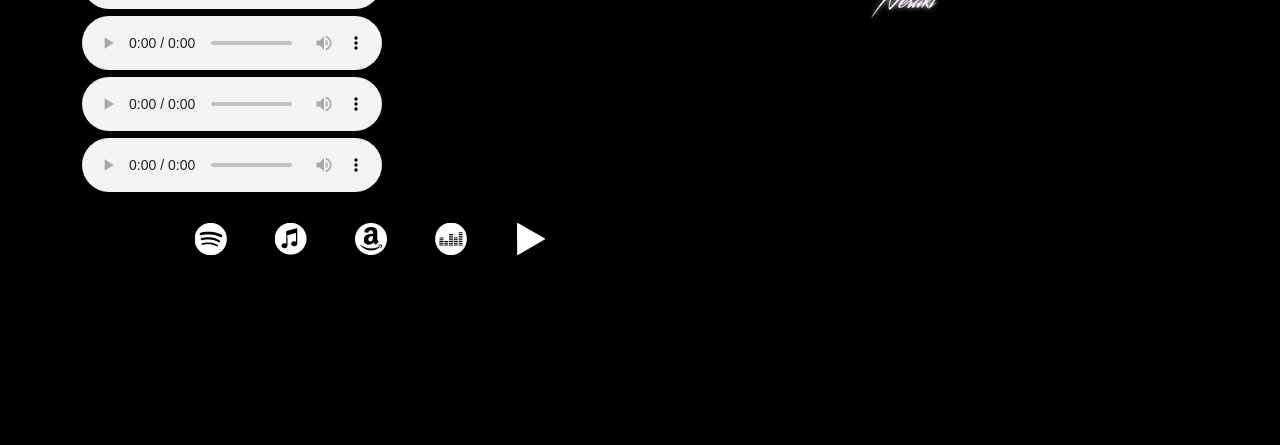
==== commit 2521ecc8: "Update index.html" ====
--- a/index.html
+++ b/index.html
@@ -373,6 +373,10 @@
 						<audio controls="controls" src="audio/letskill.mp3"></audio>
 						<br>
 						<audio controls="controls" src="audio/scrum.mp3"></audio>
+						<audio controls="controls" src="audio/kick.wav"></audio>
+						<audio controls="controls" src="audio/snare.wav"></audio>
+						<audio controls="controls" src="audio/zap.wav"></audio>
+						<audio controls="controls" src="audio/hit.wav"></audio>
 						<br>
 						<ul>
 							<li><icon><a href="https://open.spotify.com/album/6BQoyRA4y17EvEF8lREOKq" target="_blank"><img src="logo/spotify.png" width=32></a></li></icon>
@@ -398,4 +402,5 @@
 		<script src="https://cdn.jsdelivr.net/npm/@popperjs/core@2.9.3/dist/umd/popper.min.js" integrity="sha384-eMNCOe7tC1doHpGoWe/6oMVemdAVTMs2xqW4mwXrXsW0L84Iytr2wi5v2QjrP/xp" crossorigin="anonymous"></script>
 		<script src="https://cdn.jsdelivr.net/npm/bootstrap@5.1.0/dist/js/bootstrap.min.js" integrity="sha384-cn7l7gDp0eyniUwwAZgrzD06kc/tftFf19TOAs2zVinnD/C7E91j9yyk5//jjpt/" crossorigin="anonymous"></script>
 
-	</body>+
+	</body>
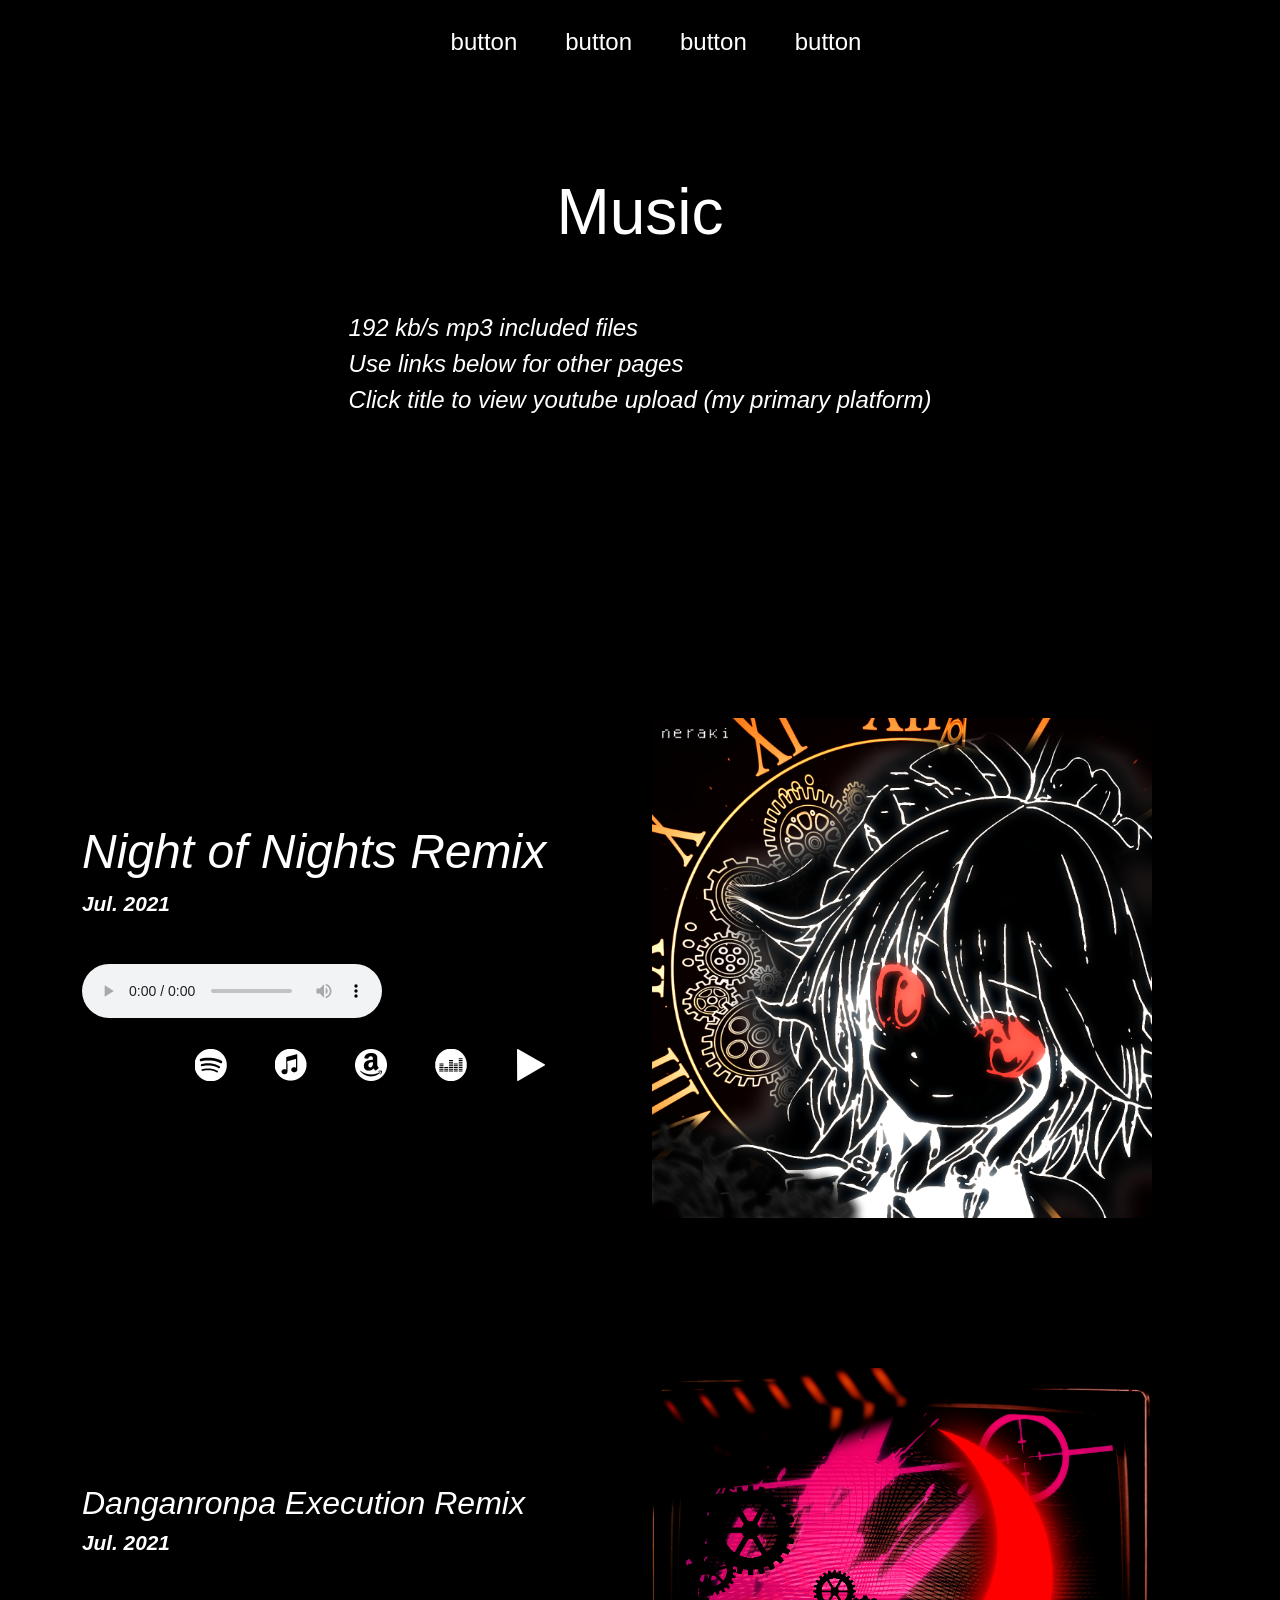
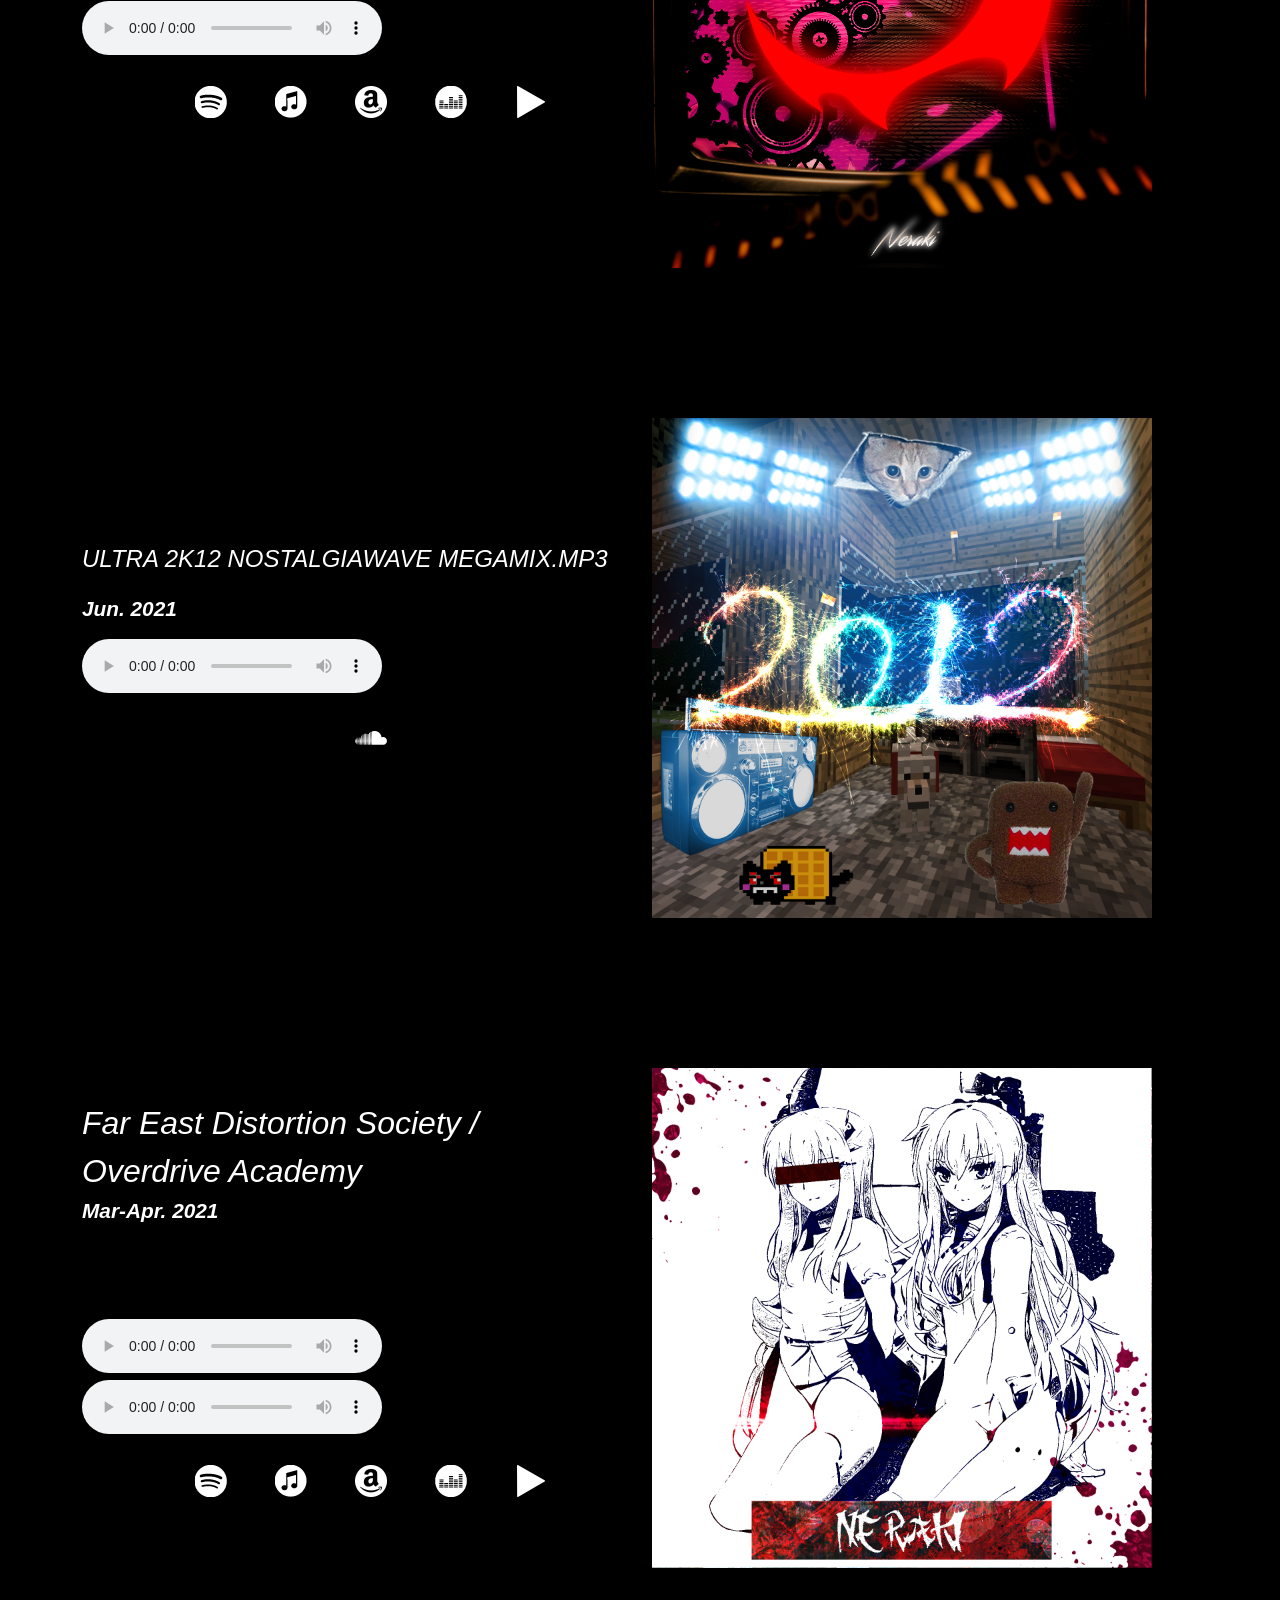
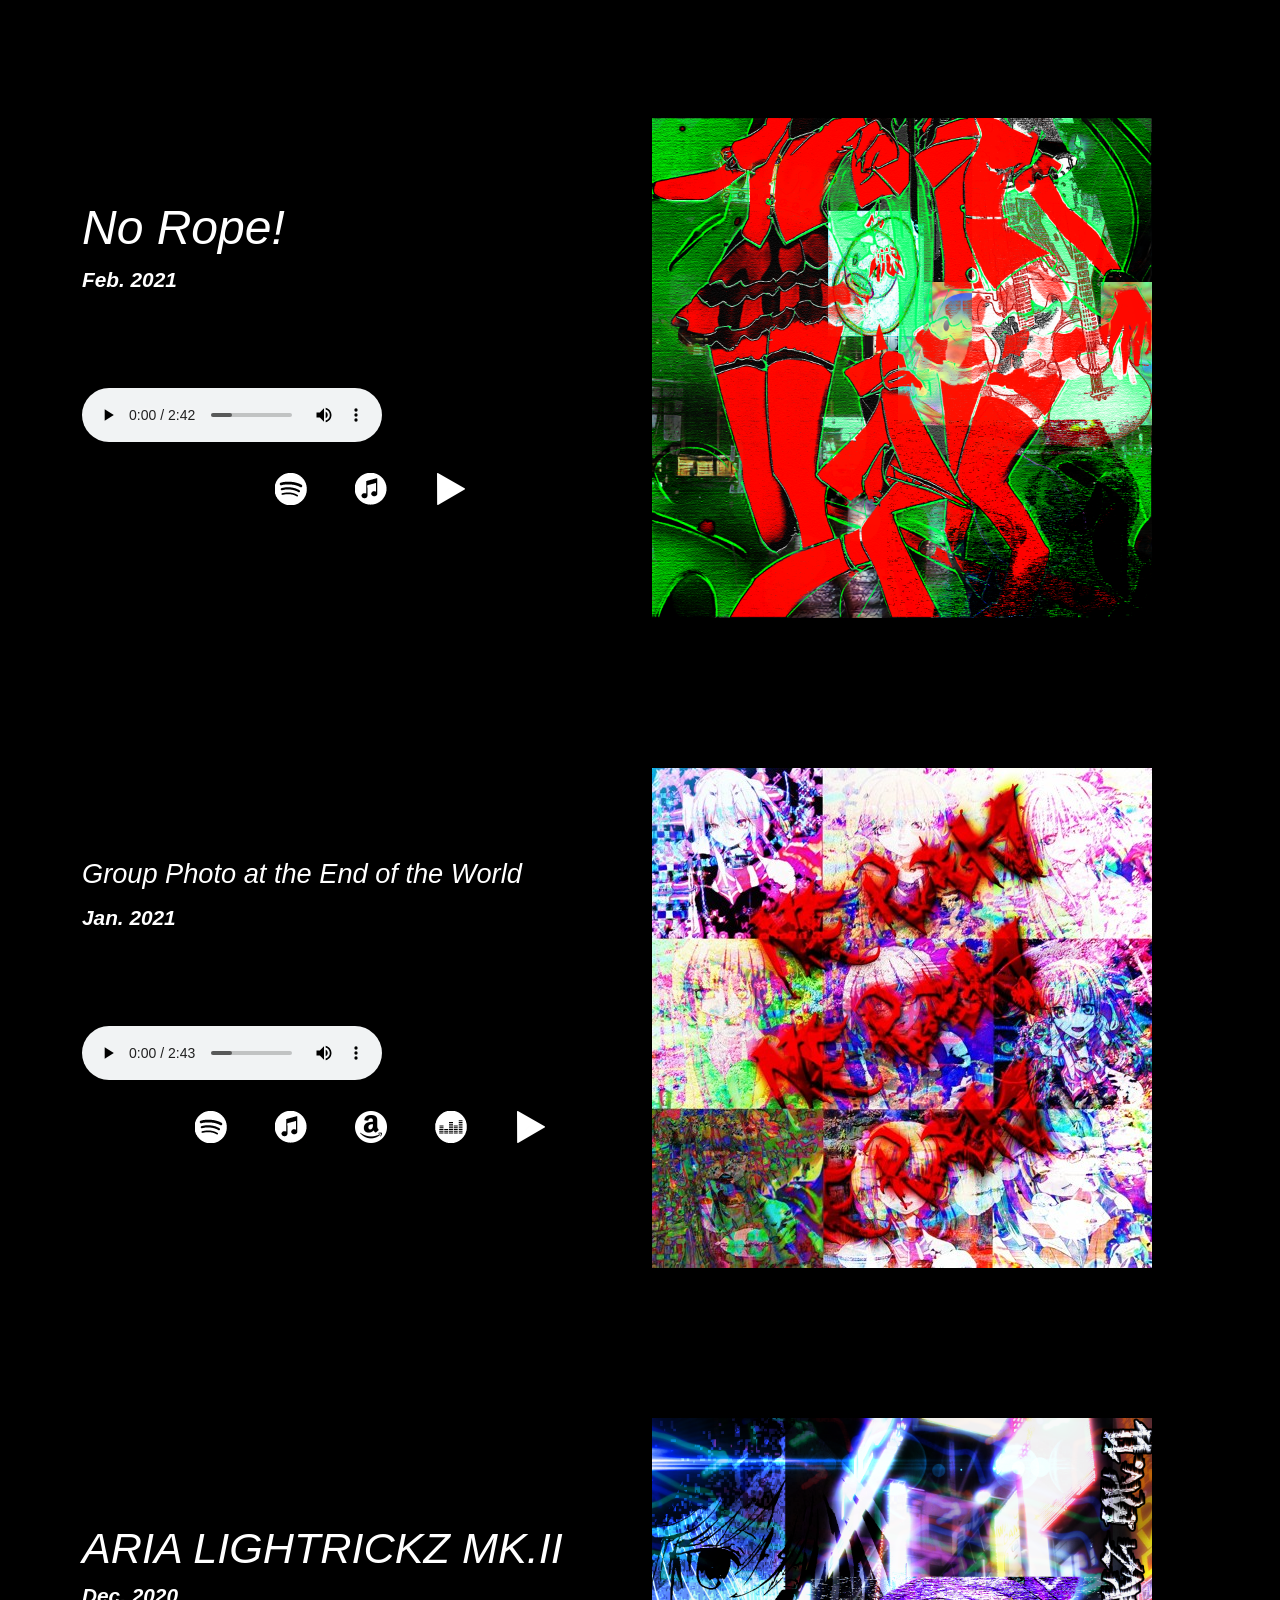
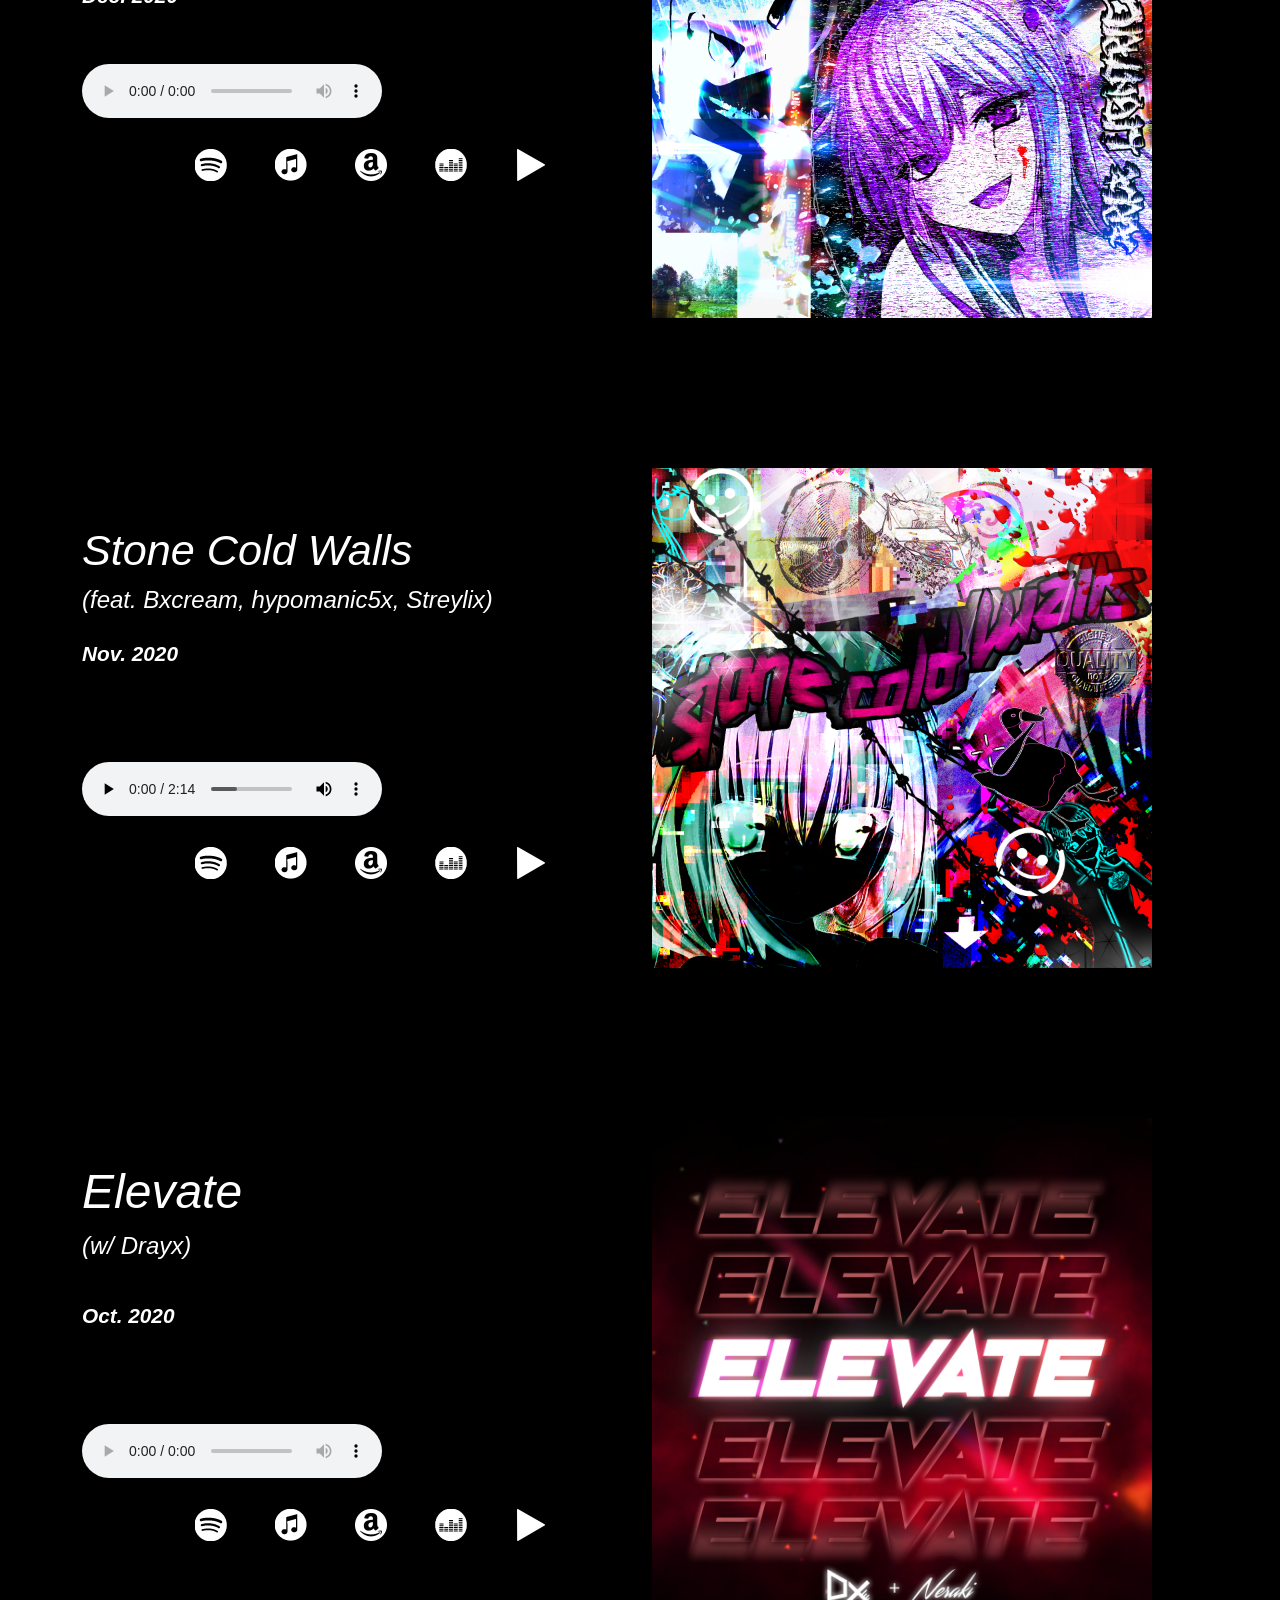
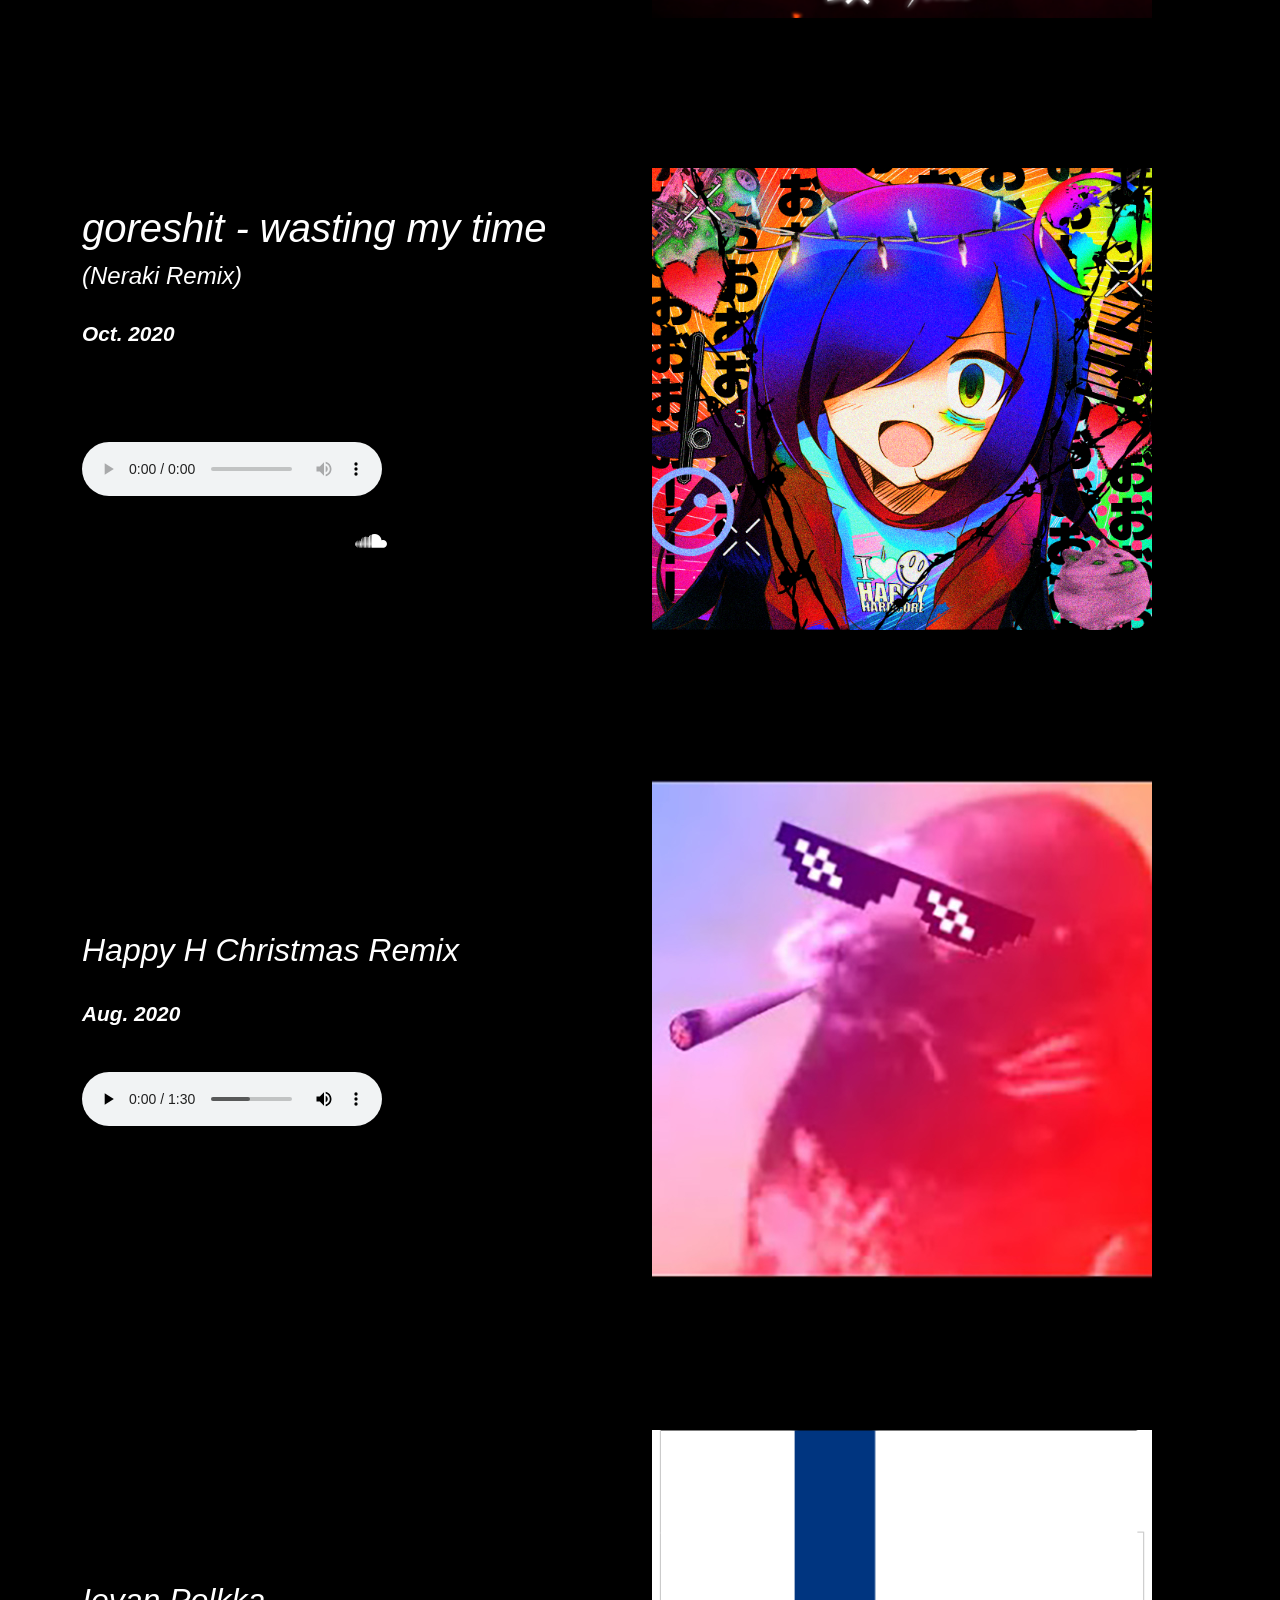
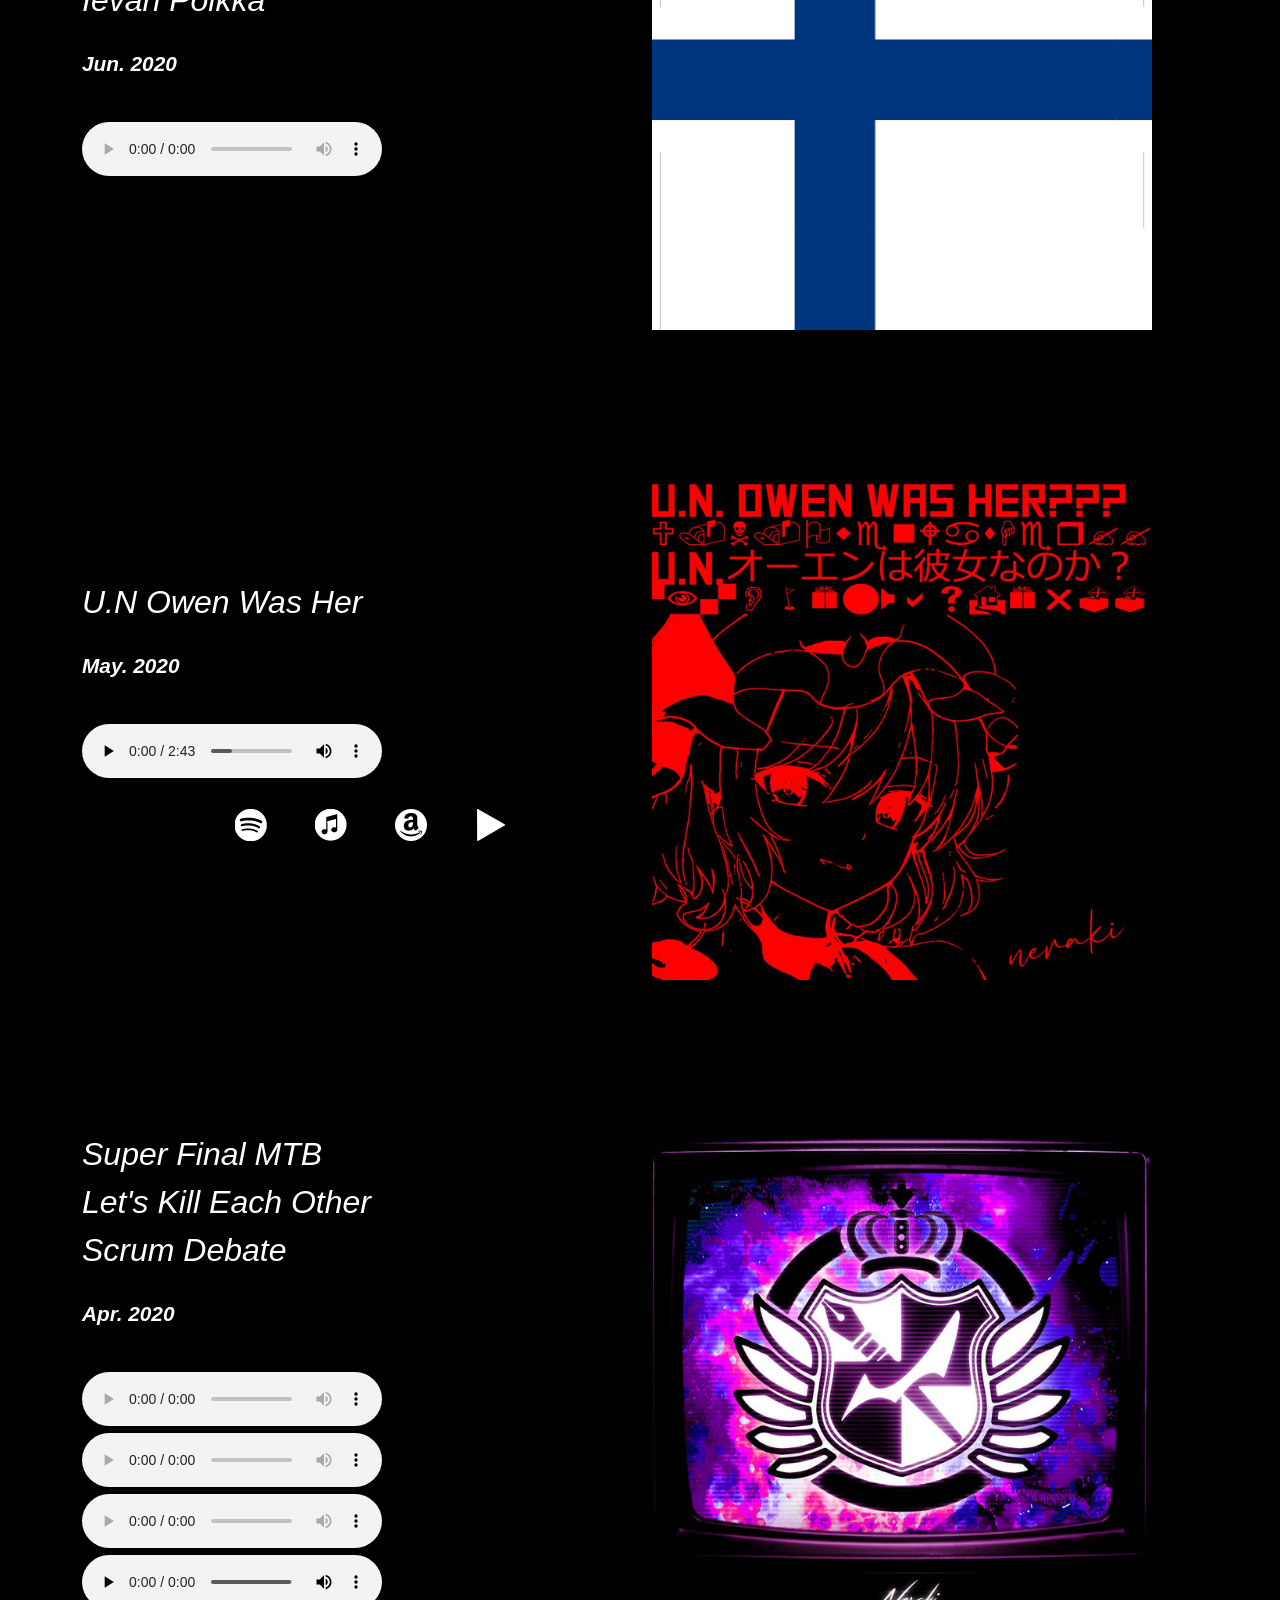
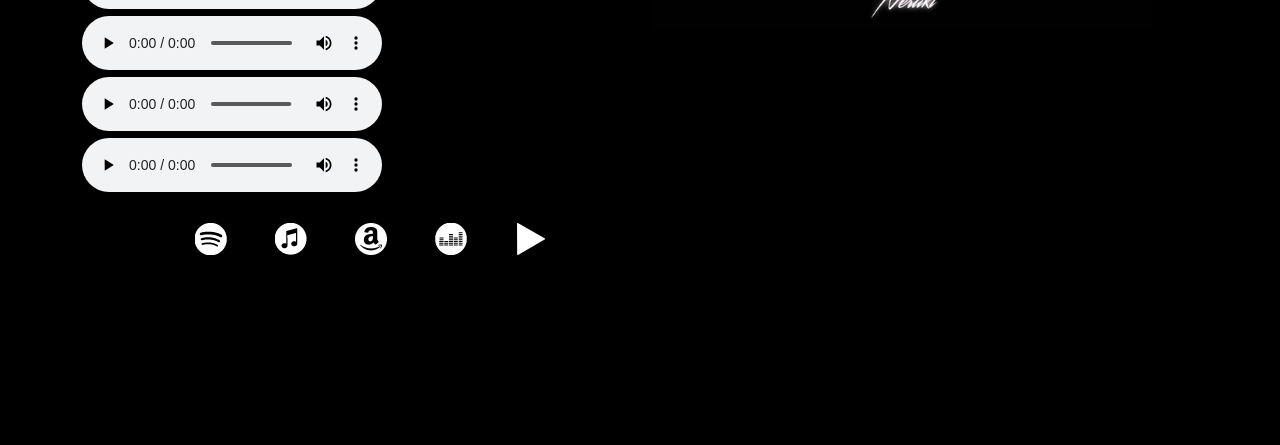
==== commit 21506340: "Update index.html" ====
--- a/index.html
+++ b/index.html
@@ -373,10 +373,10 @@
 						<audio controls="controls" src="audio/letskill.mp3"></audio>
 						<br>
 						<audio controls="controls" src="audio/scrum.mp3"></audio>
-						<audio controls="controls" src="audio/kick.wav"></audio>
-						<audio controls="controls" src="audio/snare.wav"></audio>
-						<audio controls="controls" src="audio/zap.wav"></audio>
-						<audio controls="controls" src="audio/hit.wav"></audio>
+						<audio controls="controls" src="kick.wav"></audio>
+						<audio controls="controls" src="snare.wav"></audio>
+						<audio controls="controls" src="zap.wav"></audio>
+						<audio controls="controls" src="hit.wav"></audio>
 						<br>
 						<ul>
 							<li><icon><a href="https://open.spotify.com/album/6BQoyRA4y17EvEF8lREOKq" target="_blank"><img src="logo/spotify.png" width=32></a></li></icon>
@@ -404,3 +404,4 @@
 
 
 	</body>
+
